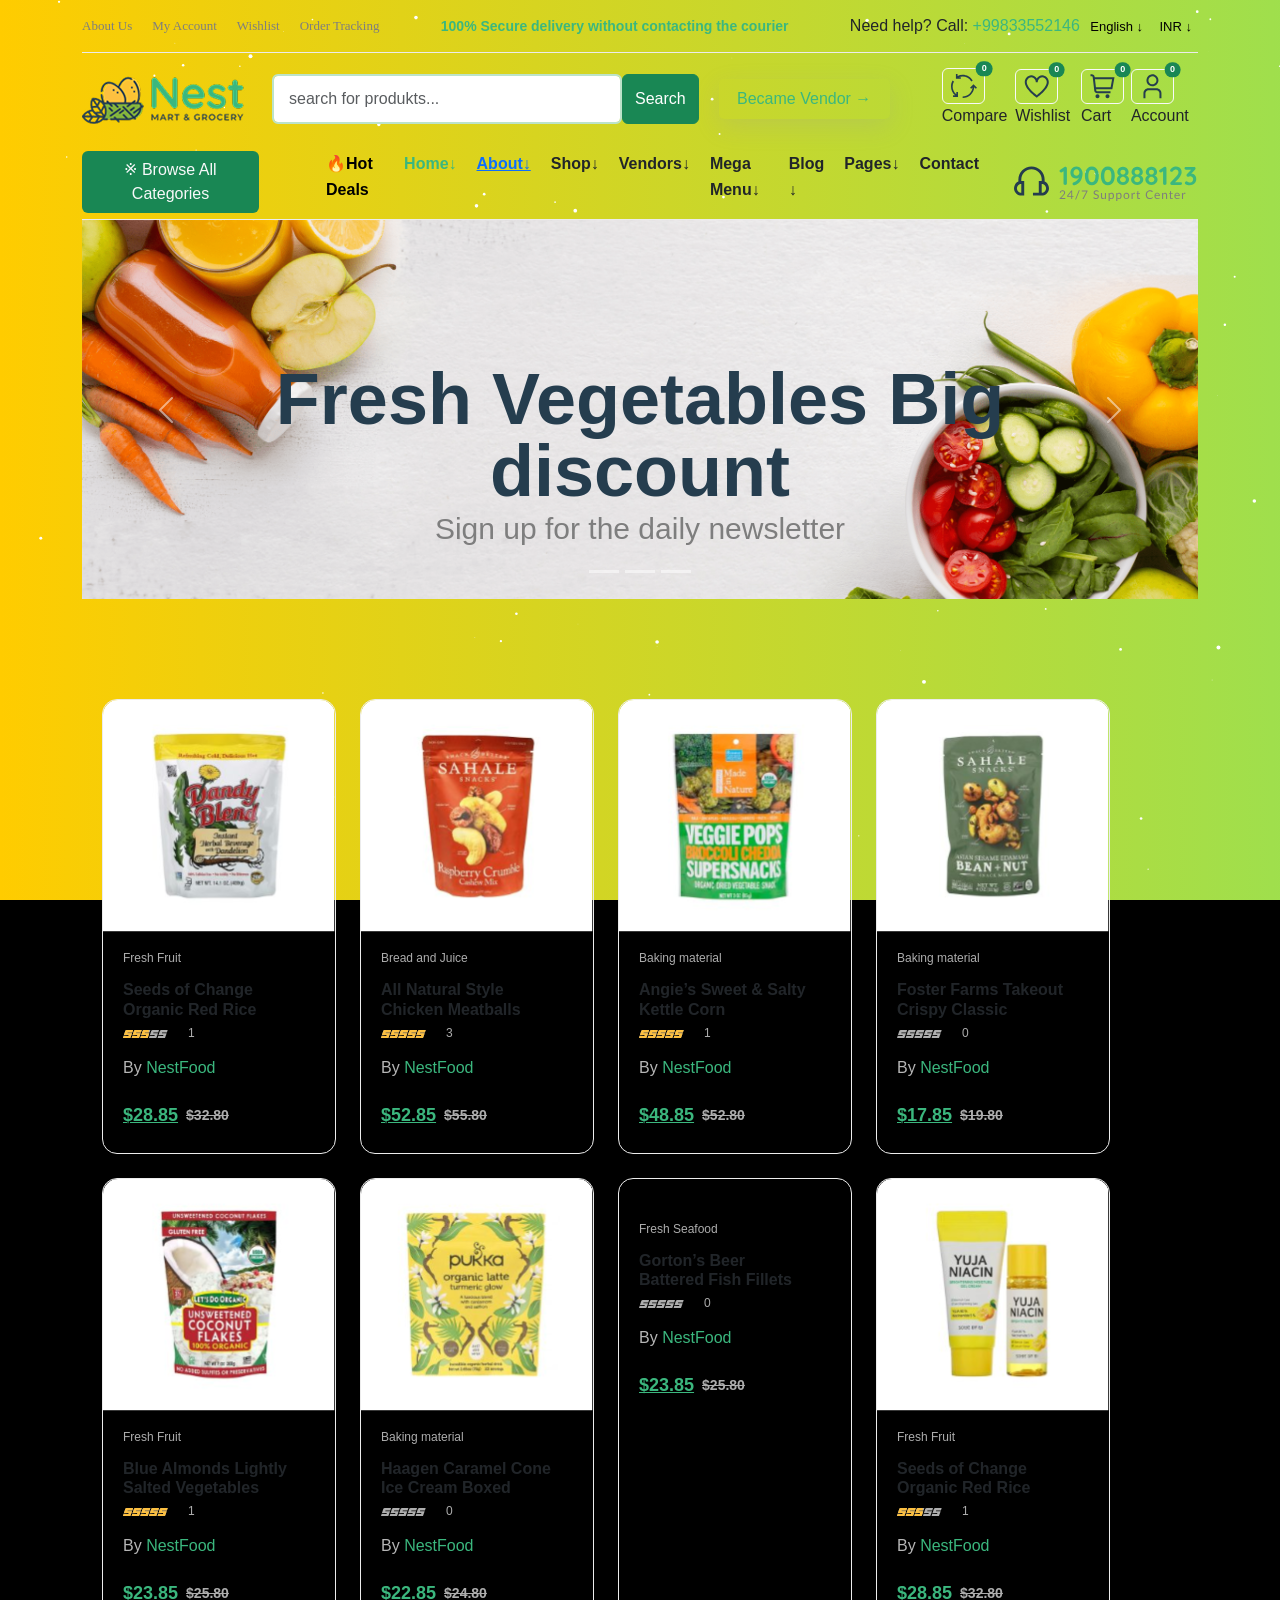
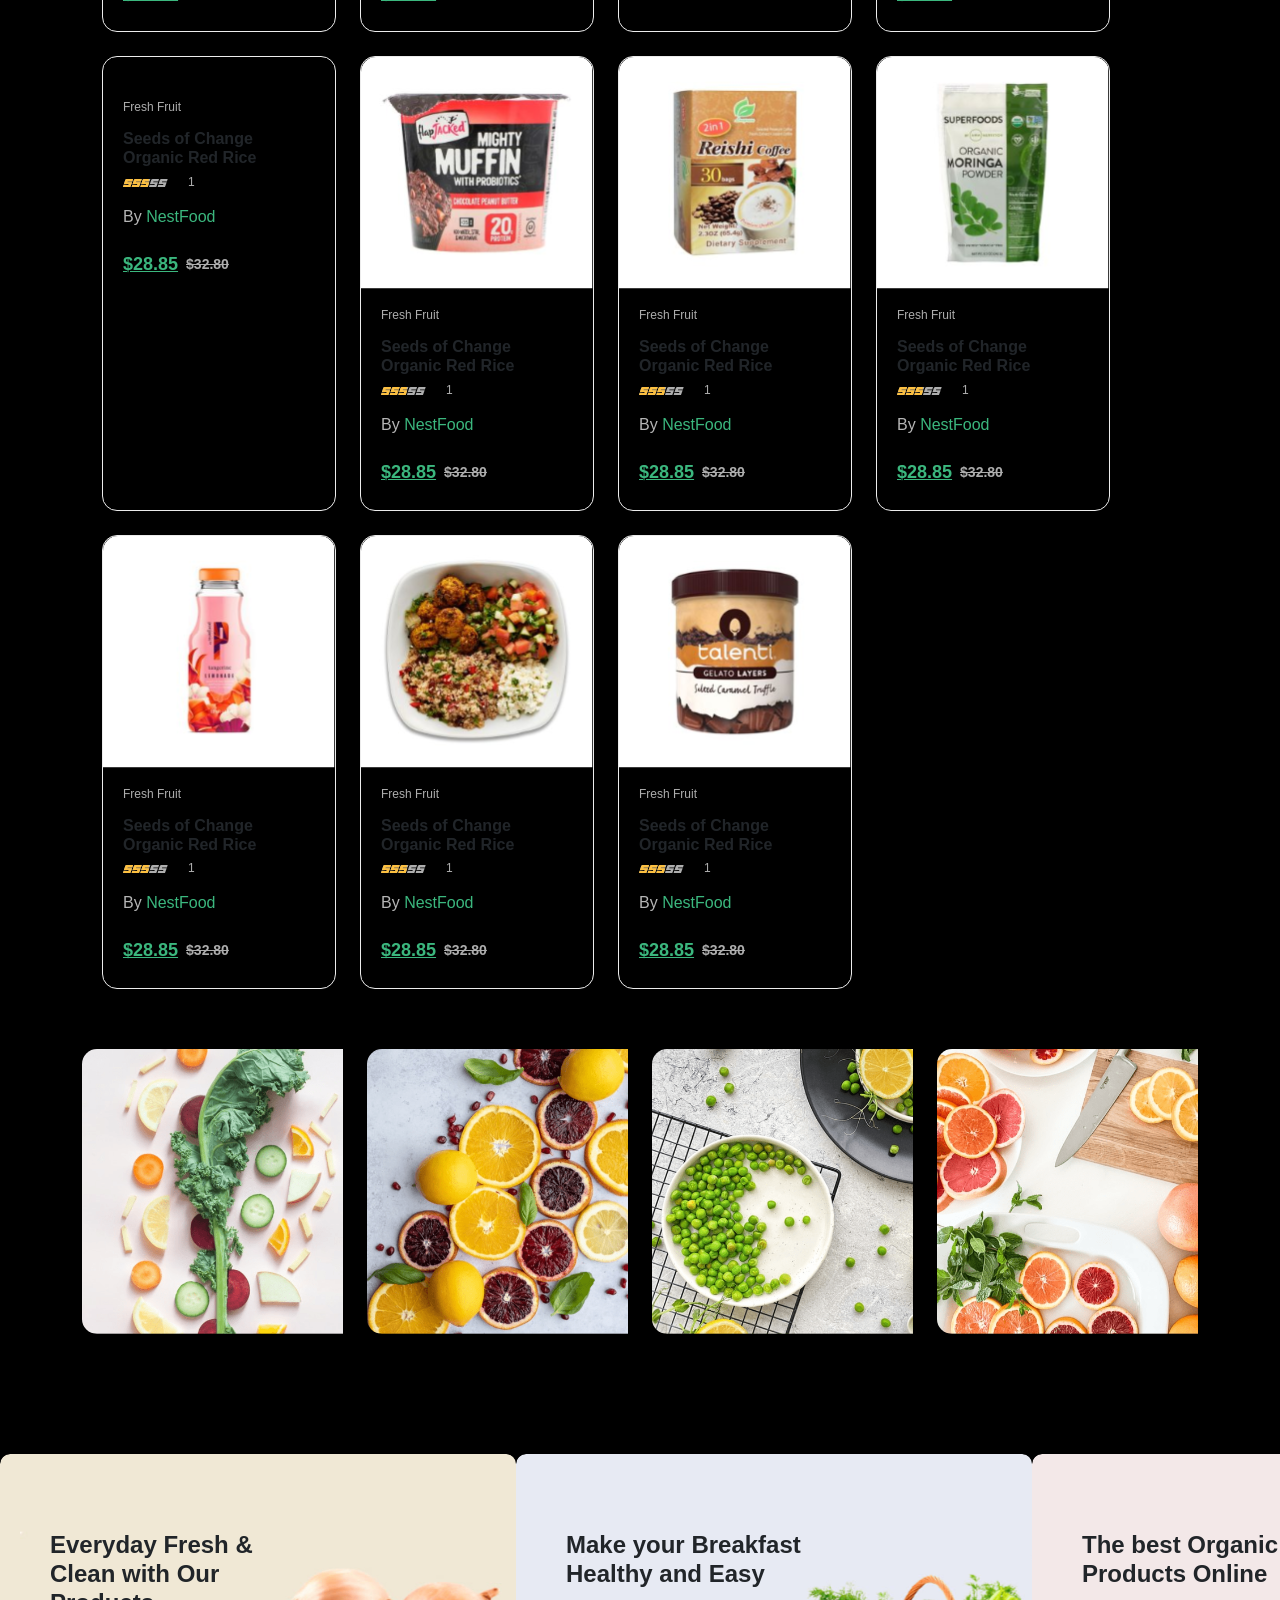
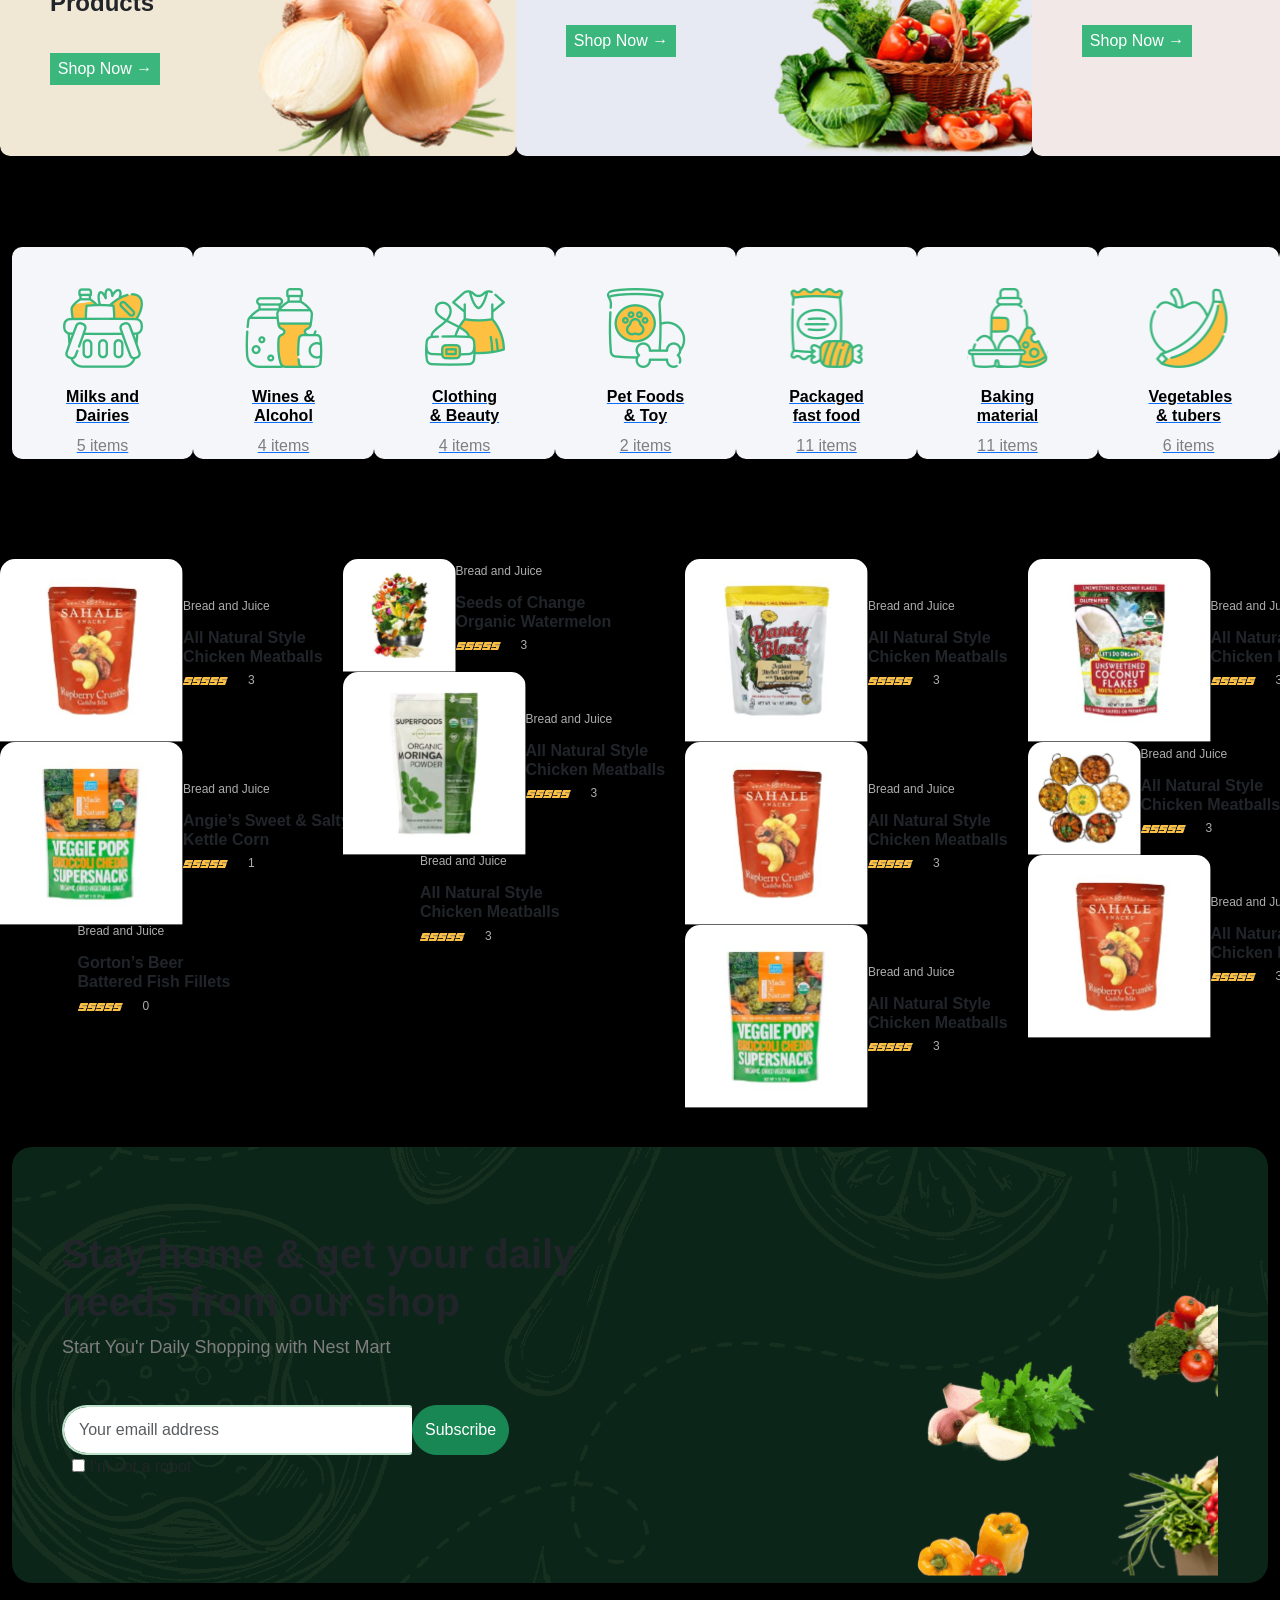
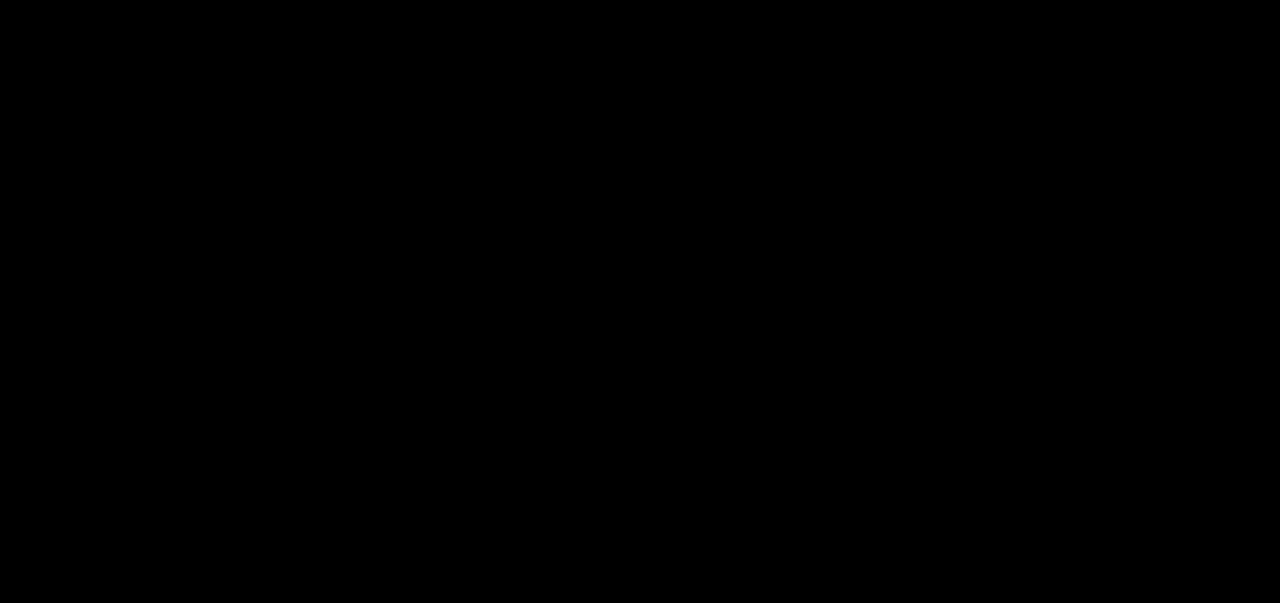
==== index.html @ d66cc002 "The site fully reaDY" ====
<!doctype html>
<html lang="en">
  <head>
    <meta charset="UTF-8" />
    <meta name="viewport" content="width=device-width, initial-scale=1.0" />
    <title>nati</title>
    <link href="https://unpkg.com/aos@2.3.1/dist/aos.css" rel="stylesheet" />
    <link
      href="https://cdn.jsdelivr.net/npm/bootstrap@5.3.8/dist/css/bootstrap.min.css"
      rel="stylesheet"
      integrity="sha384-sRIl4kxILFvY47J16cr9ZwB07vP4J8+LH7qKQnuqkuIAvNWLzeN8tE5YBujZqJLB"
      crossorigin="anonymous"
    />
    <link rel="stylesheet" href="./main.css" />
  </head>
      
               <div class="gradient-bg"></div>
          <style>
            body {
              margin: 0;
              background: black;
            }

            canvas {
              position: fixed;
              top: 0;
              left: 0;
            }
          </style>

          <canvas id="stars"></canvas>
    
  <body>
    <div id="12221" class="container" data-aos="flip-left">
      <header class="sos">
          <div class="container">
            <div class="off">
              <div>
                <img class="img1" src="./logooq.png" alt="" />
              </div>
              <div class="hoh">
                <nav id="navbar" class="navbar">
                  <ul class="azaa">
                    <li>
                      <a href="./index.html"> <span class="qa">About Us</span></a>
                    </li>
                    <li>
                      <a href="./index.html"><span class="qa">My Account</span></a>
                    </li>
                    <li>
                      <a href="./index.html"> <span class="qa">Wishlist</span></a>
                    </li>
                    <li>
                      <a href="./index.html">  <span class="qa">Order Tracking</span></a>
                    </li>
                    <li>
                      <a href="./index.html">  <span class="ll"
            >Need help? Call: 
          </span></a>
                    </li>
                    <li>
                      <a href="./index.html"><a class="abdu" href="./abdurahman.html">🔥Hot Deals</a></a>
                    </li>

                  </ul>
                </nav>
              </div>
              <button id="pilot-btn" class="btn1">⇶</button>
            </div>
          </div>
        </header>
       
       

         
      <div class="menu1">
        <div class="s1 " data-aos="fade-zoom-in"
     data-aos-easing="ease-in-back"
     data-aos-delay="300"
     data-aos-offset="0">
    
          <span class="qa">About Us</span>
          <span class="qa">My Account</span>
          <span class="qa">Wishlist</span>
          <span class="qa">Order Tracking</span>
        </div>
        <div class="s2">
          <span class="q"
            >100% Secure delivery without contacting the courier</span
          >
        </div>
        <div class="s3">
          <span class="ll"
            >Need help? Call: <Us:span class="aaa">+99833552146</Us:span>
          </span>
          <button class="sk">English ↓</button>
          <button class="sk">INR ↓</button>
        </div>
      </div>
      <div class="menu2">
       <a href="#12221"> <img class="logoq" src="./imgs/Nest.png" alt="cc" /></a>
        <form class="form-inline d-flex">
          <input
            class="form-control in2"
            placeholder="search for produkts..."
            type="search"
          />
          <button type="submit" class="btn btn-success">Search</button>
        </form>
        <a href="#12221"> <button class="btv">Became Vendor →</button></a>
        <ul class="d-flex g-5 align-items-center u">
          <li>
            <a href=""
              ><button
                type="button"
                class="badge btn btn-outline-light position-relative"
              >
                <img class="i" src="./imgs/SVG.svg" alt="" />

                <span id="bbtn"
                  class="position-absolute top-0 start-100 translate-middle badge rounded-pill bg-success "
                >
                  0
                  <span class="visually-hidden">unread messages</span>
                </span>
              </button></a
            >
            <span class="nnt">Compare</span>
          </li>
          <li>
            <a href=""
              ><button
                type="button"
                class="badge btn btn-outline-light position-relative"
              >
                <img class="i" src="./imgs/SVG (2).svg" alt="" />
                <span id="bbtn"
                  class="position-absolute top-0 start-100 translate-middle badge rounded-pill bg-success "
                >
                  0
                  <span class="visually-hidden">unread messages</span>
                </span>
              </button></a
            >
            <span class="nnt">Wishlist</span>
          </li>
          <li>
            <a href=""
              ><button
                type="button"
                class="badge btn btn-outline-light position-relative"
              >
                <img class="i" src="./imgs/SVG (3).svg" alt="" />
                <span id="bbtn"
                  class="position-absolute top-0 start-100 translate-middle badge rounded-pill bg-success caunt"
                >
                  0
                  <span class="visually-hidden">unread messages</span>
                </span>
              </button></a
            >
            <span class="nnt">Cart</span>
          </li>
          <li>
            <a href=""
              ><button
                type="button"
                class="badge btn btn-outline-light position-relative"
              >
                <img class="i" src="./imgs/SVG (4).svg" alt="" />
                <span id="bbtn"
                  class="position-absolute top-0 start-100 translate-middle badge rounded-pill bg-success "
                >
                  0
                  <span class="visually-hidden nnt">unread messages</span>
                </span>
              </button></a
            >
            <span class="nnt">Account</span>
          </li>
        </ul>
      </div>
      <div class="lila">
        <a href="#12221">
          <button class="btn -nextbtn bg-success text-light bbtb">
            ※ Browse All Categories
          </button></a
        >
        <ul class="ut" data-aos="fade-zoom-in"
     data-aos-easing="ease-in-back"
     data-aos-delay="300"
     data-aos-offset="0">
          <li class="ww"><a class="abdu" href="./abdurahman.html">🔥Hot Deals</a></li>
          <li class="ww e">Home↓</li>
          <li class="ww e">
            <a href="melodious-tarsier-891e9a.netlify.app">About↓</a>
          </li>
          <li class="ww">Shop↓</li>
          <li class="ww">Vendors↓</li>
          <li class="ww">Mega Menu↓</li>
          <li class="ww">Blog ↓</li>
          <li class="ww">Pages↓</li>
          <li class="ww">Contact</li>
        </ul>
        <img src="./imgs/Container.svg" alt="" />
      </div>
      <div id="carouselExampleCaptions" class="carousel slide">
        <div class="carousel-indicators nno">
          <button
          class="nno"
            type="button"
            data-bs-target="#carouselExampleCaptions"
            data-bs-slide-to="0"
            class="active"
            aria-current="true"
            aria-label="Slide 1"
          ></button>
          <button
             class="nno"
            type="button"
            data-bs-target="#carouselExampleCaptions"
            data-bs-slide-to="1"
            aria-label="Slide 2"
          ></button>
          <button
             class="nno"
            type="button"
            data-bs-target="#carouselExampleCaptions"
            data-bs-slide-to="2"
            aria-label="Slide 3"
          ></button>
        </div>
        <div class="carousel-inner">
          <div class="carousel-item active">
            <img
              src="./imgs/996711b7439c5fa7fdc10fc886c447ab267a5fc1.png"
              class="d-block w-100"
              alt="..."
            />
            <div class="carousel-caption d-none d-md-block">
              <h5 class="wh">Fresh Vegetables Big discount</h5>
              <p class="wh2">Sign up for the daily newsletter</p>
            </div>
          </div>
          <div class="carousel-item">
            <img
              src="./imgs/2e6930ac0a65b777d032b66cf2c7632ee9190511.png"
              class="d-block w-100"
              alt="..."
            />
            <div class="carousel-caption d-none d-md-block">
              <h5>Second slide label</h5>
              <p>
                Some representative placeholder content for the second slide.
              </p>
            </div>
          </div>
        </div>
        <button
          class="carousel-control-prev"
          type="button"
          data-bs-target="#carouselExampleCaptions"
          data-bs-slide="prev"
        >
          <span class="carousel-control-prev-icon" aria-hidden="true"></span>
          <span class="visually-hidden">Previous</span>
        </button>
        <button
          class="carousel-control-next"
          type="button"
          data-bs-target="#carouselExampleCaptions"
          data-bs-slide="next"
        >
          <span class="carousel-control-next-icon" aria-hidden="true"></span>
          <span class="visually-hidden">Next</span>
        </button>
      </div>
      <div
        class="veshi"
        data-aos="fade-down"
        data-aos-easing="linear"
        data-aos-duration="1500"
      >
        <div class="mini-v mmnb">
          <img
            class="iim"
            src="./imgs/Seeds of Change Organic Red Rice.svg"
            alt=""
          />
    <div class="dadq">      <p class="mv-v1">Fresh Fruit</p>
          <h2 class="teh">Seeds of Change Organic Red Rice</h2>
          <div class="mm">
            <img class="al" src="./imgs/Container (1).svg" alt="" />
            <p class="mv-v1">1</p>
          </div>
          <strong class="zzz"
            >By 
            <p class="zz">NestFood</p></strong
          >
          <div class="narx">
            <p class="nr1">$28.85</p>
            <del class="nd">$32.80</del>
            <a href="#12221">
              <button class="nbtn" data-aos="flip-right">🛒Add</button></a
            ></div>
          </div>
        </div>
        <div class="mini-v mmnb">
          <img
            class="iim"
            src="./imgs/All Natural Style Chicken Meatballs (1).svg"
            alt=""
          />
  <div class="dadq">        <p class="mv-v1">Bread and Juice</p>
          <h2 class="teh">All Natural Style Chicken Meatballs</h2>
          <div class="mm">
            <img class="al" src="./imgs/Container (3).svg" alt="" />
            <p class="mv-v1">3</p>
          </div>
          <strong class="zzz"
            >By 
            <p class="zz">NestFood</p></strong
          >
          <div class="narx">
            <p class="nr1">$52.85</p>
            <del class="nd">$55.80</del>
            
              <button class="nbtn" data-aos="flip-right">🛒Add</button>
            
          </div></div>
        </div>
        <div class="mini-v mmnb">
          <img
            class="iim"
            src="./imgs/Angie's  Sweet & Salty Kettle Corn.svg"
            alt=""
          />
  <div class="dadq">
            <p class="mv-v1">Baking material</p>
          <h2 class="teh">Angie’s Sweet & Salty Kettle Corn</h2>
          <div class="mm">
            <img class="al" src="./imgs/Container (3).svg" alt="" />
            <p class="mv-v1">1</p>
          </div>
          <strong class="zzz"
            >By 
            <p class="zz">NestFood</p></strong
          >
          <div class="narx">
            <p class="nr1">$48.85</p>
            <del class="nd">$52.80</del>
            
              <button class="nbtn" data-aos="flip-right">🛒Add</button>
        
  </div>
          </div>
        </div>
        <div class="mini-v mmnb">
          <img
            class="iim"
            src="./imgs/Foster Farms Takeout Crispy Classic.svg"
            alt=""
          />
         <div class="dadq"> <p class="mv-v1">Baking material</p>
          <h2 class="teh">Foster Farms Takeout Crispy Classic</h2>
          <div class="mm">
            <img class="al" src="./imgs/Container (4).svg" alt="" />
            <p class="mv-v1">0</p>
          </div>
          <strong class="zzz"
            >By 
            <p class="zz">NestFood</p></strong
          >
          <div class="narx">
            <p class="nr1">$17.85</p>
            <del class="nd">$19.80</del>
          
              <button class="nbtn" data-aos="flip-right">🛒Add</button>
            </div>
          </div>
        </div>
        <div class="mini-v mmnb">
          <img
            class="iim"
            src="./imgs/Blue Almonds Lightly Salted Vegetables.svg"
            alt=""
          />
        <div class="dadq">  <p class="mv-v1">Fresh Fruit</p>
          <h2 class="teh">Blue Almonds Lightly Salted Vegetables</h2>
          <div class="mm">
            <img class="al" src="./imgs/Container (3).svg" alt="" />
            <p class="mv-v1">1</p>
          </div>
          <strong class="zzz"
            >By 
            <p class="zz">NestFood</p></strong
          >
          <div class="narx">
            <p class="nr1">$23.85</p>
            <del class="nd">$25.80</del>
            
              <button class="nbtn" data-aos="flip-right">🛒Add</button>
            </div>
          </div>
        </div>
        <div class="mini-v mmnb">
          <img
            class="iim"
            src="./imgs/Haagen  Caramel Cone Ice Cream Boxed.svg"
            alt=""
          />
        <div class="dadq">  <p class="mv-v1">Baking material</p>
          <h2 class="teh">Haagen Caramel Cone Ice Cream Boxed</h2>
          <div class="mm">
            <img class="al" src="./imgs/Container (4).svg" alt="" />
            <p class="mv-v1">0</p>
          </div>
          <strong class="zzz"
            >By 
            <p class="zz">NestFood</p></strong
          >
          <div class="narx">
            <p class="nr1">$22.85</p>
            <del class="nd">$24.80</del>
            
              <button class="nbtn" data-aos="flip-right">🛒Add</button></div>
          </div>
        </div>
        <div class="mini-v mmnb">
          <img
            class="iim"
            src="./imgs/Gorton’s Beer Battered Fish Fillets.svg"
            alt=""
          />
         <div class="dadq"> <p class="mv-v1">Fresh Seafood</p>
          <h2 class="teh">Gorton’s Beer Battered Fish Fillets</h2>
          <div class="mm">
            <img class="al" src="./imgs/Container (4).svg" alt="" />
            <p class="mv-v1">0</p>
          </div>
          <strong class="zzz"
            >By 
            <p class="zz">NestFood</p></strong
          >
          <div class="narx">
            <p class="nr1">$23.85</p>
            <del class="nd">$25.80</del>
            
              <button class="nbtn" data-aos="flip-right">🛒Add</button></div>
          </div>
        </div>
        <div class="mini-v mmnb">
          <img
            class="iim"
            src="./imgs/Encore Seafoods Stuffed Alaskan.svg"
            alt=""
          />
        <div class="dadq">  <p class="mv-v1">Fresh Fruit</p>
          <h2 class="teh">Seeds of Change Organic Red Rice</h2>
          <div class="mm">
            <img class="al" src="./imgs/Container (1).svg" alt="" />
            <p class="mv-v1">1</p>
          </div>
          <strong class="zzz"
            >By 
            <p class="zz">NestFood</p></strong
          >
          <div class="narx">
            <p class="nr1">$28.85</p>
            <del class="nd">$32.80</del>
            
              <button class="nbtn" data-aos="flip-right">🛒Add</button></div>
          </div>
        </div>
        <div class="mini-v mmnb">
          <img
            class="iim"
            src="./imgs/Canada Dry Ginger Ale – 2 L Bottle.svg"
            alt=""
          />
        <div class="dadq">  <p class="mv-v1">Fresh Fruit</p>
          <h2 class="teh">Seeds of Change Organic Red Rice</h2>
          <div class="mm">
            <img class="al" src="./imgs/Container (1).svg" alt="" />
            <p class="mv-v1">1</p>
          </div>
          <strong class="zzz"
            >By 
            <p class="zz">NestFood</p></strong
          >
          <div class="narx">
            <p class="nr1">$28.85</p>
            <del class="nd">$32.80</del>
            
              <button class="nbtn" data-aos="flip-right">🛒Add</button></div>
          </div>
        </div>
        <div class="mini-v mmnb">
          <img
            class="iim"
            src="./imgs/Chobani Complete Vanilla Greek Yogurt.svg"
            alt=""
          />
        <div class="dadq">  <p class="mv-v1">Fresh Fruit</p>
          <h2 class="teh">Seeds of Change Organic Red Rice</h2>
          <div class="mm">
            <img class="al" src="./imgs/Container (1).svg" alt="" />
            <p class="mv-v1">1</p>
          </div>
          <strong class="zzz"
            >By 
            <p class="zz">NestFood</p></strong
          >
          <div class="narx">
            <p class="nr1">$28.85</p>
            <del class="nd">$32.80</del>
            
              <button class="nbtn" data-aos="flip-right">🛒Add</button></div>
          </div>
        </div>
        <div class="mini-v mmnb">
          <img
            class="iim"
            src="./imgs/Extra virgin olive oil, canola oil, nonfat.svg"
            alt=""
          />
          <div class="dadq"><p class="mv-v1">Fresh Fruit</p>
          <h2 class="teh">Seeds of Change Organic Red Rice</h2>
          <div class="mm">
            <img class="al" src="./imgs/Container (1).svg" alt="" />
            <p class="mv-v1">1</p>
          </div>
          <strong class="zzz"
            >By 
            <p class="zz">NestFood</p></strong
          >
          <div class="narx">
            <p class="nr1">$28.85</p>
            <del class="nd">$32.80</del> 
                   <button class="nbtn" data-aos="flip-right">🛒Add</button></div>
          </div>
        </div>
        <div class="mini-v mmnb">
          <img
            class="iim"
            src="./imgs/Frozen vegetables broccoli, spinach (2).svg"
            alt=""
          />
          <div class="dadq"><p class="mv-v1">Fresh Fruit</p>
          <h2 class="teh">Seeds of Change Organic Red Rice</h2>
          <div class="mm">
            <img class="al" src="./imgs/Container (1).svg" alt="" />
            <p class="mv-v1">1</p>
          </div>
          <strong class="zzz"
            >By 
            <p class="zz">NestFood</p></strong
          >
          <div class="narx">
            <p class="nr1">$28.85</p>
            <del class="nd">$32.80</del>
            
              <button class="nbtn" data-aos="flip-right">🛒Add</button></div>
          </div>
        </div>
        <div class="mini-v mmnb">
          <img
            class="iim"
            src="./imgs/Frozen fruit strawberry, berries (2).svg"
            alt=""
          />
         <div class="dadq"> <p class="mv-v1">Fresh Fruit</p>
          <h2 class="teh">Seeds of Change Organic Red Rice</h2>
          <div class="mm">
            <img class="al" src="./imgs/Container (1).svg" alt="" />
            <p class="mv-v1">1</p>
          </div>
          <strong class="zzz"
            >By 
            <p class="zz">NestFood</p></strong
          >
          <div class="narx">
            <p class="nr1">$28.85</p>
            <del class="nd">$32.80</del>
            
              <button class="nbtn" data-aos="flip-right">🛒Add</button></div>
          </div>
        </div>
        <div class="mini-v mmnb">
          <img
            class="iim"
            src="./imgs/Pre-portioned, low-fat ice cream yogurt (1).svg"
            alt=""
          />
 <div class="dadq">         <p class="mv-v1">Fresh Fruit</p>
          <h2 class="teh">Seeds of Change Organic Red Rice</h2>
          <div class="mm">
            <img class="al" src="./imgs/Container (1).svg" alt="" />
            <p class="mv-v1">1</p>
          </div>
          <strong class="zzz"
            >By 
            <p class="zz">NestFood</p></strong
          >
          <div class="narx">
            <p class="nr1">$28.85</p>
            <del class="nd">$32.80</del>
            
              <button class="nbtn" data-aos="flip-right">🛒Add</button></div>
          </div>
        </div>
        <div class="mini-v mmnb">
          <img
            class="iim"
            src="./imgs/Dried fruit_ apricots, figs, prunes (4).svg"
            alt=""
          />
       <div class="dadq">   <p class="mv-v1">Fresh Fruit</p>
          <h2 class="teh">Seeds of Change Organic Red Rice</h2>
          <div class="mm">
            <img class="al" src="./imgs/Container (1).svg" alt="" />
            <p class="mv-v1">1</p>
          </div>
          <strong class="zzz"
            >By 
            <p class="zz">NestFood</p></strong
          >
          <div class="narx">
            <p class="nr1">$28.85</p>
            <del class="nd">$32.80</del>
            
              <button class="nbtn" data-aos="flip-right">🛒Add</button></a
            ></div>
          </div>
        </div>
      </div>
      <div class="kotta-div">
        <div
          class="kotta-d"
          data-aos="fade-down"
          data-aos-easing="linear"
          data-aos-duration="1500"
        >
          <div class="kotta-m" data-aos="flip-down">
            <h2 class="h22">Organic Cage Grade A Large Eggs</h2>
            <p class="p22">By <strong class="s22">Hambger Hel</strong></p>
            <div class="narx">
              <p class="nr1">$21.00</p>
              <del class="nd">$24.00</del>
             
                <button class="nbtn" data-aos="flip-right">🛒Add</button>
              
            </div>
          </div>
        </div>
        <div
          class="kotta-d ahr"
          data-aos="fade-down"
          data-aos-easing="linear"
          data-aos-duration="1500"
        >
          <div id="4444" class="kotta-m" data-aos="flip-down">
            <h2 class="h22">Organic Cage Grade A Large Eggs</h2>
            <p class="p22">By <strong class="s22">Hambger Hel</strong></p>
            <div class="narx">
              <p class="nr1">$21.00</p>
              <del class="nd">$24.00</del>
            
                <button class="nbtn" data-aos="flip-right">🛒Add</button>
              
            </div>
          </div>
        </div>
        <div
          class="kotta-d ahrr"
          data-aos="fade-down"
          data-aos-easing="linear"
          data-aos-duration="1500"
        >
          <div class="kotta-m" data-aos="flip-down">
            <h2 class="h22">Organic Cage Grade A Large Eggs</h2>
            <p class="p22">By <strong class="s22">Hambger Hel</strong></p>
            <div class="narx">
              <p class="nr1">$21.00</p>
              <del class="nd">$24.00</del>
            
                <button class="nbtn" data-aos="flip-right">🛒Add</button>
              
            </div>
          </div>
        </div>
        <div
          class="kotta-d ahrrr"
          data-aos="fade-down"
          data-aos-easing="linear"
          data-aos-duration="1500"
        >
          <div class="kotta-m" data-aos="flip-down">
            <h2 class="h22">Organic Cage Grade A Large Eggs</h2>
            <p class="p22">By <strong class="s22">Hambger Hel</strong></p>
            <div class="narx">
              <p class="nr1">$21.00</p>
              <del class="nd">$24.00</del>
          
                <button class="nbtn" data-aos="flip-right">🛒Add</button>
              
            </div>
          </div>
        </div>
      </div>
    </div>
    <div class="pyoz">
      <div class="pyoz-m" data-aos="zoom-in-right">
        <div class="qis">
          <h2 class="my">Everyday Fresh & Clean with Our Products</h2>
          <button class="bbttn">Shop Now →</button>
        </div>
      </div>
      <div class="pyoz-m mmmm" data-aos="zoom-in-right">
        <div class="qis">
          <h2 class="my">Make your Breakfast Healthy and Easy</h2>
          <button class="bbttn">Shop Now →</button>
        </div>
      </div>
      <div class="pyoz-m mmm" data-aos="zoom-in-right">
        <div class="qis">
          <h2 class="my">The best Organic Products Online</h2>
          <button class="bbttn">Shop Now →</button>
        </div>
      </div>
    </div>
    <div class="qwertyu" >
      <a href="#4444"><div class="qwertyu_m " data-aos="zoom-in-up">
        <img src="./imgs/alt.svg" alt="/">
      <div>  <h2 class="mika-h2">Milks and Dairies</h2>
<strong class="mika-str">5 items</strong></div>
      </div></a>
      <a href="#4444"><div class="qwertyu_m" data-aos="zoom-in-up">
        <img src="./imgs/alt (4).svg" alt="/">
      <div>  <h2 class="mika-h2">Wines & Alcohol</h2>
<strong class="mika-str">4 items</strong></div>
      </div></a>
      <a href="#4444"><div class="qwertyu_m" data-aos="zoom-in-up">
        <img src="./imgs/alt (6).svg" alt="/">
      <div>  <h2 class="mika-h2">Clothing &
Beauty</h2>
<strong class="mika-str">4 items</strong></div>
      </div></a>
      <a href="#4444"><div class="qwertyu_m" data-aos="zoom-in-up">
        <img src="./imgs/alt (7).svg" alt="/">
      <div>  <h2 class="mika-h2">Pet Foods &
Toy</h2>
<strong class="mika-str">2 items</strong></div>
      </div></a>
    <a href="#4444">  <div class="qwertyu_m" data-aos="zoom-in-up">
        <img src="./imgs/Figure.svg" alt="/">
      <div>  <h2 class="mika-h2">Packaged fast
food</h2>
<strong class="mika-str">11 items</strong></div>
      </div></a>
     <a href="#4444"> <div class="qwertyu_m" data-aos="zoom-in-up">
        <img src="./imgs/151.svg" alt="/">
      <div>  <h2 class="mika-h2">Baking material</h2>
<strong class="mika-str">11 items</strong></div>
      </div></a>
      <a href="#4444"><div class="qwertyu_m" data-aos="zoom-in-up">
        <img src="./imgs/149.svg" alt="/">
      <div>  <h2 class="mika-h2">Vegetables & tubers</h2>
<strong class="mika-str">6 items</strong></div>
      </div></a>
     <a href="#4444"> <div class="qwertyu_m" data-aos="zoom-in-up">
        <img src="./imgs/alt (8).svg" alt="/">
      <div>  <h2 class="mika-h2">Fresh
Seafood</h2>
<strong class="mika-str">5 items</strong></div>
      </div></a>
    </div>
    <div class="onini-two " data-aos="fade-right"
     data-aos-offset="300"
     data-aos-easing="ease-in-sine">
      <div class="colum">
        <div class="minnn">
            <img
            class="iim"
            src="./imgs/All Natural Style Chicken Meatballs (1).svg"
            alt=""
          />
          <div> <p class="mv-v1">Bread and Juice</p>
          <h2 class="teh">All Natural Style Chicken Meatballs</h2>
          <div class="mm">
            <img class="al" src="./imgs/Container (3).svg" alt="" />
            <p class="mv-v1">3</p>
          </div></div>
        </div>
        <div class="minnn">
            <img
            class="iim"
            src="./imgs/Angie's  Sweet & Salty Kettle Corn.svg"
            alt=""
          />
          <div> <p class="mv-v1">Bread and Juice</p>
          <h2 class="teh">Angie’s Sweet & Salty Kettle Corn</h2>
          <div class="mm">
            <img class="al" src="./imgs/Container (3).svg" alt="" />
            <p class="mv-v1">1</p>
          </div></div>
        </div> <div class="minnn">
            <img
            class="iim"
            src="./imgs/Gorton’s Beer Battered Fish Fillets.svg"
            alt=""
          />
          <div> <p class="mv-v1">Bread and Juice</p>
          <h2 class="teh">Gorton’s Beer Battered Fish
Fillets</h2>
          <div class="mm">
            <img class="al" src="./imgs/Container (3).svg" alt="" />
            <p class="mv-v1">0</p>
          </div></div>
        </div>
        
      </div>
       <div class="colum">
        <div class="minnn">
            <img
            class="iim pakash"
            src="./imgs/Seeds of Change Organic Watermelon.svg"
            alt=""
          />
          <div> <p class="mv-v1">Bread and Juice</p>
          <h2 class="teh">Seeds of Change Organic
Watermelon </h2>
          <div class="mm">
            <img class="al" src="./imgs/Container (3).svg" alt="" />
            <p class="mv-v1">3</p>
          </div></div>
        </div>
        <div class="minnn">
            <img
            class="iim"
            src="./imgs/Frozen vegetables broccoli, spinach (2).svg"
            alt=""
          />
          <div> <p class="mv-v1">Bread and Juice</p>
          <h2 class="teh">All Natural Style Chicken Meatballs</h2>
          <div class="mm">
            <img class="al" src="./imgs/Container (3).svg" alt="" />
            <p class="mv-v1">3</p>
          </div></div>
        </div> <div class="minnn">
            <img
            class="iim"
            src="./imgs/Gorton’s Beer Battered Fish Fillets.svg"
            alt=""
          />
          <div> <p class="mv-v1">Bread and Juice</p>
          <h2 class="teh">All Natural Style Chicken Meatballs</h2>
          <div class="mm">
            <img class="al" src="./imgs/Container (3).svg" alt="" />
            <p class="mv-v1">3</p>
          </div></div>
        </div>
        
      </div>
       <div class="colum">
        <div class="minnn">
            <img
            class="iim"
            src="./imgs/Seeds of Change Organic Red Rice.svg"
            alt=""
          />
          <div> <p class="mv-v1">Bread and Juice</p>
          <h2 class="teh">All Natural Style Chicken Meatballs</h2>
          <div class="mm">
            <img class="al" src="./imgs/Container (3).svg" alt="" />
            <p class="mv-v1">3</p>
          </div></div>
        </div>
        <div class="minnn">
            <img
            class="iim"
            src="./imgs/All Natural Style Chicken Meatballs (1).svg"
            alt=""
          />
          <div> <p class="mv-v1">Bread and Juice</p>
          <h2 class="teh">All Natural Style Chicken Meatballs</h2>
          <div class="mm">
            <img class="al" src="./imgs/Container (3).svg" alt="" />
            <p class="mv-v1">3</p>
          </div></div>
        </div> <div class="minnn">
            <img
            class="iim"
            src="./imgs/Angie's  Sweet & Salty Kettle Corn.svg"
            alt=""
          />
          <div> <p class="mv-v1">Bread and Juice</p>
          <h2 class="teh">All Natural Style Chicken Meatballs</h2>
          <div class="mm">
            <img class="al" src="./imgs/Container (3).svg" alt="" />
            <p class="mv-v1">3</p>
          </div></div>
        </div>
        
      </div>
      <div class="colum">
        <div class="minnn">
            <img
            class="iim"
            src="./imgs/Blue Almonds Lightly Salted Vegetables.svg"
            alt=""
          />
          <div> <p class="mv-v1">Bread and Juice</p>
          <h2 class="teh">All Natural Style Chicken Meatballs</h2>
          <div class="mm">
            <img class="al" src="./imgs/Container (3).svg" alt="" />
            <p class="mv-v1">3</p>
          </div></div>
        </div>
        <div class="minnn">
            <img
            class="iim pakash"
            src="./imgs/Organic Cage Grade A Large  Eggs (2).svg"
            alt=""
          />
          <div> <p class="mv-v1">Bread and Juice</p>
          <h2 class="teh">All Natural Style Chicken Meatballs</h2>
          <div class="mm">
            <img class="al" src="./imgs/Container (3).svg" alt="" />
            <p class="mv-v1">3</p>
          </div></div>
        </div> <div class="minnn">
            <img
            class="iim"
            src="./imgs/All Natural Style Chicken Meatballs (1).svg"
            alt=""
          />
          <div> <p class="mv-v1">Bread and Juice</p>
          <h2 class="teh">All Natural Style Chicken Meatballs</h2>
          <div class="mm">
            <img class="al" src="./imgs/Container (3).svg" alt="" />
            <p class="mv-v1">3</p>
          </div></div>
        </div>
        
      </div>
    </div>
    <div>
      <div class="header" data-aos="fade-up"
     data-aos-duration="3000">
<div class="df"><div>      <h2 class="header-h">Stay home & get your daily
needs from our shop</h2>
<strong class="header-str">Start You'r Daily Shopping with Nest Mart</strong></div>
<div class="flex-hh"><div>
  <div class="ortolla"><input
  id="input"
            class="form-control in2 in3 "
            placeholder="Your emaill address"
            type="email"
          />
          
          <button type="submit" class="btn btn-success bttv">Subscribe</button></div>
          <input id="hahaha" class="chekk" type="checkbox" >
          <label for="hahaha">I'm not a robot</label>
</div>
         </div>
        
        </div>
          <div class="bagraunt"></div>
    </div>
    <div class="header2"  data-aos="flip-left"
     data-aos-easing="ease-out-cubic"
     data-aos-duration="3000">
      <div class="chast1">
        <div class="en1">
          <img class="ozida" src="./imgs/Nest.png" alt="">
          <strong class="h2-sr">Awesome grocery store website
template</strong>
 <strong class="h2-sr">Address 5171 W Campbell Ave undefined Kent, Utah 53127 United States</strong>
 <strong class="h2-sr"> Call Us<strong class="h2-sr gov">(+998)-33-552-1446</strong></strong>
 <strong class="h2-sr"> Email<strong class="h2-sr gov">sale@Nest.com</strong></strong>
  <strong class="h2-sr">Hours 10:00 - 18:00, Mon - Sat</strong>

        </div>
         </div>
        <div class="en2">
          <ul class="qq1">
            <li class="qq2"><h2 class="safari">Company</h2></li>
            <li class="qq2"><strong class="h2-sr">About Us</strong></li>
            <li class="qq2"><strong class="h2-sr">Delivery Information</strong></li>
            <li class="qq2"><strong class="h2-sr">Privacy Policy</strong></li>
            <li class="qq2"><strong class="h2-sr">Terms & Conditions</strong></li>
            <li class="qq2"><strong class="h2-sr">Contact Us</strong></li>
            <li class="qq2"><strong class="h2-sr">Support Center</strong></li>
            <li class="qq2"><strong class="h2-sr">Careers</strong></li>
          </ul>
        </div>
         <div class="en2">
          <ul class="qq1">
            <li class="qq2"><h2 class="safari">Company</h2></li>
            <li class="qq2"><strong class="h2-sr">About Us</strong></li>
            <li class="qq2"><strong class="h2-sr">Delivery Information</strong></li>
            <li class="qq2"><strong class="h2-sr">Privacy Policy</strong></li>
            <li class="qq2"><strong class="h2-sr">Terms & Conditions</strong></li>
            <li class="qq2"><strong class="h2-sr">Contact Us</strong></li>
            <li class="qq2"><strong class="h2-sr">Support Center</strong></li>
            <li class="qq2"><strong class="h2-sr">Careers</strong></li>
          </ul>
        </div>
         <div class="en2">
          <ul class="qq1">
            <li class="qq2"><h2 class="safari">Company</h2></li>
            <li class="qq2"><strong class="h2-sr">About Us</strong></li>
            <li class="qq2"><strong class="h2-sr">Delivery Information</strong></li>
            <li class="qq2"><strong class="h2-sr">Privacy Policy</strong></li>
            <li class="qq2"><strong class="h2-sr">Terms & Conditions</strong></li>
            <li class="qq2"><strong class="h2-sr">Contact Us</strong></li>
            <li class="qq2"><strong class="h2-sr">Support Center</strong></li>
            <li class="qq2"><strong class="h2-sr">Careers</strong></li>
          </ul>
        </div>
         <div class="en2">
          <ul class="qq1">
            <li class="qq2"><h2 class="safari">Company</h2></li>
            <li class="qq2"><strong class="h2-sr">About Us</strong></li>
            <li class="qq2"><strong class="h2-sr">Delivery Information</strong></li>
            <li class="qq2"><strong class="h2-sr">Privacy Policy</strong></li>
            <li class="qq2"><strong class="h2-sr">Terms & Conditions</strong></li>
            <li class="qq2"><strong class="h2-sr">Contact Us</strong></li>
            <li class="qq2"><strong class="h2-sr">Support Center</strong></li>
            <li class="qq2"><strong class="h2-sr">Careers</strong></li>
          </ul>
        </div>
         <div class="en2">
          <ul class="qq1">
            <li class="qq2"><h2 class="safari">Company</h2></li>
            <li class="qq2"><strong class="h2-sr">From App Store or Google Play</strong></li>
            <li class="qq2"><a href="/"><img src="./imgs/img.svg" alt=""></a> <a href="/"><img src="./imgs/img (1).svg" alt=""></a></li>
            <li class="qq2"><strong class="h2-sr">Secured Payment Gateways</strong></li>
            <li class="qq2"><strong class="h2-sr"><a href="/"><img src="./imgs/img (2).svg" alt=""></a></strong></li>
            
        
          </ul>
        </div>
     
    </div>

    
    </div>

    


    

    <script src="./main.js"></script>
    <script src="https://cdn.jsdelivr.net/npm/bootstrap@5.3.8/dist/js/bootstrap.bundle.min.js"></script>
    <script src="https://unpkg.com/aos@2.3.1/dist/aos.js"></script>
    <script>
      AOS.init();
    </script>
  </body>
</html>
---- main.css ----
* {
  box-sizing: border-box;
}
body {
  margin: 0;
}

.menu1 {
  display: flex;
  align-items: center;
  justify-content: space-between;
  padding-top: 13.5px;
  border-bottom: 1px solid #ececec;
  padding-bottom: 14.5px;
}
.s1 {
  display: flex;
  color: #7e7e7e;
  gap: 20px;
}
.qa {
  font-family: Lato;
  font-weight: 400;

  font-size: 13px;

  line-height: 13px;
  letter-spacing: 0%;
  vertical-align: middle;
}
.q {
  font-weight: 700;
  font-style: Bold;
  font-size: 14px;
  line-height: 10px;
  letter-spacing: 0%;
  text-align: center;
  vertical-align: middle;
  color: #3bb77e;
}
.aaa {
  color: #3bb77e;
}
.ll {
  align-items: center;
}

.sk {
  align-items: center;
  border: none;

  font-weight: 400;

  font-size: 13px;

  line-height: 13px;
  letter-spacing: 0%;
  vertical-align: middle;
  background-color: white;
}
.menu2 {
  display: flex;
  align-items: center;
  gap: 20px;
  border-bottom: 1px solid #ececec;
}
.s2 {
  display: flex;
  gap: 20px;
  align-items: center;
}
.in2 {
  width: 350px;
  height: 50px;
  padding-left: 15px;
  border: 2px solid #bce3c9;
}
.sb2 {
  padding: 13px 22px;
  border: none;
  border-radius: 3px;
  color: white;
  background-color: #3bb77e;
}
.btv {
  border: none;
  box-shadow: rgba(149, 157, 165, 0.2) 0px 8px 24px;
  background-color: transparent;
  width: 171px;
  height: 40px;
  border-radius: 5px;
  color: #3bb77e;
}
.u {
  list-style-type: none;
  padding-top: 15px;
}
.i {
  border: none;
}
.ww {
  list-style-type: none;

  font-weight: 900;
  font-style: Bold;
  font-size: 16px;

  line-height: 26px;
  letter-spacing: 0%;
  vertical-align: middle;
}
.ut {
  display: flex;
  gap: 20px;
  padding-top: 7px;
  
}
.lila {
  display: flex;
  gap: 35px;
  align-items: center;
  border-bottom: 1px solid #ececec;
}
.e {
  color: #3bb77e;
}
.wh {
  font-weight: 700;
  font-style: Bold;
  font-size: 72px;

  line-height: 72px;
  letter-spacing: 0%;
  text-align: center;
  vertical-align: middle;
  color: #253d4e;
}
.wh2 {
  font-weight: 400;
  font-style: Regular;
  font-size: 30px;

  line-height: 28px;
  letter-spacing: 0%;
  text-align: center;
  vertical-align: middle;
  color: #7e7e7e;
}
.mini-v {
  width: 234px;
  border-radius: 15px;
  border: 1px solid #ececec;
}
.mv-v1 {
  color: #adadad;

  font-weight: 400;

  font-size: 12px;

  line-height: 100%;
  letter-spacing: 0%;
  vertical-align: middle;
}

.teh {
  width: 175px;
  font-weight: 700;

  font-size: 16px;

  line-height: 19.2px;
  letter-spacing: 0%;
  vertical-align: middle;
}
.mm {
  display: flex;
}
.al {
  padding-bottom: 12px;
}
.zzz {
  color: #b6b6b6;
  display: flex;
  font-weight: 400;
  font-size: 16px;

  line-height: 26px;
  letter-spacing: 0%;
  vertical-align: middle;
}
.zz {
  color: #3bb77e;

  font-weight: 400;
  font-size: 16px;

  line-height: 26px;
  letter-spacing: 0%;
  vertical-align: middle;
}
.nr1 {
  color: #3bb77e;

  font-weight: 700;
  font-style: Bold;
  font-size: 18px;

  line-height: 26px;
  letter-spacing: 0%;
  vertical-align: middle;
  text-decoration: underline;
  text-decoration-style: solid;

  text-decoration-thickness: 0%;
  text-decoration-skip-ink: auto;
  margin: 0;
  padding: 0;
}
.nd {
  color: #adadad;

  font-weight: 600;

  font-size: 14px;

  line-height: 26px;
  letter-spacing: 0%;
  vertical-align: middle;
  text-decoration: line-through;
  margin: 0;
  padding: 0;
}
.nbtn {
  border: none;
  color: #3bb77e;
  width: 78px;
  height: 36px;

  opacity: 1;
  border-radius: 4px;
  background-color: #def9ec;
  align-items: center;
}
.narx {
  display: flex;
  gap: 8px;
  align-items: center;
}
.mini-v {
  padding: 25px;
}
.veshi {
  display: flex;
  gap: 24px;
  flex-wrap: wrap;
  padding-left: 20px;
  padding-top: 100px;
}

.nbtn:hover {
  background-color: aquamarine;
  width: 80px;
}
.btv:focus {
  background-color: black;
  color: white;
  border: 1px solid white;
}
.bbtb:focus {
  width: 250px;
}
.kotta-d {
  width: 310px;
  background-repeat: no-repeat;
  height: 285px;
  background-image: url("./imgs/Organic\ Cage\ Grade\ A\ Large\ \ Eggs.svg");
  position: relative;
}
.h22 {
  width: 190px;
  height: 39px;

  opacity: 1;

  font-weight: 700;
  font-style: Bold;
  font-size: 16px;

  line-height: 19.2px;
  letter-spacing: 0%;
  vertical-align: middle;
}
.p22 {
  color: #b6b6b6;

  font-weight: 400;

  font-size: 16px;

  line-height: 26px;
  letter-spacing: 0%;
  vertical-align: middle;
}
.s22 {
  color: #3bb77e;

  font-weight: 400;

  font-size: 16px;

  line-height: 26px;
  letter-spacing: 0%;
  vertical-align: middle;
}
.kotta-m {
  background-color: white;
  position: absolute;
  bottom: -50px;
  right: 24px;
  padding: 24px 30px;
  border-radius: 10px;
  box-shadow: rgba(149, 157, 165, 0.2) 0px 8px 24px;
}
.kotta-div {
  display: flex;
  gap: 24px;
  margin-top: 60px;
}
.ahr {
  background-image: url("./imgs/Naturally\ Flavored\ Cinnamon\ Vanilla.svg");
}
.ahrr {
  background-image: url("./imgs/Seeds\ of\ Change\ Organic\ Watermelon\ \(1\).svg");
}
.ahrrr {
  background-image: url("./imgs/Nestle\ Coffee\ Mate\ Coffee\ Creamer.svg");
}
.pyoz {
  padding-top: 120px;
  display: flex;
  justify-content: space-around;
}
.pyoz-m {
  background-image: url("./imgs/alt\ \(1\).svg");
  width: 516px;
  height: 302px;
  border-radius: 10px;
}
.my {
  width: 240px;
  font-weight: 700;
  font-style: Bold;
  font-size: 24px;

  line-height: 28.8px;
  letter-spacing: 0%;
  vertical-align: middle;
}
.bbttn {
  color: white;
  width: 110px;
  height: 32px;
  background-color: #3bb77e;
  border: none;
  margin-top: 28px;
}
.qis {
  padding: 77px 263px 77px 50px;
}
.mmmm {
  background-image: url("./imgs/alt\ \(2\).svg");
}
.mmm {
  background-image: url("./imgs/alt\ \(3\).svg");
}
.qwertyu{
  display: flex;
  justify-content: space-around;
  margin-left: 12px;
  margin-right: 12px;
  margin-top: 91px;
}
.qwertyu_m{
  background-color: #F4F6FA;
  width: 181px;
  display: flex;
  flex-direction: column;
  text-align: center;
  align-items: center;
  padding-top: 41px;
 
  gap: 19px;
  border-radius: 10px;
}
.mika-h2{
width: 80px;
font-weight: 700;
font-style: Bold;
font-size: 16px;

line-height: 19.2px;
letter-spacing: 0%;
text-align: center;
vertical-align: middle;

}
.mika-str{
font-weight: 400;
font-size: 16px;
line-height: 26px;
letter-spacing: 0%;
text-align: center;
vertical-align: middle;
color: #7E7E7E;
 padding-bottom: 29.5;

}
.minnn{
  display: flex;
  align-items: center;
}
.onini-two{
  display: flex;
  gap: 90px;
  margin-top: 100px;
}
.pakash{
  width: 182px;
}
.mika-h2{
  
  text-decoration-line: none;
  color: black;
  list-style-type: none;
 
  
}
.header-h{
  width: 527px;
font-weight: 700;
font-style: Bold;
font-size: 40px;
line-height: 48px;
letter-spacing: 0%;
vertical-align: middle;

}
.header-str{
font-weight: 400;
font-size: 18px;
line-height: 24px;
letter-spacing: 0%;
vertical-align: middle;
color: #7E7E7E;
}

.flex-hh {
  display: flex;
  
  border-radius: 50%;
  margin-bottom: none;
}
.in3{
  border-bottom-left-radius: 50px;
  border-top-left-radius: 50px;
  border-right: none;
  
}
.bttv{
  border-radius: 50px;
}
.df{
  display: flex;
  flex-direction: column;
  gap: 46px;
}
.bagraunt{
  width: 635px;
  height: 346px;
  background-image: url(./imgs/banner-9.png.svg);
}
.header{
  display: flex;
  gap: 295px;
  background-image: url("./imgs/873dc368ab905c42ffa13dd8cdae0c7a05e4deec.png");
  padding: 83px 50px;
  margin-top: 39px;
  border-radius: 20px;
  margin-left: 12px;
  margin-right: 12px;
  margin-bottom: 32px;
  height: 436px;

}
.h2-sr{

font-weight: 400;

font-size: 17px;

line-height: 24px;
letter-spacing: 0%;
vertical-align: middle;

}
.en1{
  width: 360px;
  display: flex;
  flex-direction: column;
  gap: 30px;
}
.ozida{
  width: 215px;
}
.gov{
  color: #3BB77E;
}
.chekk{
  margin: none;
  margin-left: 10px;
}
.ortolla{
  display: flex;
  
}
.safari{
font-weight: 700;
font-style: Bold;
font-size: 24px;
line-height: 28.8px;
letter-spacing: 0%;
vertical-align: middle;

}
.header2{
  display: flex;
  gap: 50px;
  padding-bottom: 70px;
  margin-top: 35px;
  border-bottom: 1px solid #BCE3C9;
}
.qq1{
  display: flex;
  flex-direction: column;
  gap: 15px;
}
.qq2{
  list-style-type: none;
}
.abdu{
  color: black;
text-decoration-line: none;

}
.uchyuz{
  width: 331px;
  height: 331px;
}
.uc{
  padding:0;
  width: 350px;
  height: 350px;
}
.kichkina{
font-weight: 400;
font-size: 16px;

line-height: 24px;
letter-spacing: 0%;
vertical-align: middle;
color: #ADADAD;


}
.kottta{
font-weight: 700;
font-style: Bold;
font-size: 32px;
line-height: 38.4px;
letter-spacing: 0%;
vertical-align: middle;

}
.ortancha{
font-weight: 400;
font-size: 16px;
line-height: 24px;
letter-spacing: 0%;
vertical-align: middle;
color: #7E7E7E;
width: 700px;

}
.hamam{
  margin-top: 31px;
  display: flex;
  align-items: center;
  gap: 20px;
}
.milka{
font-weight: 400;
font-size: 14px;
line-height: 21px;
letter-spacing: 0%;
vertical-align: middle;

}
.oruchi{

margin-bottom: 30px;
 
}
.mmmmini{
box-shadow: rgba(149, 157, 165, 0.2) 0px 8px 24px;
  display: flex;
  gap: 6.5px;
  align-items: center;
  padding: 10px 19px;
  border-radius: 5px;

}
.columm{

  display: flex;
  flex-direction: column;
  gap: 15px;
}
.ppa{
  margin-bottom: 50px;
}
.sos{
  display: none;
}
.mini-v:hover{
  background-color: #adadad;
}
.kotta-m:hover{

    background-color: #adadad;

}
.qwertyu_m:hover{
  background-color: white;
}
.minnn:hover{
  background-image: url("https://st3.depositphotos.com/1000874/13916/i/450/depositphotos_139163196-stock-photo-set-of-food-products.jpg");
  border-radius: 30px;
}
.mmmmini:hover{
    background-color: #adadad;
}


@media only screen and (max-width: 375px) {

  .veshi{
    display: flex;
    flex-wrap: wrap;
  }
  .bbtn{
   display: none;
   
  }
    .btn{
   display: none;
   
  }
  .ut{
    flex-direction: column;
  }
  .lila{
    flex-direction: column;
  }
  .pyoz{
     flex-direction: column;
     gap: 30px;
  }
  .kotta-div{
    flex-direction: column;
     gap: 100px;
     
  }
  .qwertyu{
    flex-wrap: wrap;
    margin: 0;
    gap: 10px;
    text-align: center;
  text-align: center;
  margin: 0 auto;
  text-align: center;

  }
  .menu1{
    display: none;
  }
  .menu2{
    flex-direction: column;
  }
  * {
  box-sizing: border-box;
}
body {
  margin: 0;
}
.container {
  max-width: 1414px;
  margin: 0 auto;
  padding: 0px 20px;
}
.ota-sn {
  background-repeat: no-repeat;
  background-color: transparent;
  background-size: cover;
  background-position: center;
  position: relative;
  background-image: url("imgs/873dc368ab905c42ffa13dd8cdae0c7a05e4deec.png");

  z-index: 2;
}

.sos {
    background-image: url(imgs/873dc368ab905c42ffa13dd8cdae0c7a05e4deec.png);
  padding: 29px 0px;
}
.off {
  display: flex;
  align-items: center;
  justify-content: space-between;
}

.navbar {
  z-index: 3;
  transform: translateY(-300px);
  padding: 30px 0;
  width: 100%;
  position: absolute;
  background: rgb(46, 230, 247);
  top: 65px;
  left: 0;
  transition: transform 1s linear;
}
.open {
  transform: translateY(27px);
}
.hoh {
  display: flex;
  align-items: center;
  color: white;
}
ul {
  margin: 0px;
  padding: 0px;
  text-align: center;
  list-style-type: none;
  text-decoration: none;
}
a {
  list-style-type: none;
  text-decoration: none;
  color: white;
}
.btn1 {
  border: none;
  width: 21px;
  height: 21px;
  background: none;
  color: white;
}
.img1 {
  width: 150px;
}
.close-btn {
  background-image: url("./closebtn.svg");
}
.sos{
  display: block;
}
.lila{
  display: none;
}
.btv{
 display: none;
}
.nnt{
   display: none;
}
.abdu{
  color: white;
}
.pyoz-m{
  width: 350px;
}
.header{
   display: none;
}
.onini-two{
  flex-direction: column;
}
.header2{
    flex-direction: column;
}
body{
  text-align: center;
}
.hamam{
  flex-direction: column;
}
.huh{
  width: 375px;

  text-align: center;
}
.mmmmini{
  width: 236px;
  text-align: center;
}
.ortancha{
    width: 236px; text-align: center;
    margin-left: 70px;
}
.narx{
   margin-left: 70px;
}

.kotta-m{
    text-align: center;
    align-items: center;
  width: 280px;
  
}
.kotta-d{
  margin: 0 auto; 
  text-align: center;
  
  
}
.header2{
  margin: 0 auto; 
  text-align: center;
    margin-top: 60px;

}
.narxx{

  margin-left: 1px;
}
.en1{
  margin-top: 30px;
}
.mini-v{
    margin: 0 auto; 
  
    text-align: center;
}
.narx{

  margin-left: 1px;
}
.pyoz-m{
    margin: 0 auto; 
  
    text-align: center;
}
.nnna{
  padding-left: 70px;
}
.navbar{
  padding-left: 130px;
}

}
.menu2{
  position:sticky;
  top:0px;
  z-index: 2;
  border-bottom: none;
}
.dark{
  background:black;
  color:white;
}
.s1{
  align-items: center;
}
.ssdi{
  background-color: black;
  padding: 5px;
  border-radius: 19px;
  color: white;
  border: none;
}
body {
  margin: 0;
  font-family: sans-serif;
  overflow-x: hidden;
}

.gradient-bg {
  position: fixed;
  top: 0;
  left: 0;
  width: 100%;
  height: 100%;
  z-index: -1;
  background: linear-gradient(270deg, #ff00cc, #3333ff, #00ffcc, #ffcc00);
  background-size: 800% 800%;
  animation: gradientMove 15s ease infinite;
}

@keyframes gradientMove {
  0% {
    background-position: 0% 50%;
  }
  50% {
    background-position: 100% 50%;
  }
  100% {
    background-position: 0% 50%;
  }
}

.title {
  text-align: center;
  margin-top: 200px;
  color: white;
  font-size: 50px;
}
.sk{
  background-color: transparent;
}
.iim{
  width: 100%;
  border-top-right-radius: 15px;
    border-top-left-radius: 15px;
}
.mmnb{
  padding: 0px;
}
.dadq{
  padding: 20px;
}
.uc{
  border: none;
}
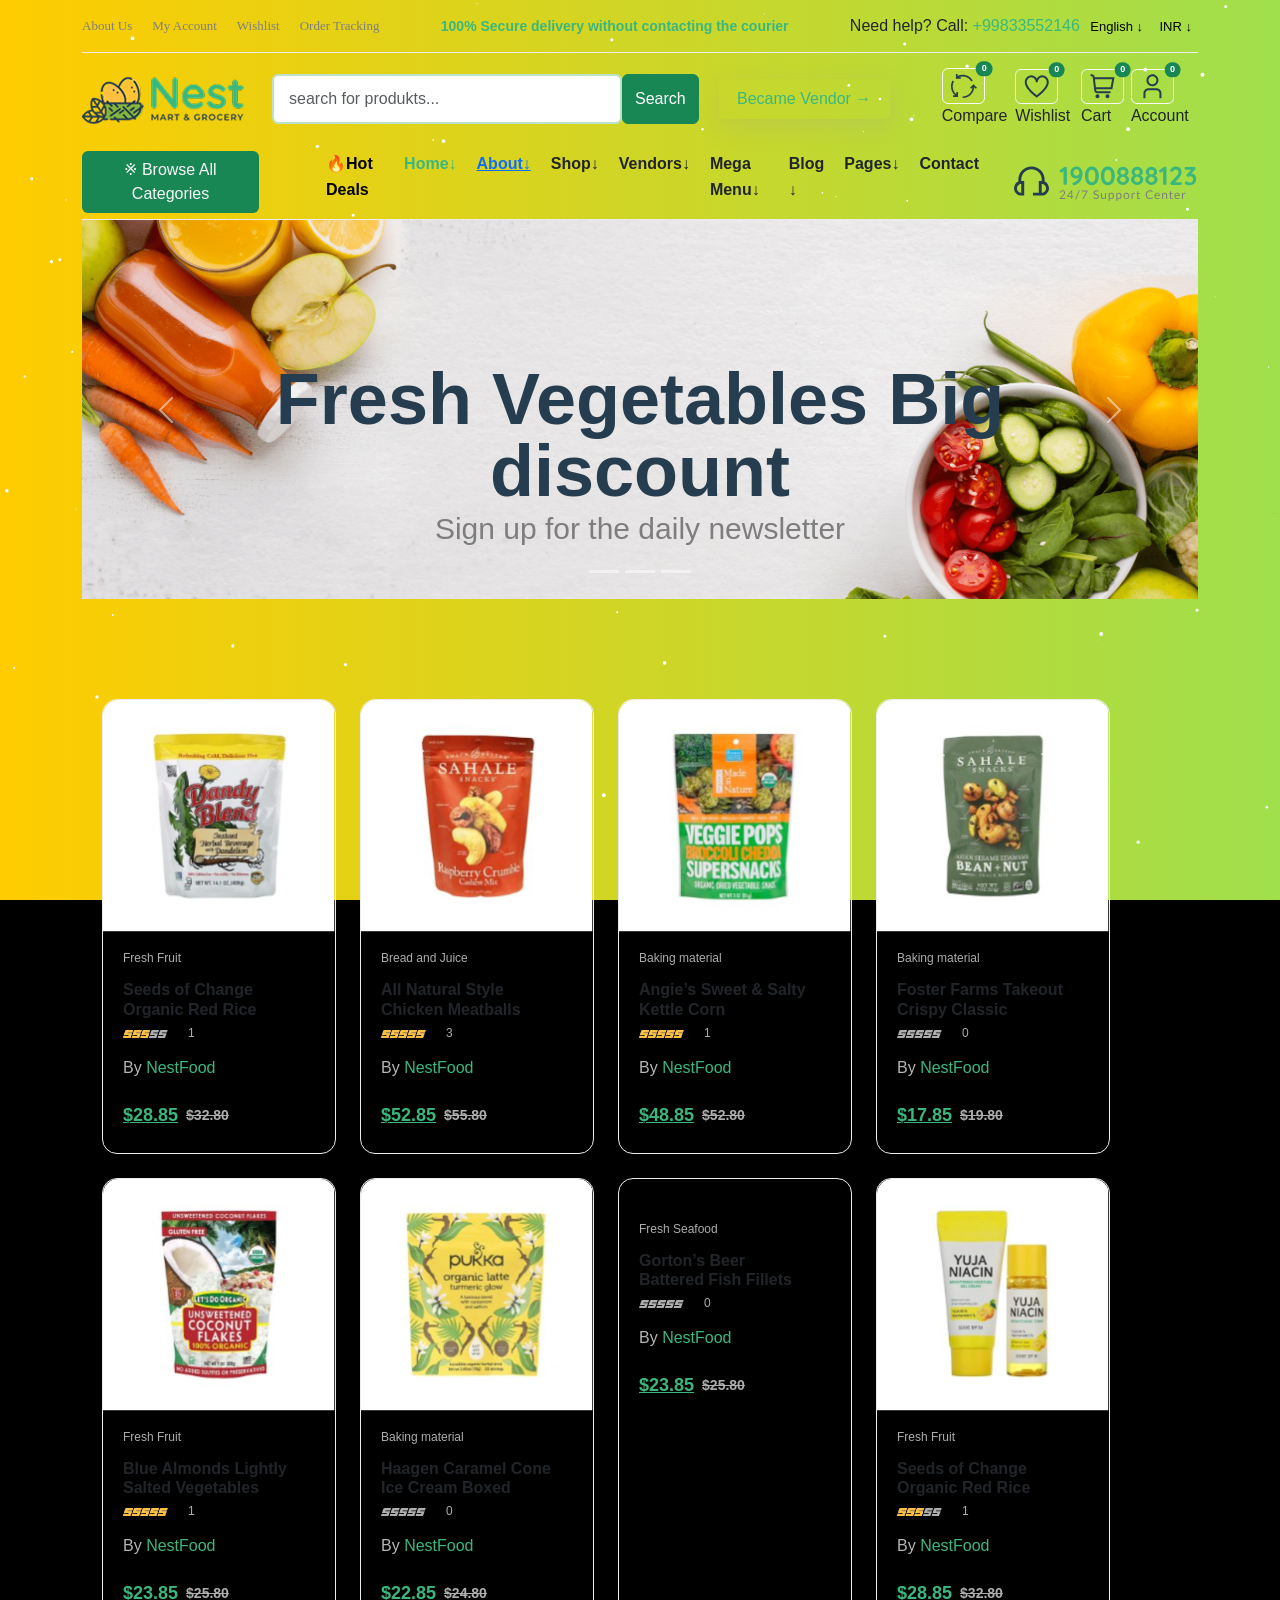
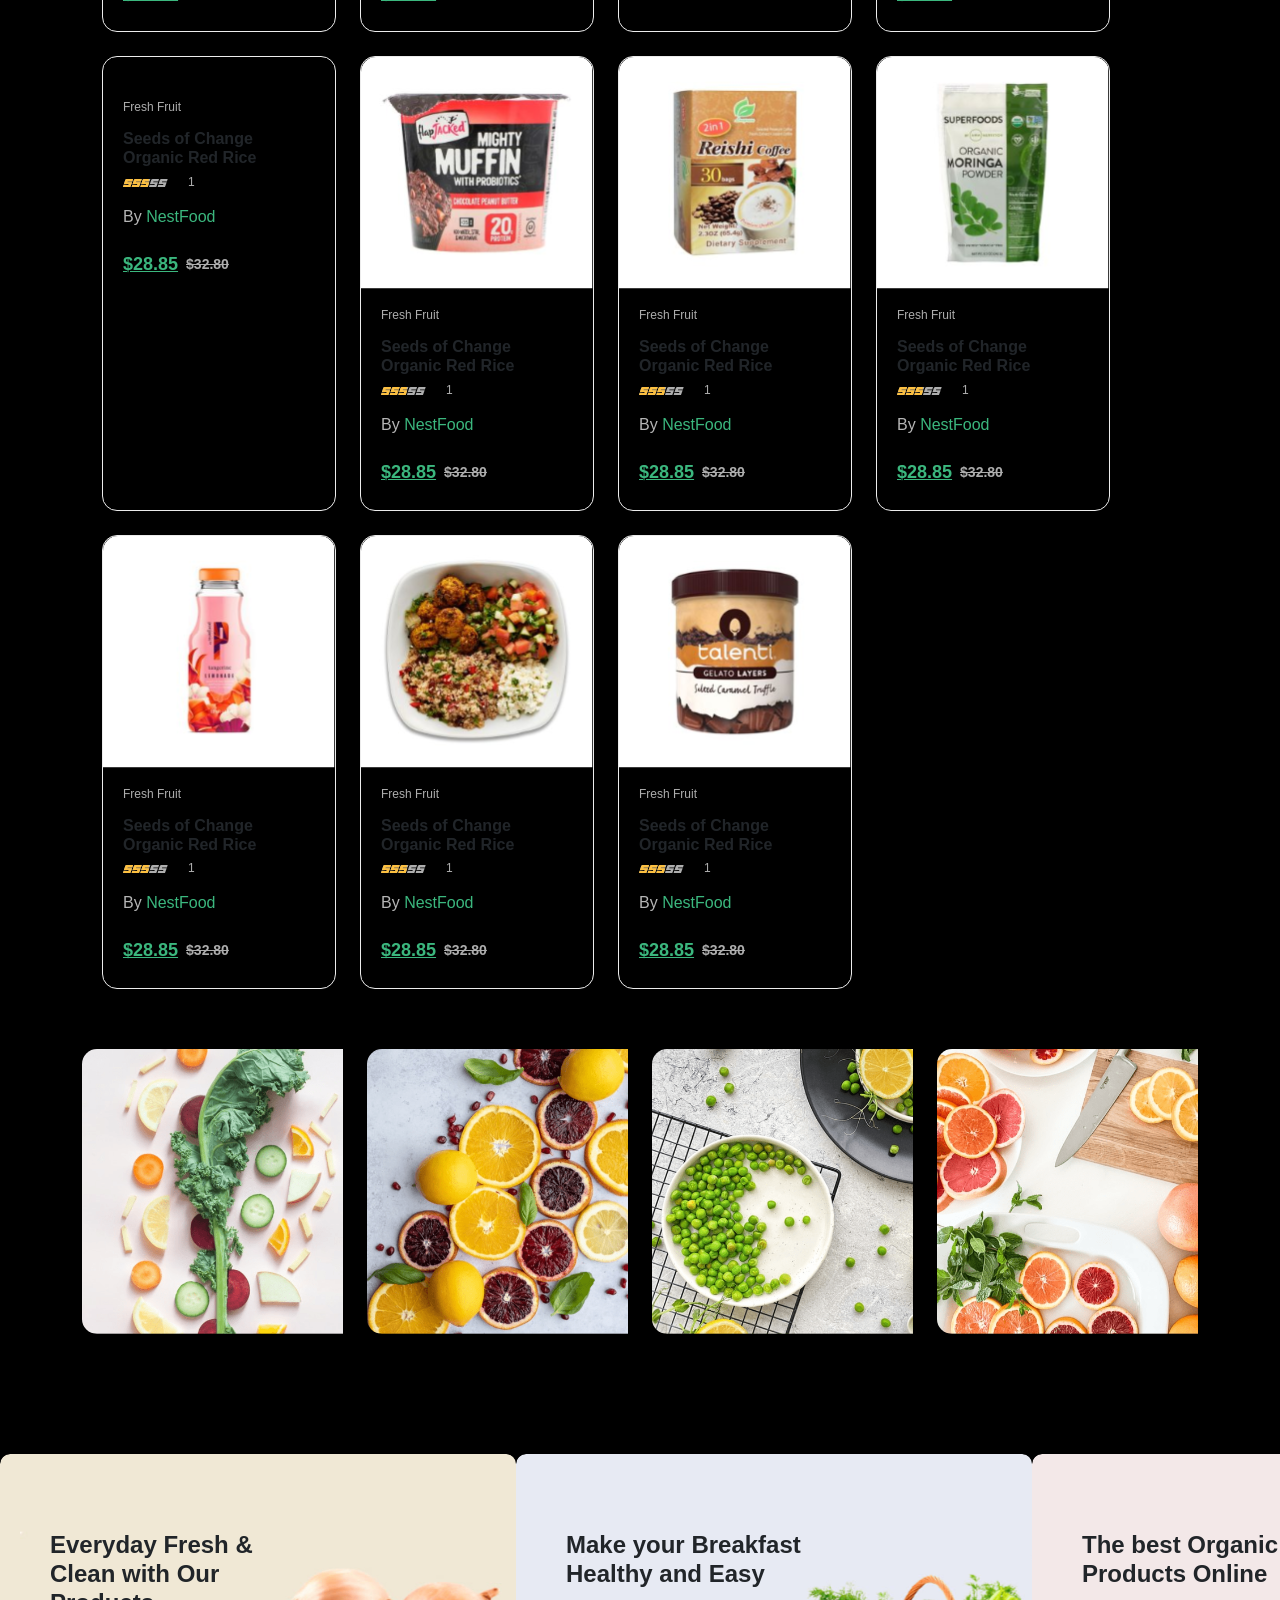
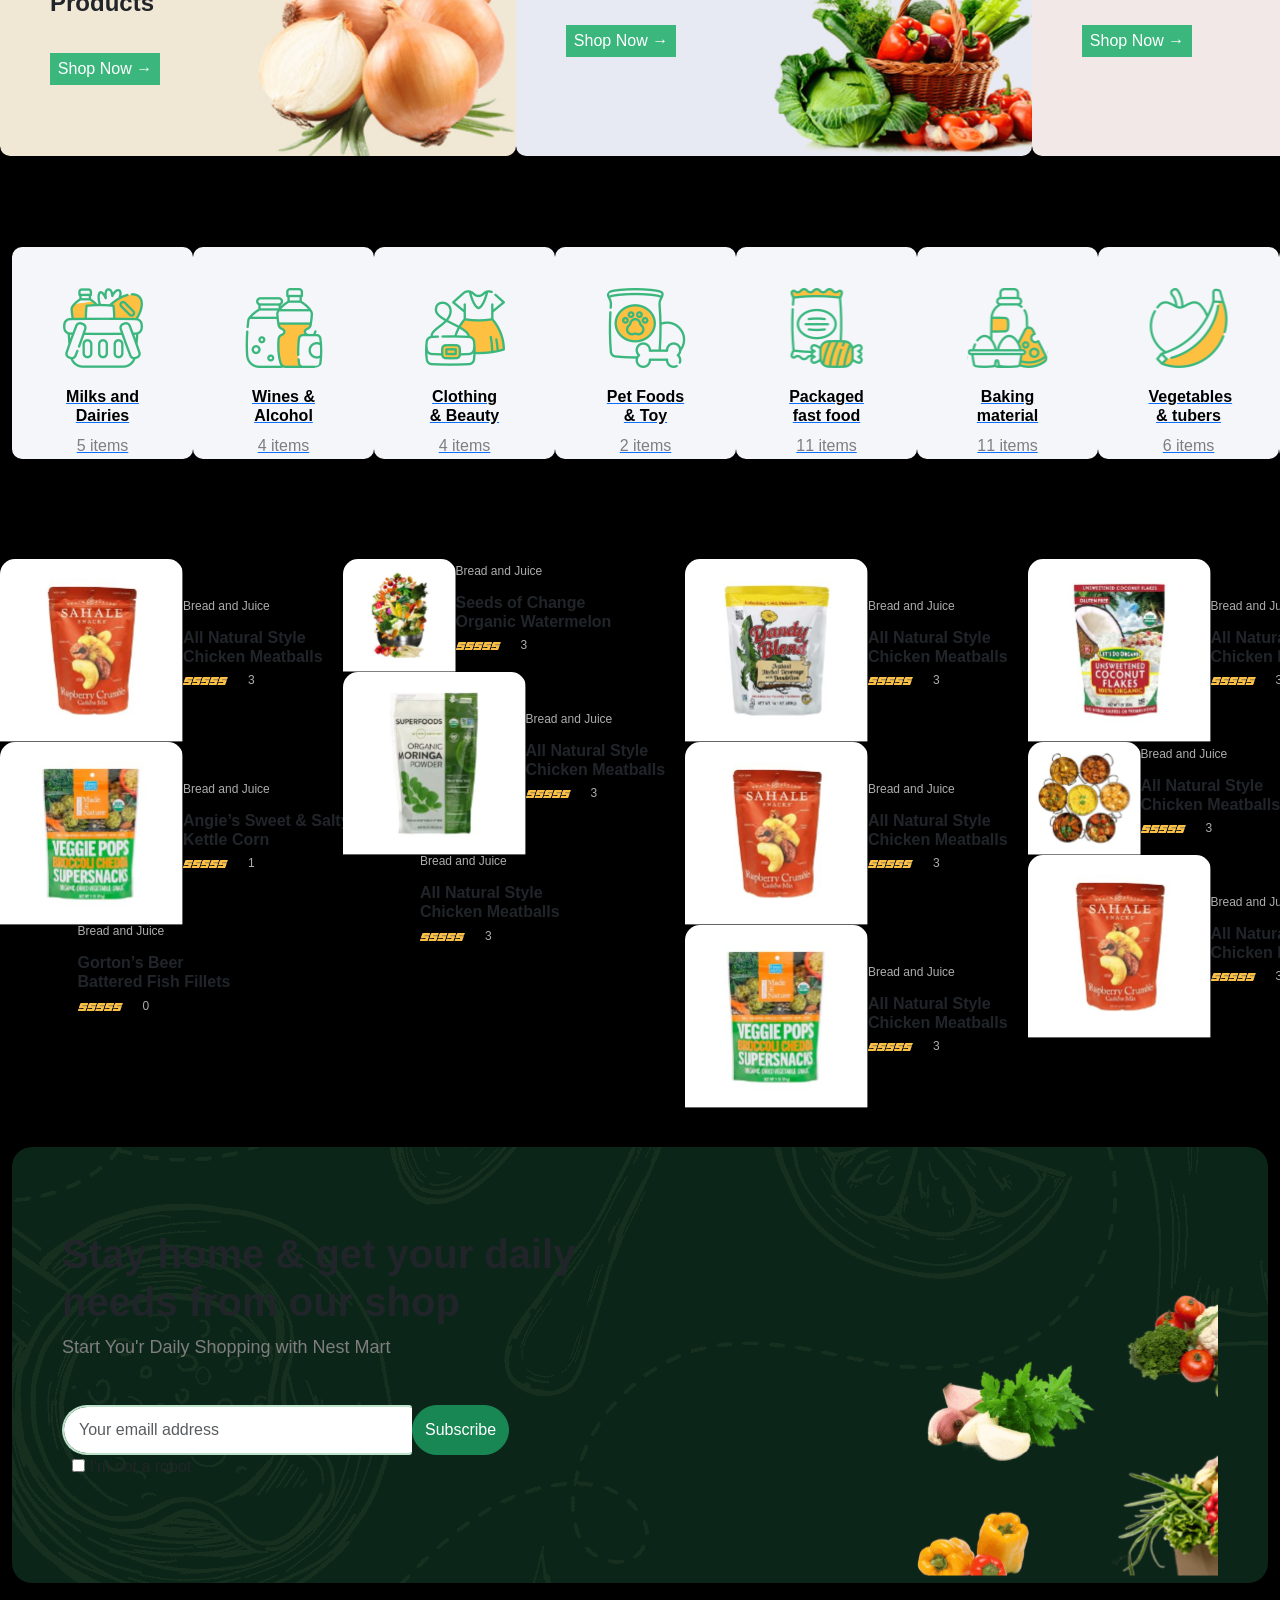
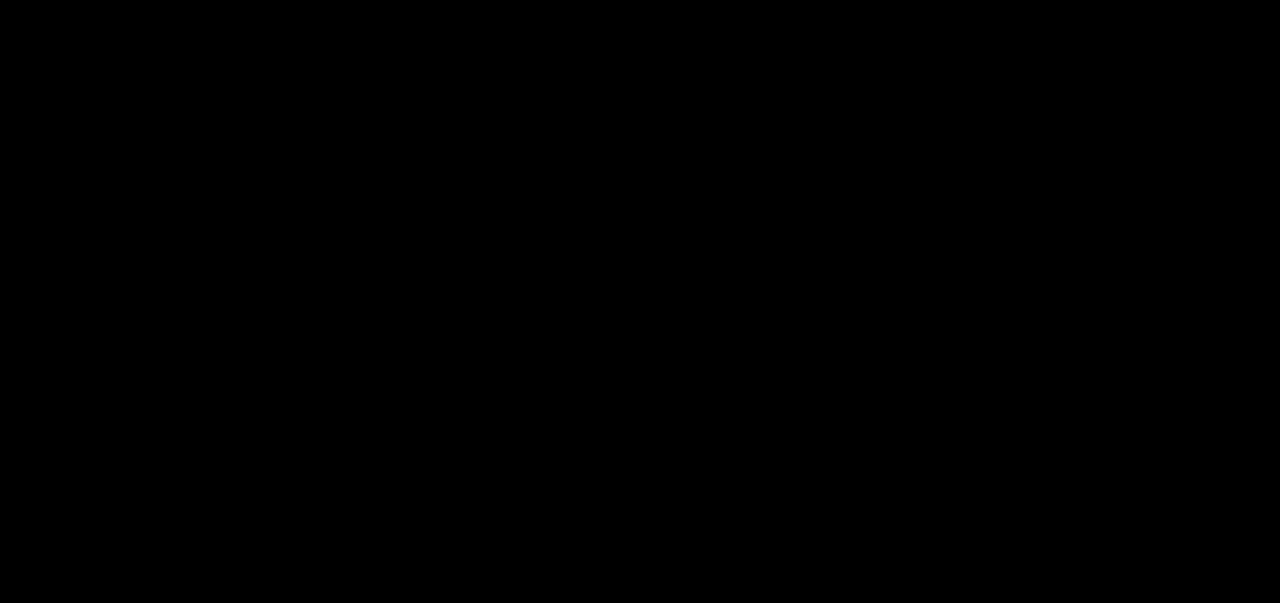
==== commit f8e61acf: "ready the site" ====
--- a/index.html
+++ b/index.html
@@ -1,1063 +1,929 @@
 <!doctype html>
 <html lang="en">
-  <head>
-    <meta charset="UTF-8" />
-    <meta name="viewport" content="width=device-width, initial-scale=1.0" />
-    <title>nati</title>
-    <link href="https://unpkg.com/aos@2.3.1/dist/aos.css" rel="stylesheet" />
-    <link
-      href="https://cdn.jsdelivr.net/npm/bootstrap@5.3.8/dist/css/bootstrap.min.css"
-      rel="stylesheet"
-      integrity="sha384-sRIl4kxILFvY47J16cr9ZwB07vP4J8+LH7qKQnuqkuIAvNWLzeN8tE5YBujZqJLB"
-      crossorigin="anonymous"
-    />
-    <link rel="stylesheet" href="./main.css" />
-  </head>
-      
-               <div class="gradient-bg"></div>
-          <style>
-            body {
-              margin: 0;
-              background: black;
-            }
-
-            canvas {
-              position: fixed;
-              top: 0;
-              left: 0;
-            }
-          </style>
-
-          <canvas id="stars"></canvas>
-    
-  <body>
-    <div id="12221" class="container" data-aos="flip-left">
-      <header class="sos">
-          <div class="container">
-            <div class="off">
-              <div>
-                <img class="img1" src="./logooq.png" alt="" />
-              </div>
-              <div class="hoh">
-                <nav id="navbar" class="navbar">
-                  <ul class="azaa">
-                    <li>
-                      <a href="./index.html"> <span class="qa">About Us</span></a>
-                    </li>
-                    <li>
-                      <a href="./index.html"><span class="qa">My Account</span></a>
-                    </li>
-                    <li>
-                      <a href="./index.html"> <span class="qa">Wishlist</span></a>
-                    </li>
-                    <li>
-                      <a href="./index.html">  <span class="qa">Order Tracking</span></a>
-                    </li>
-                    <li>
-                      <a href="./index.html">  <span class="ll"
-            >Need help? Call: 
-          </span></a>
-                    </li>
-                    <li>
-                      <a href="./index.html"><a class="abdu" href="./abdurahman.html">🔥Hot Deals</a></a>
-                    </li>
-
-                  </ul>
-                </nav>
-              </div>
-              <button id="pilot-btn" class="btn1">⇶</button>
-            </div>
-          </div>
-        </header>
-       
-       
-
-         
-      <div class="menu1">
-        <div class="s1 " data-aos="fade-zoom-in"
-     data-aos-easing="ease-in-back"
-     data-aos-delay="300"
-     data-aos-offset="0">
-    
-          <span class="qa">About Us</span>
-          <span class="qa">My Account</span>
-          <span class="qa">Wishlist</span>
-          <span class="qa">Order Tracking</span>
-        </div>
-        <div class="s2">
-          <span class="q"
-            >100% Secure delivery without contacting the courier</span
-          >
-        </div>
-        <div class="s3">
-          <span class="ll"
-            >Need help? Call: <Us:span class="aaa">+99833552146</Us:span>
-          </span>
-          <button class="sk">English ↓</button>
-          <button class="sk">INR ↓</button>
-        </div>
-      </div>
-      <div class="menu2">
-       <a href="#12221"> <img class="logoq" src="./imgs/Nest.png" alt="cc" /></a>
-        <form class="form-inline d-flex">
-          <input
-            class="form-control in2"
-            placeholder="search for produkts..."
-            type="search"
-          />
-          <button type="submit" class="btn btn-success">Search</button>
-        </form>
-        <a href="#12221"> <button class="btv">Became Vendor →</button></a>
-        <ul class="d-flex g-5 align-items-center u">
-          <li>
-            <a href=""
-              ><button
-                type="button"
-                class="badge btn btn-outline-light position-relative"
-              >
-                <img class="i" src="./imgs/SVG.svg" alt="" />
-
-                <span id="bbtn"
-                  class="position-absolute top-0 start-100 translate-middle badge rounded-pill bg-success "
-                >
-                  0
-                  <span class="visually-hidden">unread messages</span>
-                </span>
-              </button></a
-            >
-            <span class="nnt">Compare</span>
-          </li>
-          <li>
-            <a href=""
-              ><button
-                type="button"
-                class="badge btn btn-outline-light position-relative"
-              >
-                <img class="i" src="./imgs/SVG (2).svg" alt="" />
-                <span id="bbtn"
-                  class="position-absolute top-0 start-100 translate-middle badge rounded-pill bg-success "
-                >
-                  0
-                  <span class="visually-hidden">unread messages</span>
-                </span>
-              </button></a
-            >
-            <span class="nnt">Wishlist</span>
-          </li>
-          <li>
-            <a href=""
-              ><button
-                type="button"
-                class="badge btn btn-outline-light position-relative"
-              >
-                <img class="i" src="./imgs/SVG (3).svg" alt="" />
-                <span id="bbtn"
-                  class="position-absolute top-0 start-100 translate-middle badge rounded-pill bg-success caunt"
-                >
-                  0
-                  <span class="visually-hidden">unread messages</span>
-                </span>
-              </button></a
-            >
-            <span class="nnt">Cart</span>
-          </li>
-          <li>
-            <a href=""
-              ><button
-                type="button"
-                class="badge btn btn-outline-light position-relative"
-              >
-                <img class="i" src="./imgs/SVG (4).svg" alt="" />
-                <span id="bbtn"
-                  class="position-absolute top-0 start-100 translate-middle badge rounded-pill bg-success "
-                >
-                  0
-                  <span class="visually-hidden nnt">unread messages</span>
-                </span>
-              </button></a
-            >
-            <span class="nnt">Account</span>
-          </li>
-        </ul>
-      </div>
-      <div class="lila">
-        <a href="#12221">
-          <button class="btn -nextbtn bg-success text-light bbtb">
-            ※ Browse All Categories
-          </button></a
-        >
-        <ul class="ut" data-aos="fade-zoom-in"
-     data-aos-easing="ease-in-back"
-     data-aos-delay="300"
-     data-aos-offset="0">
-          <li class="ww"><a class="abdu" href="./abdurahman.html">🔥Hot Deals</a></li>
-          <li class="ww e">Home↓</li>
-          <li class="ww e">
-            <a href="melodious-tarsier-891e9a.netlify.app">About↓</a>
-          </li>
-          <li class="ww">Shop↓</li>
-          <li class="ww">Vendors↓</li>
-          <li class="ww">Mega Menu↓</li>
-          <li class="ww">Blog ↓</li>
-          <li class="ww">Pages↓</li>
-          <li class="ww">Contact</li>
-        </ul>
-        <img src="./imgs/Container.svg" alt="" />
-      </div>
-      <div id="carouselExampleCaptions" class="carousel slide">
-        <div class="carousel-indicators nno">
-          <button
-          class="nno"
-            type="button"
-            data-bs-target="#carouselExampleCaptions"
-            data-bs-slide-to="0"
-            class="active"
-            aria-current="true"
-            aria-label="Slide 1"
-          ></button>
-          <button
-             class="nno"
-            type="button"
-            data-bs-target="#carouselExampleCaptions"
-            data-bs-slide-to="1"
-            aria-label="Slide 2"
-          ></button>
-          <button
-             class="nno"
-            type="button"
-            data-bs-target="#carouselExampleCaptions"
-            data-bs-slide-to="2"
-            aria-label="Slide 3"
-          ></button>
-        </div>
-        <div class="carousel-inner">
-          <div class="carousel-item active">
-            <img
-              src="./imgs/996711b7439c5fa7fdc10fc886c447ab267a5fc1.png"
-              class="d-block w-100"
-              alt="..."
-            />
-            <div class="carousel-caption d-none d-md-block">
-              <h5 class="wh">Fresh Vegetables Big discount</h5>
-              <p class="wh2">Sign up for the daily newsletter</p>
-            </div>
-          </div>
-          <div class="carousel-item">
-            <img
-              src="./imgs/2e6930ac0a65b777d032b66cf2c7632ee9190511.png"
-              class="d-block w-100"
-              alt="..."
-            />
-            <div class="carousel-caption d-none d-md-block">
-              <h5>Second slide label</h5>
-              <p>
-                Some representative placeholder content for the second slide.
-              </p>
-            </div>
-          </div>
-        </div>
-        <button
-          class="carousel-control-prev"
-          type="button"
-          data-bs-target="#carouselExampleCaptions"
-          data-bs-slide="prev"
-        >
-          <span class="carousel-control-prev-icon" aria-hidden="true"></span>
-          <span class="visually-hidden">Previous</span>
-        </button>
-        <button
-          class="carousel-control-next"
-          type="button"
-          data-bs-target="#carouselExampleCaptions"
-          data-bs-slide="next"
-        >
-          <span class="carousel-control-next-icon" aria-hidden="true"></span>
-          <span class="visually-hidden">Next</span>
-        </button>
-      </div>
-      <div
-        class="veshi"
-        data-aos="fade-down"
-        data-aos-easing="linear"
-        data-aos-duration="1500"
-      >
-        <div class="mini-v mmnb">
-          <img
-            class="iim"
-            src="./imgs/Seeds of Change Organic Red Rice.svg"
-            alt=""
-          />
-    <div class="dadq">      <p class="mv-v1">Fresh Fruit</p>
+
+<head>
+  <meta charset="UTF-8" />
+  <meta name="viewport" content="width=device-width, initial-scale=1.0" />
+  <title>nati</title>
+  <link href="https://unpkg.com/aos@2.3.1/dist/aos.css" rel="stylesheet" />
+  <link href="https://cdn.jsdelivr.net/npm/bootstrap@5.3.8/dist/css/bootstrap.min.css" rel="stylesheet"
+    integrity="sha384-sRIl4kxILFvY47J16cr9ZwB07vP4J8+LH7qKQnuqkuIAvNWLzeN8tE5YBujZqJLB" crossorigin="anonymous" />
+  <link rel="stylesheet" href="./main.css" />
+</head>
+
+<div class="gradient-bg"></div>
+<style>
+  body {
+    margin: 0;
+    background: black;
+  }
+
+  canvas {
+    position: fixed;
+    top: 0;
+    left: 0;
+  }
+</style>
+
+<canvas id="stars"></canvas>
+
+<body>
+  <div id="12221" class="container" data-aos="flip-left">
+    <header class="sos">
+      <div class="container">
+        <div class="off">
+          <div>
+            <img class="img1" src="./logooq.png" alt="" />
+          </div>
+          <div class="hoh">
+            <nav id="navbar" class="navbar">
+              <ul class="azaa">
+                <li>
+                  <a href="./index.html"> <span class="qa">About Us</span></a>
+                </li>
+                <li>
+                  <a href="./index.html"><span class="qa">My Account</span></a>
+                </li>
+                <li>
+                  <a href="./index.html"> <span class="qa">Wishlist</span></a>
+                </li>
+                <li>
+                  <a href="./index.html"> <span class="qa">Order Tracking</span></a>
+                </li>
+                <li>
+                  <a href="./index.html"> <span class="ll">Need help? Call:
+                    </span></a>
+                </li>
+                <li>
+                  <a href="./index.html"><a class="abdu" href="./abdurahman.html">🔥Hot Deals</a></a>
+                </li>
+
+              </ul>
+            </nav>
+          </div>
+          <button id="pilot-btn" class="btn1">⇶</button>
+        </div>
+      </div>
+    </header>
+
+
+
+
+    <div class="menu1">
+      <div class="s1 " data-aos="fade-zoom-in" data-aos-easing="ease-in-back" data-aos-delay="300" data-aos-offset="0">
+
+        <span class="qa">About Us</span>
+        <span class="qa">My Account</span>
+        <span class="qa">Wishlist</span>
+        <span class="qa">Order Tracking</span>
+      </div>
+      <div class="s2">
+        <span class="q">100% Secure delivery without contacting the courier</span>
+      </div>
+      <div class="s3">
+        <span class="ll">Need help? Call: <Us:span class="aaa">+99833552146</Us:span>
+        </span>
+        <button class="sk">English ↓</button>
+        <button class="sk">INR ↓</button>
+      </div>
+    </div>
+    <div class="menu2">
+      <a href="#12221"> <img class="logoq" src="./imgs/Nest.png" alt="cc" /></a>
+      <form class="form-inline d-flex">
+        <input class="form-control in2" placeholder="search for produkts..." type="search" />
+        <button type="submit" class="btn btn-success">Search</button>
+      </form>
+      <a href="#12221"> <button class="btv">Became Vendor →</button></a>
+      <ul class="d-flex g-5 align-items-center u">
+        <li>
+          <a href=""><button type="button" class="badge btn btn-outline-light position-relative">
+              <img class="i" src="./imgs/SVG.svg" alt="" />
+
+              <span id="bbtn" class="position-absolute top-0 start-100 translate-middle badge rounded-pill bg-success ">
+                0
+                <span class="visually-hidden">unread messages</span>
+              </span>
+            </button></a>
+          <span class="nnt">Compare</span>
+        </li>
+        <li>
+          <a href=""><button type="button" class="badge btn btn-outline-light position-relative">
+              <img class="i" src="./imgs/SVG (2).svg" alt="" />
+              <span id="bbtn" class="position-absolute top-0 start-100 translate-middle badge rounded-pill bg-success ">
+                0
+                <span class="visually-hidden">unread messages</span>
+              </span>
+            </button></a>
+          <span class="nnt">Wishlist</span>
+        </li>
+        <li>
+          <a href=""><button type="button" class="badge btn btn-outline-light position-relative">
+              <img class="i" src="./imgs/SVG (3).svg" alt="" />
+              <span id="bbtn"
+                class="position-absolute top-0 start-100 translate-middle badge rounded-pill bg-success caunt">
+                0
+                <span class="visually-hidden">unread messages</span>
+              </span>
+            </button></a>
+          <span class="nnt">Cart</span>
+        </li>
+        <li>
+          <a href=""><button type="button" class="badge btn btn-outline-light position-relative">
+              <img class="i" src="./imgs/SVG (4).svg" alt="" />
+              <span id="bbtn" class="position-absolute top-0 start-100 translate-middle badge rounded-pill bg-success ">
+                0
+                <span class="visually-hidden nnt">unread messages</span>
+              </span>
+            </button></a>
+          <span class="nnt">Account</span>
+        </li>
+      </ul>
+    </div>
+    <div class="lila">
+      <a href="#12221">
+        <button class="btn -nextbtn bg-success text-light bbtb">
+          ※ Browse All Categories
+        </button></a>
+      <ul class="ut" data-aos="fade-zoom-in" data-aos-easing="ease-in-back" data-aos-delay="300" data-aos-offset="0">
+        <li class="ww"><a class="abdu" href="./abdurahman.html">🔥Hot Deals</a></li>
+        <li class="ww e">Home↓</li>
+        <li class="ww e">
+          <a href="https://melodious-tarsier-891e9a.netlify.app/">About↓</a>
+        </li>
+        <li class="ww">Shop↓</li>
+        <li class="ww">Vendors↓</li>
+        <li class="ww">Mega Menu↓</li>
+        <li class="ww">Blog ↓</li>
+        <li class="ww">Pages↓</li>
+        <li class="ww">Contact</li>
+      </ul>
+      <img src="./imgs/Container.svg" alt="" />
+    </div>
+    <div id="carouselExampleCaptions" class="carousel slide">
+      <div class="carousel-indicators nno">
+        <button class="nno" type="button" data-bs-target="#carouselExampleCaptions" data-bs-slide-to="0" class="active"
+          aria-current="true" aria-label="Slide 1"></button>
+        <button class="nno" type="button" data-bs-target="#carouselExampleCaptions" data-bs-slide-to="1"
+          aria-label="Slide 2"></button>
+        <button class="nno" type="button" data-bs-target="#carouselExampleCaptions" data-bs-slide-to="2"
+          aria-label="Slide 3"></button>
+      </div>
+      <div class="carousel-inner">
+        <div class="carousel-item active">
+          <img src="./imgs/996711b7439c5fa7fdc10fc886c447ab267a5fc1.png" class="d-block w-100" alt="..." />
+          <div class="carousel-caption d-none d-md-block">
+            <h5 class="wh">Fresh Vegetables Big discount</h5>
+            <p class="wh2">Sign up for the daily newsletter</p>
+          </div>
+        </div>
+        <div class="carousel-item">
+          <img src="./imgs/2e6930ac0a65b777d032b66cf2c7632ee9190511.png" class="d-block w-100" alt="..." />
+          <div class="carousel-caption d-none d-md-block">
+            <h5>Second slide label</h5>
+            <p>
+              Some representative placeholder content for the second slide.
+            </p>
+          </div>
+        </div>
+      </div>
+      <button class="carousel-control-prev" type="button" data-bs-target="#carouselExampleCaptions"
+        data-bs-slide="prev">
+        <span class="carousel-control-prev-icon" aria-hidden="true"></span>
+        <span class="visually-hidden">Previous</span>
+      </button>
+      <button class="carousel-control-next" type="button" data-bs-target="#carouselExampleCaptions"
+        data-bs-slide="next">
+        <span class="carousel-control-next-icon" aria-hidden="true"></span>
+        <span class="visually-hidden">Next</span>
+      </button>
+    </div>
+    <div class="veshi" data-aos="fade-down" data-aos-easing="linear" data-aos-duration="1500">
+      <div class="mini-v mmnb">
+        <img class="iim" src="./imgs/Seeds of Change Organic Red Rice.svg" alt="" />
+        <div class="dadq">
+          <p class="mv-v1">Fresh Fruit</p>
           <h2 class="teh">Seeds of Change Organic Red Rice</h2>
           <div class="mm">
             <img class="al" src="./imgs/Container (1).svg" alt="" />
             <p class="mv-v1">1</p>
           </div>
-          <strong class="zzz"
-            >By 
-            <p class="zz">NestFood</p></strong
-          >
+          <strong class="zzz">By 
+            <p class="zz">NestFood</p>
+          </strong>
           <div class="narx">
             <p class="nr1">$28.85</p>
             <del class="nd">$32.80</del>
             <a href="#12221">
-              <button class="nbtn" data-aos="flip-right">🛒Add</button></a
-            ></div>
-          </div>
-        </div>
-        <div class="mini-v mmnb">
-          <img
-            class="iim"
-            src="./imgs/All Natural Style Chicken Meatballs (1).svg"
-            alt=""
-          />
-  <div class="dadq">        <p class="mv-v1">Bread and Juice</p>
+              <button class="nbtn" data-aos="flip-right">🛒Add</button></a>
+          </div>
+        </div>
+      </div>
+      <div class="mini-v mmnb">
+        <img class="iim" src="./imgs/All Natural Style Chicken Meatballs (1).svg" alt="" />
+        <div class="dadq">
+          <p class="mv-v1">Bread and Juice</p>
           <h2 class="teh">All Natural Style Chicken Meatballs</h2>
           <div class="mm">
             <img class="al" src="./imgs/Container (3).svg" alt="" />
             <p class="mv-v1">3</p>
           </div>
-          <strong class="zzz"
-            >By 
-            <p class="zz">NestFood</p></strong
-          >
+          <strong class="zzz">By 
+            <p class="zz">NestFood</p>
+          </strong>
           <div class="narx">
             <p class="nr1">$52.85</p>
             <del class="nd">$55.80</del>
-            
-              <button class="nbtn" data-aos="flip-right">🛒Add</button>
-            
-          </div></div>
-        </div>
-        <div class="mini-v mmnb">
-          <img
-            class="iim"
-            src="./imgs/Angie's  Sweet & Salty Kettle Corn.svg"
-            alt=""
-          />
-  <div class="dadq">
-            <p class="mv-v1">Baking material</p>
+
+            <button class="nbtn" data-aos="flip-right">🛒Add</button>
+
+          </div>
+        </div>
+      </div>
+      <div class="mini-v mmnb">
+        <img class="iim" src="./imgs/Angie's  Sweet & Salty Kettle Corn.svg" alt="" />
+        <div class="dadq">
+          <p class="mv-v1">Baking material</p>
           <h2 class="teh">Angie’s Sweet & Salty Kettle Corn</h2>
           <div class="mm">
             <img class="al" src="./imgs/Container (3).svg" alt="" />
             <p class="mv-v1">1</p>
           </div>
-          <strong class="zzz"
-            >By 
-            <p class="zz">NestFood</p></strong
-          >
+          <strong class="zzz">By 
+            <p class="zz">NestFood</p>
+          </strong>
           <div class="narx">
             <p class="nr1">$48.85</p>
             <del class="nd">$52.80</del>
-            
-              <button class="nbtn" data-aos="flip-right">🛒Add</button>
-        
-  </div>
-          </div>
-        </div>
-        <div class="mini-v mmnb">
-          <img
-            class="iim"
-            src="./imgs/Foster Farms Takeout Crispy Classic.svg"
-            alt=""
-          />
-         <div class="dadq"> <p class="mv-v1">Baking material</p>
+
+            <button class="nbtn" data-aos="flip-right">🛒Add</button>
+
+          </div>
+        </div>
+      </div>
+      <div class="mini-v mmnb">
+        <img class="iim" src="./imgs/Foster Farms Takeout Crispy Classic.svg" alt="" />
+        <div class="dadq">
+          <p class="mv-v1">Baking material</p>
           <h2 class="teh">Foster Farms Takeout Crispy Classic</h2>
           <div class="mm">
             <img class="al" src="./imgs/Container (4).svg" alt="" />
             <p class="mv-v1">0</p>
           </div>
-          <strong class="zzz"
-            >By 
-            <p class="zz">NestFood</p></strong
-          >
+          <strong class="zzz">By 
+            <p class="zz">NestFood</p>
+          </strong>
           <div class="narx">
             <p class="nr1">$17.85</p>
             <del class="nd">$19.80</del>
-          
-              <button class="nbtn" data-aos="flip-right">🛒Add</button>
-            </div>
-          </div>
-        </div>
-        <div class="mini-v mmnb">
-          <img
-            class="iim"
-            src="./imgs/Blue Almonds Lightly Salted Vegetables.svg"
-            alt=""
-          />
-        <div class="dadq">  <p class="mv-v1">Fresh Fruit</p>
+
+            <button class="nbtn" data-aos="flip-right">🛒Add</button>
+          </div>
+        </div>
+      </div>
+      <div class="mini-v mmnb">
+        <img class="iim" src="./imgs/Blue Almonds Lightly Salted Vegetables.svg" alt="" />
+        <div class="dadq">
+          <p class="mv-v1">Fresh Fruit</p>
           <h2 class="teh">Blue Almonds Lightly Salted Vegetables</h2>
           <div class="mm">
             <img class="al" src="./imgs/Container (3).svg" alt="" />
             <p class="mv-v1">1</p>
           </div>
-          <strong class="zzz"
-            >By 
-            <p class="zz">NestFood</p></strong
-          >
+          <strong class="zzz">By 
+            <p class="zz">NestFood</p>
+          </strong>
           <div class="narx">
             <p class="nr1">$23.85</p>
             <del class="nd">$25.80</del>
-            
-              <button class="nbtn" data-aos="flip-right">🛒Add</button>
-            </div>
-          </div>
-        </div>
-        <div class="mini-v mmnb">
-          <img
-            class="iim"
-            src="./imgs/Haagen  Caramel Cone Ice Cream Boxed.svg"
-            alt=""
-          />
-        <div class="dadq">  <p class="mv-v1">Baking material</p>
+
+            <button class="nbtn" data-aos="flip-right">🛒Add</button>
+          </div>
+        </div>
+      </div>
+      <div class="mini-v mmnb">
+        <img class="iim" src="./imgs/Haagen  Caramel Cone Ice Cream Boxed.svg" alt="" />
+        <div class="dadq">
+          <p class="mv-v1">Baking material</p>
           <h2 class="teh">Haagen Caramel Cone Ice Cream Boxed</h2>
           <div class="mm">
             <img class="al" src="./imgs/Container (4).svg" alt="" />
             <p class="mv-v1">0</p>
           </div>
-          <strong class="zzz"
-            >By 
-            <p class="zz">NestFood</p></strong
-          >
+          <strong class="zzz">By 
+            <p class="zz">NestFood</p>
+          </strong>
           <div class="narx">
             <p class="nr1">$22.85</p>
             <del class="nd">$24.80</del>
-            
-              <button class="nbtn" data-aos="flip-right">🛒Add</button></div>
-          </div>
-        </div>
-        <div class="mini-v mmnb">
-          <img
-            class="iim"
-            src="./imgs/Gorton’s Beer Battered Fish Fillets.svg"
-            alt=""
-          />
-         <div class="dadq"> <p class="mv-v1">Fresh Seafood</p>
+
+            <button class="nbtn" data-aos="flip-right">🛒Add</button>
+          </div>
+        </div>
+      </div>
+      <div class="mini-v mmnb">
+        <img class="iim" src="./imgs/Gorton’s Beer Battered Fish Fillets.svg" alt="" />
+        <div class="dadq">
+          <p class="mv-v1">Fresh Seafood</p>
           <h2 class="teh">Gorton’s Beer Battered Fish Fillets</h2>
           <div class="mm">
             <img class="al" src="./imgs/Container (4).svg" alt="" />
             <p class="mv-v1">0</p>
           </div>
-          <strong class="zzz"
-            >By 
-            <p class="zz">NestFood</p></strong
-          >
+          <strong class="zzz">By 
+            <p class="zz">NestFood</p>
+          </strong>
           <div class="narx">
             <p class="nr1">$23.85</p>
             <del class="nd">$25.80</del>
-            
-              <button class="nbtn" data-aos="flip-right">🛒Add</button></div>
-          </div>
-        </div>
-        <div class="mini-v mmnb">
-          <img
-            class="iim"
-            src="./imgs/Encore Seafoods Stuffed Alaskan.svg"
-            alt=""
-          />
-        <div class="dadq">  <p class="mv-v1">Fresh Fruit</p>
+
+            <button class="nbtn" data-aos="flip-right">🛒Add</button>
+          </div>
+        </div>
+      </div>
+      <div class="mini-v mmnb">
+        <img class="iim" src="./imgs/Encore Seafoods Stuffed Alaskan.svg" alt="" />
+        <div class="dadq">
+          <p class="mv-v1">Fresh Fruit</p>
           <h2 class="teh">Seeds of Change Organic Red Rice</h2>
           <div class="mm">
             <img class="al" src="./imgs/Container (1).svg" alt="" />
             <p class="mv-v1">1</p>
           </div>
-          <strong class="zzz"
-            >By 
-            <p class="zz">NestFood</p></strong
-          >
+          <strong class="zzz">By 
+            <p class="zz">NestFood</p>
+          </strong>
           <div class="narx">
             <p class="nr1">$28.85</p>
             <del class="nd">$32.80</del>
-            
-              <button class="nbtn" data-aos="flip-right">🛒Add</button></div>
-          </div>
-        </div>
-        <div class="mini-v mmnb">
-          <img
-            class="iim"
-            src="./imgs/Canada Dry Ginger Ale – 2 L Bottle.svg"
-            alt=""
-          />
-        <div class="dadq">  <p class="mv-v1">Fresh Fruit</p>
+
+            <button class="nbtn" data-aos="flip-right">🛒Add</button>
+          </div>
+        </div>
+      </div>
+      <div class="mini-v mmnb">
+        <img class="iim" src="./imgs/Canada Dry Ginger Ale – 2 L Bottle.svg" alt="" />
+        <div class="dadq">
+          <p class="mv-v1">Fresh Fruit</p>
           <h2 class="teh">Seeds of Change Organic Red Rice</h2>
           <div class="mm">
             <img class="al" src="./imgs/Container (1).svg" alt="" />
             <p class="mv-v1">1</p>
           </div>
-          <strong class="zzz"
-            >By 
-            <p class="zz">NestFood</p></strong
-          >
+          <strong class="zzz">By 
+            <p class="zz">NestFood</p>
+          </strong>
           <div class="narx">
             <p class="nr1">$28.85</p>
             <del class="nd">$32.80</del>
-            
-              <button class="nbtn" data-aos="flip-right">🛒Add</button></div>
-          </div>
-        </div>
-        <div class="mini-v mmnb">
-          <img
-            class="iim"
-            src="./imgs/Chobani Complete Vanilla Greek Yogurt.svg"
-            alt=""
-          />
-        <div class="dadq">  <p class="mv-v1">Fresh Fruit</p>
+
+            <button class="nbtn" data-aos="flip-right">🛒Add</button>
+          </div>
+        </div>
+      </div>
+      <div class="mini-v mmnb">
+        <img class="iim" src="./imgs/Chobani Complete Vanilla Greek Yogurt.svg" alt="" />
+        <div class="dadq">
+          <p class="mv-v1">Fresh Fruit</p>
           <h2 class="teh">Seeds of Change Organic Red Rice</h2>
           <div class="mm">
             <img class="al" src="./imgs/Container (1).svg" alt="" />
             <p class="mv-v1">1</p>
           </div>
-          <strong class="zzz"
-            >By 
-            <p class="zz">NestFood</p></strong
-          >
+          <strong class="zzz">By 
+            <p class="zz">NestFood</p>
+          </strong>
           <div class="narx">
             <p class="nr1">$28.85</p>
             <del class="nd">$32.80</del>
-            
-              <button class="nbtn" data-aos="flip-right">🛒Add</button></div>
-          </div>
-        </div>
-        <div class="mini-v mmnb">
-          <img
-            class="iim"
-            src="./imgs/Extra virgin olive oil, canola oil, nonfat.svg"
-            alt=""
-          />
-          <div class="dadq"><p class="mv-v1">Fresh Fruit</p>
+
+            <button class="nbtn" data-aos="flip-right">🛒Add</button>
+          </div>
+        </div>
+      </div>
+      <div class="mini-v mmnb">
+        <img class="iim" src="./imgs/Extra virgin olive oil, canola oil, nonfat.svg" alt="" />
+        <div class="dadq">
+          <p class="mv-v1">Fresh Fruit</p>
           <h2 class="teh">Seeds of Change Organic Red Rice</h2>
           <div class="mm">
             <img class="al" src="./imgs/Container (1).svg" alt="" />
             <p class="mv-v1">1</p>
           </div>
-          <strong class="zzz"
-            >By 
-            <p class="zz">NestFood</p></strong
-          >
-          <div class="narx">
-            <p class="nr1">$28.85</p>
-            <del class="nd">$32.80</del> 
-                   <button class="nbtn" data-aos="flip-right">🛒Add</button></div>
-          </div>
-        </div>
-        <div class="mini-v mmnb">
-          <img
-            class="iim"
-            src="./imgs/Frozen vegetables broccoli, spinach (2).svg"
-            alt=""
-          />
-          <div class="dadq"><p class="mv-v1">Fresh Fruit</p>
-          <h2 class="teh">Seeds of Change Organic Red Rice</h2>
-          <div class="mm">
-            <img class="al" src="./imgs/Container (1).svg" alt="" />
-            <p class="mv-v1">1</p>
-          </div>
-          <strong class="zzz"
-            >By 
-            <p class="zz">NestFood</p></strong
-          >
+          <strong class="zzz">By 
+            <p class="zz">NestFood</p>
+          </strong>
           <div class="narx">
             <p class="nr1">$28.85</p>
             <del class="nd">$32.80</del>
-            
-              <button class="nbtn" data-aos="flip-right">🛒Add</button></div>
-          </div>
-        </div>
-        <div class="mini-v mmnb">
-          <img
-            class="iim"
-            src="./imgs/Frozen fruit strawberry, berries (2).svg"
-            alt=""
-          />
-         <div class="dadq"> <p class="mv-v1">Fresh Fruit</p>
+            <button class="nbtn" data-aos="flip-right">🛒Add</button>
+          </div>
+        </div>
+      </div>
+      <div class="mini-v mmnb">
+        <img class="iim" src="./imgs/Frozen vegetables broccoli, spinach (2).svg" alt="" />
+        <div class="dadq">
+          <p class="mv-v1">Fresh Fruit</p>
           <h2 class="teh">Seeds of Change Organic Red Rice</h2>
           <div class="mm">
             <img class="al" src="./imgs/Container (1).svg" alt="" />
             <p class="mv-v1">1</p>
           </div>
-          <strong class="zzz"
-            >By 
-            <p class="zz">NestFood</p></strong
-          >
+          <strong class="zzz">By 
+            <p class="zz">NestFood</p>
+          </strong>
           <div class="narx">
             <p class="nr1">$28.85</p>
             <del class="nd">$32.80</del>
-            
-              <button class="nbtn" data-aos="flip-right">🛒Add</button></div>
-          </div>
-        </div>
-        <div class="mini-v mmnb">
-          <img
-            class="iim"
-            src="./imgs/Pre-portioned, low-fat ice cream yogurt (1).svg"
-            alt=""
-          />
- <div class="dadq">         <p class="mv-v1">Fresh Fruit</p>
+
+            <button class="nbtn" data-aos="flip-right">🛒Add</button>
+          </div>
+        </div>
+      </div>
+      <div class="mini-v mmnb">
+        <img class="iim" src="./imgs/Frozen fruit strawberry, berries (2).svg" alt="" />
+        <div class="dadq">
+          <p class="mv-v1">Fresh Fruit</p>
           <h2 class="teh">Seeds of Change Organic Red Rice</h2>
           <div class="mm">
             <img class="al" src="./imgs/Container (1).svg" alt="" />
             <p class="mv-v1">1</p>
           </div>
-          <strong class="zzz"
-            >By 
-            <p class="zz">NestFood</p></strong
-          >
+          <strong class="zzz">By 
+            <p class="zz">NestFood</p>
+          </strong>
           <div class="narx">
             <p class="nr1">$28.85</p>
             <del class="nd">$32.80</del>
-            
-              <button class="nbtn" data-aos="flip-right">🛒Add</button></div>
-          </div>
-        </div>
-        <div class="mini-v mmnb">
-          <img
-            class="iim"
-            src="./imgs/Dried fruit_ apricots, figs, prunes (4).svg"
-            alt=""
-          />
-       <div class="dadq">   <p class="mv-v1">Fresh Fruit</p>
+
+            <button class="nbtn" data-aos="flip-right">🛒Add</button>
+          </div>
+        </div>
+      </div>
+      <div class="mini-v mmnb">
+        <img class="iim" src="./imgs/Pre-portioned, low-fat ice cream yogurt (1).svg" alt="" />
+        <div class="dadq">
+          <p class="mv-v1">Fresh Fruit</p>
           <h2 class="teh">Seeds of Change Organic Red Rice</h2>
           <div class="mm">
             <img class="al" src="./imgs/Container (1).svg" alt="" />
             <p class="mv-v1">1</p>
           </div>
-          <strong class="zzz"
-            >By 
-            <p class="zz">NestFood</p></strong
-          >
+          <strong class="zzz">By 
+            <p class="zz">NestFood</p>
+          </strong>
           <div class="narx">
             <p class="nr1">$28.85</p>
             <del class="nd">$32.80</del>
-            
-              <button class="nbtn" data-aos="flip-right">🛒Add</button></a
-            ></div>
-          </div>
-        </div>
-      </div>
-      <div class="kotta-div">
-        <div
-          class="kotta-d"
-          data-aos="fade-down"
-          data-aos-easing="linear"
-          data-aos-duration="1500"
-        >
-          <div class="kotta-m" data-aos="flip-down">
-            <h2 class="h22">Organic Cage Grade A Large Eggs</h2>
-            <p class="p22">By <strong class="s22">Hambger Hel</strong></p>
-            <div class="narx">
-              <p class="nr1">$21.00</p>
-              <del class="nd">$24.00</del>
-             
-                <button class="nbtn" data-aos="flip-right">🛒Add</button>
-              
+
+            <button class="nbtn" data-aos="flip-right">🛒Add</button>
+          </div>
+        </div>
+      </div>
+      <div class="mini-v mmnb">
+        <img class="iim" src="./imgs/Dried fruit_ apricots, figs, prunes (4).svg" alt="" />
+        <div class="dadq">
+          <p class="mv-v1">Fresh Fruit</p>
+          <h2 class="teh">Seeds of Change Organic Red Rice</h2>
+          <div class="mm">
+            <img class="al" src="./imgs/Container (1).svg" alt="" />
+            <p class="mv-v1">1</p>
+          </div>
+          <strong class="zzz">By 
+            <p class="zz">NestFood</p>
+          </strong>
+          <div class="narx">
+            <p class="nr1">$28.85</p>
+            <del class="nd">$32.80</del>
+
+            <button class="nbtn" data-aos="flip-right">🛒Add</button></a>
+          </div>
+        </div>
+      </div>
+    </div>
+    <div class="kotta-div">
+      <div class="kotta-d" data-aos="fade-down" data-aos-easing="linear" data-aos-duration="1500">
+        <div class="kotta-m" data-aos="flip-down">
+          <h2 class="h22">Organic Cage Grade A Large Eggs</h2>
+          <p class="p22">By <strong class="s22">Hambger Hel</strong></p>
+          <div class="narx">
+            <p class="nr1">$21.00</p>
+            <del class="nd">$24.00</del>
+
+            <button class="nbtn" data-aos="flip-right">🛒Add</button>
+
+          </div>
+        </div>
+      </div>
+      <div class="kotta-d ahr" data-aos="fade-down" data-aos-easing="linear" data-aos-duration="1500">
+        <div id="4444" class="kotta-m" data-aos="flip-down">
+          <h2 class="h22">Organic Cage Grade A Large Eggs</h2>
+          <p class="p22">By <strong class="s22">Hambger Hel</strong></p>
+          <div class="narx">
+            <p class="nr1">$21.00</p>
+            <del class="nd">$24.00</del>
+
+            <button class="nbtn" data-aos="flip-right">🛒Add</button>
+
+          </div>
+        </div>
+      </div>
+      <div class="kotta-d ahrr" data-aos="fade-down" data-aos-easing="linear" data-aos-duration="1500">
+        <div class="kotta-m" data-aos="flip-down">
+          <h2 class="h22">Organic Cage Grade A Large Eggs</h2>
+          <p class="p22">By <strong class="s22">Hambger Hel</strong></p>
+          <div class="narx">
+            <p class="nr1">$21.00</p>
+            <del class="nd">$24.00</del>
+
+            <button class="nbtn" data-aos="flip-right">🛒Add</button>
+
+          </div>
+        </div>
+      </div>
+      <div class="kotta-d ahrrr" data-aos="fade-down" data-aos-easing="linear" data-aos-duration="1500">
+        <div class="kotta-m" data-aos="flip-down">
+          <h2 class="h22">Organic Cage Grade A Large Eggs</h2>
+          <p class="p22">By <strong class="s22">Hambger Hel</strong></p>
+          <div class="narx">
+            <p class="nr1">$21.00</p>
+            <del class="nd">$24.00</del>
+
+            <button class="nbtn" data-aos="flip-right">🛒Add</button>
+
+          </div>
+        </div>
+      </div>
+    </div>
+  </div>
+  <div class="pyoz">
+    <div class="pyoz-m" data-aos="zoom-in-right">
+      <div class="qis">
+        <h2 class="my">Everyday Fresh & Clean with Our Products</h2>
+        <button class="bbttn">Shop Now →</button>
+      </div>
+    </div>
+    <div class="pyoz-m mmmm" data-aos="zoom-in-right">
+      <div class="qis">
+        <h2 class="my">Make your Breakfast Healthy and Easy</h2>
+        <button class="bbttn">Shop Now →</button>
+      </div>
+    </div>
+    <div class="pyoz-m mmm" data-aos="zoom-in-right">
+      <div class="qis">
+        <h2 class="my">The best Organic Products Online</h2>
+        <button class="bbttn">Shop Now →</button>
+      </div>
+    </div>
+  </div>
+  <div class="qwertyu">
+    <a href="#4444">
+      <div class="qwertyu_m " data-aos="zoom-in-up">
+        <img src="./imgs/alt.svg" alt="/">
+        <div>
+          <h2 class="mika-h2">Milks and Dairies</h2>
+          <strong class="mika-str">5 items</strong>
+        </div>
+      </div>
+    </a>
+    <a href="#4444">
+      <div class="qwertyu_m" data-aos="zoom-in-up">
+        <img src="./imgs/alt (4).svg" alt="/">
+        <div>
+          <h2 class="mika-h2">Wines & Alcohol</h2>
+          <strong class="mika-str">4 items</strong>
+        </div>
+      </div>
+    </a>
+    <a href="#4444">
+      <div class="qwertyu_m" data-aos="zoom-in-up">
+        <img src="./imgs/alt (6).svg" alt="/">
+        <div>
+          <h2 class="mika-h2">Clothing &
+            Beauty</h2>
+          <strong class="mika-str">4 items</strong>
+        </div>
+      </div>
+    </a>
+    <a href="#4444">
+      <div class="qwertyu_m" data-aos="zoom-in-up">
+        <img src="./imgs/alt (7).svg" alt="/">
+        <div>
+          <h2 class="mika-h2">Pet Foods &
+            Toy</h2>
+          <strong class="mika-str">2 items</strong>
+        </div>
+      </div>
+    </a>
+    <a href="#4444">
+      <div class="qwertyu_m" data-aos="zoom-in-up">
+        <img src="./imgs/Figure.svg" alt="/">
+        <div>
+          <h2 class="mika-h2">Packaged fast
+            food</h2>
+          <strong class="mika-str">11 items</strong>
+        </div>
+      </div>
+    </a>
+    <a href="#4444">
+      <div class="qwertyu_m" data-aos="zoom-in-up">
+        <img src="./imgs/151.svg" alt="/">
+        <div>
+          <h2 class="mika-h2">Baking material</h2>
+          <strong class="mika-str">11 items</strong>
+        </div>
+      </div>
+    </a>
+    <a href="#4444">
+      <div class="qwertyu_m" data-aos="zoom-in-up">
+        <img src="./imgs/149.svg" alt="/">
+        <div>
+          <h2 class="mika-h2">Vegetables & tubers</h2>
+          <strong class="mika-str">6 items</strong>
+        </div>
+      </div>
+    </a>
+    <a href="#4444">
+      <div class="qwertyu_m" data-aos="zoom-in-up">
+        <img src="./imgs/alt (8).svg" alt="/">
+        <div>
+          <h2 class="mika-h2">Fresh
+            Seafood</h2>
+          <strong class="mika-str">5 items</strong>
+        </div>
+      </div>
+    </a>
+  </div>
+  <div class="onini-two " data-aos="fade-right" data-aos-offset="300" data-aos-easing="ease-in-sine">
+    <div class="colum">
+      <div class="minnn">
+        <img class="iim" src="./imgs/All Natural Style Chicken Meatballs (1).svg" alt="" />
+        <div>
+          <p class="mv-v1">Bread and Juice</p>
+          <h2 class="teh">All Natural Style Chicken Meatballs</h2>
+          <div class="mm">
+            <img class="al" src="./imgs/Container (3).svg" alt="" />
+            <p class="mv-v1">3</p>
+          </div>
+        </div>
+      </div>
+      <div class="minnn">
+        <img class="iim" src="./imgs/Angie's  Sweet & Salty Kettle Corn.svg" alt="" />
+        <div>
+          <p class="mv-v1">Bread and Juice</p>
+          <h2 class="teh">Angie’s Sweet & Salty Kettle Corn</h2>
+          <div class="mm">
+            <img class="al" src="./imgs/Container (3).svg" alt="" />
+            <p class="mv-v1">1</p>
+          </div>
+        </div>
+      </div>
+      <div class="minnn">
+        <img class="iim" src="./imgs/Gorton’s Beer Battered Fish Fillets.svg" alt="" />
+        <div>
+          <p class="mv-v1">Bread and Juice</p>
+          <h2 class="teh">Gorton’s Beer Battered Fish
+            Fillets</h2>
+          <div class="mm">
+            <img class="al" src="./imgs/Container (3).svg" alt="" />
+            <p class="mv-v1">0</p>
+          </div>
+        </div>
+      </div>
+
+    </div>
+    <div class="colum">
+      <div class="minnn">
+        <img class="iim pakash" src="./imgs/Seeds of Change Organic Watermelon.svg" alt="" />
+        <div>
+          <p class="mv-v1">Bread and Juice</p>
+          <h2 class="teh">Seeds of Change Organic
+            Watermelon </h2>
+          <div class="mm">
+            <img class="al" src="./imgs/Container (3).svg" alt="" />
+            <p class="mv-v1">3</p>
+          </div>
+        </div>
+      </div>
+      <div class="minnn">
+        <img class="iim" src="./imgs/Frozen vegetables broccoli, spinach (2).svg" alt="" />
+        <div>
+          <p class="mv-v1">Bread and Juice</p>
+          <h2 class="teh">All Natural Style Chicken Meatballs</h2>
+          <div class="mm">
+            <img class="al" src="./imgs/Container (3).svg" alt="" />
+            <p class="mv-v1">3</p>
+          </div>
+        </div>
+      </div>
+      <div class="minnn">
+        <img class="iim" src="./imgs/Gorton’s Beer Battered Fish Fillets.svg" alt="" />
+        <div>
+          <p class="mv-v1">Bread and Juice</p>
+          <h2 class="teh">All Natural Style Chicken Meatballs</h2>
+          <div class="mm">
+            <img class="al" src="./imgs/Container (3).svg" alt="" />
+            <p class="mv-v1">3</p>
+          </div>
+        </div>
+      </div>
+
+    </div>
+    <div class="colum">
+      <div class="minnn">
+        <img class="iim" src="./imgs/Seeds of Change Organic Red Rice.svg" alt="" />
+        <div>
+          <p class="mv-v1">Bread and Juice</p>
+          <h2 class="teh">All Natural Style Chicken Meatballs</h2>
+          <div class="mm">
+            <img class="al" src="./imgs/Container (3).svg" alt="" />
+            <p class="mv-v1">3</p>
+          </div>
+        </div>
+      </div>
+      <div class="minnn">
+        <img class="iim" src="./imgs/All Natural Style Chicken Meatballs (1).svg" alt="" />
+        <div>
+          <p class="mv-v1">Bread and Juice</p>
+          <h2 class="teh">All Natural Style Chicken Meatballs</h2>
+          <div class="mm">
+            <img class="al" src="./imgs/Container (3).svg" alt="" />
+            <p class="mv-v1">3</p>
+          </div>
+        </div>
+      </div>
+      <div class="minnn">
+        <img class="iim" src="./imgs/Angie's  Sweet & Salty Kettle Corn.svg" alt="" />
+        <div>
+          <p class="mv-v1">Bread and Juice</p>
+          <h2 class="teh">All Natural Style Chicken Meatballs</h2>
+          <div class="mm">
+            <img class="al" src="./imgs/Container (3).svg" alt="" />
+            <p class="mv-v1">3</p>
+          </div>
+        </div>
+      </div>
+
+    </div>
+    <div class="colum">
+      <div class="minnn">
+        <img class="iim" src="./imgs/Blue Almonds Lightly Salted Vegetables.svg" alt="" />
+        <div>
+          <p class="mv-v1">Bread and Juice</p>
+          <h2 class="teh">All Natural Style Chicken Meatballs</h2>
+          <div class="mm">
+            <img class="al" src="./imgs/Container (3).svg" alt="" />
+            <p class="mv-v1">3</p>
+          </div>
+        </div>
+      </div>
+      <div class="minnn">
+        <img class="iim pakash" src="./imgs/Organic Cage Grade A Large  Eggs (2).svg" alt="" />
+        <div>
+          <p class="mv-v1">Bread and Juice</p>
+          <h2 class="teh">All Natural Style Chicken Meatballs</h2>
+          <div class="mm">
+            <img class="al" src="./imgs/Container (3).svg" alt="" />
+            <p class="mv-v1">3</p>
+          </div>
+        </div>
+      </div>
+      <div class="minnn">
+        <img class="iim" src="./imgs/All Natural Style Chicken Meatballs (1).svg" alt="" />
+        <div>
+          <p class="mv-v1">Bread and Juice</p>
+          <h2 class="teh">All Natural Style Chicken Meatballs</h2>
+          <div class="mm">
+            <img class="al" src="./imgs/Container (3).svg" alt="" />
+            <p class="mv-v1">3</p>
+          </div>
+        </div>
+      </div>
+
+    </div>
+  </div>
+  <div>
+    <div class="header" data-aos="fade-up" data-aos-duration="3000">
+      <div class="df">
+        <div>
+          <h2 class="header-h">Stay home & get your daily
+            needs from our shop</h2>
+          <strong class="header-str">Start You'r Daily Shopping with Nest Mart</strong>
+        </div>
+        <div class="flex-hh">
+          <div>
+            <div class="ortolla"><input id="input" class="form-control in2 in3 " placeholder="Your emaill address"
+                type="email" />
+
+              <button type="submit" class="btn btn-success bttv">Subscribe</button>
             </div>
-          </div>
-        </div>
-        <div
-          class="kotta-d ahr"
-          data-aos="fade-down"
-          data-aos-easing="linear"
-          data-aos-duration="1500"
-        >
-          <div id="4444" class="kotta-m" data-aos="flip-down">
-            <h2 class="h22">Organic Cage Grade A Large Eggs</h2>
-            <p class="p22">By <strong class="s22">Hambger Hel</strong></p>
-            <div class="narx">
-              <p class="nr1">$21.00</p>
-              <del class="nd">$24.00</del>
-            
-                <button class="nbtn" data-aos="flip-right">🛒Add</button>
-              
-            </div>
-          </div>
-        </div>
-        <div
-          class="kotta-d ahrr"
-          data-aos="fade-down"
-          data-aos-easing="linear"
-          data-aos-duration="1500"
-        >
-          <div class="kotta-m" data-aos="flip-down">
-            <h2 class="h22">Organic Cage Grade A Large Eggs</h2>
-            <p class="p22">By <strong class="s22">Hambger Hel</strong></p>
-            <div class="narx">
-              <p class="nr1">$21.00</p>
-              <del class="nd">$24.00</del>
-            
-                <button class="nbtn" data-aos="flip-right">🛒Add</button>
-              
-            </div>
-          </div>
-        </div>
-        <div
-          class="kotta-d ahrrr"
-          data-aos="fade-down"
-          data-aos-easing="linear"
-          data-aos-duration="1500"
-        >
-          <div class="kotta-m" data-aos="flip-down">
-            <h2 class="h22">Organic Cage Grade A Large Eggs</h2>
-            <p class="p22">By <strong class="s22">Hambger Hel</strong></p>
-            <div class="narx">
-              <p class="nr1">$21.00</p>
-              <del class="nd">$24.00</del>
-          
-                <button class="nbtn" data-aos="flip-right">🛒Add</button>
-              
-            </div>
-          </div>
-        </div>
-      </div>
-    </div>
-    <div class="pyoz">
-      <div class="pyoz-m" data-aos="zoom-in-right">
-        <div class="qis">
-          <h2 class="my">Everyday Fresh & Clean with Our Products</h2>
-          <button class="bbttn">Shop Now →</button>
-        </div>
-      </div>
-      <div class="pyoz-m mmmm" data-aos="zoom-in-right">
-        <div class="qis">
-          <h2 class="my">Make your Breakfast Healthy and Easy</h2>
-          <button class="bbttn">Shop Now →</button>
-        </div>
-      </div>
-      <div class="pyoz-m mmm" data-aos="zoom-in-right">
-        <div class="qis">
-          <h2 class="my">The best Organic Products Online</h2>
-          <button class="bbttn">Shop Now →</button>
-        </div>
-      </div>
-    </div>
-    <div class="qwertyu" >
-      <a href="#4444"><div class="qwertyu_m " data-aos="zoom-in-up">
-        <img src="./imgs/alt.svg" alt="/">
-      <div>  <h2 class="mika-h2">Milks and Dairies</h2>
-<strong class="mika-str">5 items</strong></div>
-      </div></a>
-      <a href="#4444"><div class="qwertyu_m" data-aos="zoom-in-up">
-        <img src="./imgs/alt (4).svg" alt="/">
-      <div>  <h2 class="mika-h2">Wines & Alcohol</h2>
-<strong class="mika-str">4 items</strong></div>
-      </div></a>
-      <a href="#4444"><div class="qwertyu_m" data-aos="zoom-in-up">
-        <img src="./imgs/alt (6).svg" alt="/">
-      <div>  <h2 class="mika-h2">Clothing &
-Beauty</h2>
-<strong class="mika-str">4 items</strong></div>
-      </div></a>
-      <a href="#4444"><div class="qwertyu_m" data-aos="zoom-in-up">
-        <img src="./imgs/alt (7).svg" alt="/">
-      <div>  <h2 class="mika-h2">Pet Foods &
-Toy</h2>
-<strong class="mika-str">2 items</strong></div>
-      </div></a>
-    <a href="#4444">  <div class="qwertyu_m" data-aos="zoom-in-up">
-        <img src="./imgs/Figure.svg" alt="/">
-      <div>  <h2 class="mika-h2">Packaged fast
-food</h2>
-<strong class="mika-str">11 items</strong></div>
-      </div></a>
-     <a href="#4444"> <div class="qwertyu_m" data-aos="zoom-in-up">
-        <img src="./imgs/151.svg" alt="/">
-      <div>  <h2 class="mika-h2">Baking material</h2>
-<strong class="mika-str">11 items</strong></div>
-      </div></a>
-      <a href="#4444"><div class="qwertyu_m" data-aos="zoom-in-up">
-        <img src="./imgs/149.svg" alt="/">
-      <div>  <h2 class="mika-h2">Vegetables & tubers</h2>
-<strong class="mika-str">6 items</strong></div>
-      </div></a>
-     <a href="#4444"> <div class="qwertyu_m" data-aos="zoom-in-up">
-        <img src="./imgs/alt (8).svg" alt="/">
-      <div>  <h2 class="mika-h2">Fresh
-Seafood</h2>
-<strong class="mika-str">5 items</strong></div>
-      </div></a>
-    </div>
-    <div class="onini-two " data-aos="fade-right"
-     data-aos-offset="300"
-     data-aos-easing="ease-in-sine">
-      <div class="colum">
-        <div class="minnn">
-            <img
-            class="iim"
-            src="./imgs/All Natural Style Chicken Meatballs (1).svg"
-            alt=""
-          />
-          <div> <p class="mv-v1">Bread and Juice</p>
-          <h2 class="teh">All Natural Style Chicken Meatballs</h2>
-          <div class="mm">
-            <img class="al" src="./imgs/Container (3).svg" alt="" />
-            <p class="mv-v1">3</p>
-          </div></div>
-        </div>
-        <div class="minnn">
-            <img
-            class="iim"
-            src="./imgs/Angie's  Sweet & Salty Kettle Corn.svg"
-            alt=""
-          />
-          <div> <p class="mv-v1">Bread and Juice</p>
-          <h2 class="teh">Angie’s Sweet & Salty Kettle Corn</h2>
-          <div class="mm">
-            <img class="al" src="./imgs/Container (3).svg" alt="" />
-            <p class="mv-v1">1</p>
-          </div></div>
-        </div> <div class="minnn">
-            <img
-            class="iim"
-            src="./imgs/Gorton’s Beer Battered Fish Fillets.svg"
-            alt=""
-          />
-          <div> <p class="mv-v1">Bread and Juice</p>
-          <h2 class="teh">Gorton’s Beer Battered Fish
-Fillets</h2>
-          <div class="mm">
-            <img class="al" src="./imgs/Container (3).svg" alt="" />
-            <p class="mv-v1">0</p>
-          </div></div>
-        </div>
-        
-      </div>
-       <div class="colum">
-        <div class="minnn">
-            <img
-            class="iim pakash"
-            src="./imgs/Seeds of Change Organic Watermelon.svg"
-            alt=""
-          />
-          <div> <p class="mv-v1">Bread and Juice</p>
-          <h2 class="teh">Seeds of Change Organic
-Watermelon </h2>
-          <div class="mm">
-            <img class="al" src="./imgs/Container (3).svg" alt="" />
-            <p class="mv-v1">3</p>
-          </div></div>
-        </div>
-        <div class="minnn">
-            <img
-            class="iim"
-            src="./imgs/Frozen vegetables broccoli, spinach (2).svg"
-            alt=""
-          />
-          <div> <p class="mv-v1">Bread and Juice</p>
-          <h2 class="teh">All Natural Style Chicken Meatballs</h2>
-          <div class="mm">
-            <img class="al" src="./imgs/Container (3).svg" alt="" />
-            <p class="mv-v1">3</p>
-          </div></div>
-        </div> <div class="minnn">
-            <img
-            class="iim"
-            src="./imgs/Gorton’s Beer Battered Fish Fillets.svg"
-            alt=""
-          />
-          <div> <p class="mv-v1">Bread and Juice</p>
-          <h2 class="teh">All Natural Style Chicken Meatballs</h2>
-          <div class="mm">
-            <img class="al" src="./imgs/Container (3).svg" alt="" />
-            <p class="mv-v1">3</p>
-          </div></div>
-        </div>
-        
-      </div>
-       <div class="colum">
-        <div class="minnn">
-            <img
-            class="iim"
-            src="./imgs/Seeds of Change Organic Red Rice.svg"
-            alt=""
-          />
-          <div> <p class="mv-v1">Bread and Juice</p>
-          <h2 class="teh">All Natural Style Chicken Meatballs</h2>
-          <div class="mm">
-            <img class="al" src="./imgs/Container (3).svg" alt="" />
-            <p class="mv-v1">3</p>
-          </div></div>
-        </div>
-        <div class="minnn">
-            <img
-            class="iim"
-            src="./imgs/All Natural Style Chicken Meatballs (1).svg"
-            alt=""
-          />
-          <div> <p class="mv-v1">Bread and Juice</p>
-          <h2 class="teh">All Natural Style Chicken Meatballs</h2>
-          <div class="mm">
-            <img class="al" src="./imgs/Container (3).svg" alt="" />
-            <p class="mv-v1">3</p>
-          </div></div>
-        </div> <div class="minnn">
-            <img
-            class="iim"
-            src="./imgs/Angie's  Sweet & Salty Kettle Corn.svg"
-            alt=""
-          />
-          <div> <p class="mv-v1">Bread and Juice</p>
-          <h2 class="teh">All Natural Style Chicken Meatballs</h2>
-          <div class="mm">
-            <img class="al" src="./imgs/Container (3).svg" alt="" />
-            <p class="mv-v1">3</p>
-          </div></div>
-        </div>
-        
-      </div>
-      <div class="colum">
-        <div class="minnn">
-            <img
-            class="iim"
-            src="./imgs/Blue Almonds Lightly Salted Vegetables.svg"
-            alt=""
-          />
-          <div> <p class="mv-v1">Bread and Juice</p>
-          <h2 class="teh">All Natural Style Chicken Meatballs</h2>
-          <div class="mm">
-            <img class="al" src="./imgs/Container (3).svg" alt="" />
-            <p class="mv-v1">3</p>
-          </div></div>
-        </div>
-        <div class="minnn">
-            <img
-            class="iim pakash"
-            src="./imgs/Organic Cage Grade A Large  Eggs (2).svg"
-            alt=""
-          />
-          <div> <p class="mv-v1">Bread and Juice</p>
-          <h2 class="teh">All Natural Style Chicken Meatballs</h2>
-          <div class="mm">
-            <img class="al" src="./imgs/Container (3).svg" alt="" />
-            <p class="mv-v1">3</p>
-          </div></div>
-        </div> <div class="minnn">
-            <img
-            class="iim"
-            src="./imgs/All Natural Style Chicken Meatballs (1).svg"
-            alt=""
-          />
-          <div> <p class="mv-v1">Bread and Juice</p>
-          <h2 class="teh">All Natural Style Chicken Meatballs</h2>
-          <div class="mm">
-            <img class="al" src="./imgs/Container (3).svg" alt="" />
-            <p class="mv-v1">3</p>
-          </div></div>
-        </div>
-        
-      </div>
-    </div>
-    <div>
-      <div class="header" data-aos="fade-up"
-     data-aos-duration="3000">
-<div class="df"><div>      <h2 class="header-h">Stay home & get your daily
-needs from our shop</h2>
-<strong class="header-str">Start You'r Daily Shopping with Nest Mart</strong></div>
-<div class="flex-hh"><div>
-  <div class="ortolla"><input
-  id="input"
-            class="form-control in2 in3 "
-            placeholder="Your emaill address"
-            type="email"
-          />
-          
-          <button type="submit" class="btn btn-success bttv">Subscribe</button></div>
-          <input id="hahaha" class="chekk" type="checkbox" >
-          <label for="hahaha">I'm not a robot</label>
-</div>
-         </div>
-        
-        </div>
-          <div class="bagraunt"></div>
-    </div>
-    <div class="header2"  data-aos="flip-left"
-     data-aos-easing="ease-out-cubic"
-     data-aos-duration="3000">
+            <input id="hahaha" class="chekk" type="checkbox">
+            <label for="hahaha">I'm not a robot</label>
+          </div>
+        </div>
+
+      </div>
+      <div class="bagraunt"></div>
+    </div>
+    <div class="header2" data-aos="flip-left" data-aos-easing="ease-out-cubic" data-aos-duration="3000">
       <div class="chast1">
         <div class="en1">
           <img class="ozida" src="./imgs/Nest.png" alt="">
           <strong class="h2-sr">Awesome grocery store website
-template</strong>
- <strong class="h2-sr">Address 5171 W Campbell Ave undefined Kent, Utah 53127 United States</strong>
- <strong class="h2-sr"> Call Us<strong class="h2-sr gov">(+998)-33-552-1446</strong></strong>
- <strong class="h2-sr"> Email<strong class="h2-sr gov">sale@Nest.com</strong></strong>
-  <strong class="h2-sr">Hours 10:00 - 18:00, Mon - Sat</strong>
-
-        </div>
-         </div>
-        <div class="en2">
-          <ul class="qq1">
-            <li class="qq2"><h2 class="safari">Company</h2></li>
-            <li class="qq2"><strong class="h2-sr">About Us</strong></li>
-            <li class="qq2"><strong class="h2-sr">Delivery Information</strong></li>
-            <li class="qq2"><strong class="h2-sr">Privacy Policy</strong></li>
-            <li class="qq2"><strong class="h2-sr">Terms & Conditions</strong></li>
-            <li class="qq2"><strong class="h2-sr">Contact Us</strong></li>
-            <li class="qq2"><strong class="h2-sr">Support Center</strong></li>
-            <li class="qq2"><strong class="h2-sr">Careers</strong></li>
-          </ul>
-        </div>
-         <div class="en2">
-          <ul class="qq1">
-            <li class="qq2"><h2 class="safari">Company</h2></li>
-            <li class="qq2"><strong class="h2-sr">About Us</strong></li>
-            <li class="qq2"><strong class="h2-sr">Delivery Information</strong></li>
-            <li class="qq2"><strong class="h2-sr">Privacy Policy</strong></li>
-            <li class="qq2"><strong class="h2-sr">Terms & Conditions</strong></li>
-            <li class="qq2"><strong class="h2-sr">Contact Us</strong></li>
-            <li class="qq2"><strong class="h2-sr">Support Center</strong></li>
-            <li class="qq2"><strong class="h2-sr">Careers</strong></li>
-          </ul>
-        </div>
-         <div class="en2">
-          <ul class="qq1">
-            <li class="qq2"><h2 class="safari">Company</h2></li>
-            <li class="qq2"><strong class="h2-sr">About Us</strong></li>
-            <li class="qq2"><strong class="h2-sr">Delivery Information</strong></li>
-            <li class="qq2"><strong class="h2-sr">Privacy Policy</strong></li>
-            <li class="qq2"><strong class="h2-sr">Terms & Conditions</strong></li>
-            <li class="qq2"><strong class="h2-sr">Contact Us</strong></li>
-            <li class="qq2"><strong class="h2-sr">Support Center</strong></li>
-            <li class="qq2"><strong class="h2-sr">Careers</strong></li>
-          </ul>
-        </div>
-         <div class="en2">
-          <ul class="qq1">
-            <li class="qq2"><h2 class="safari">Company</h2></li>
-            <li class="qq2"><strong class="h2-sr">About Us</strong></li>
-            <li class="qq2"><strong class="h2-sr">Delivery Information</strong></li>
-            <li class="qq2"><strong class="h2-sr">Privacy Policy</strong></li>
-            <li class="qq2"><strong class="h2-sr">Terms & Conditions</strong></li>
-            <li class="qq2"><strong class="h2-sr">Contact Us</strong></li>
-            <li class="qq2"><strong class="h2-sr">Support Center</strong></li>
-            <li class="qq2"><strong class="h2-sr">Careers</strong></li>
-          </ul>
-        </div>
-         <div class="en2">
-          <ul class="qq1">
-            <li class="qq2"><h2 class="safari">Company</h2></li>
-            <li class="qq2"><strong class="h2-sr">From App Store or Google Play</strong></li>
-            <li class="qq2"><a href="/"><img src="./imgs/img.svg" alt=""></a> <a href="/"><img src="./imgs/img (1).svg" alt=""></a></li>
-            <li class="qq2"><strong class="h2-sr">Secured Payment Gateways</strong></li>
-            <li class="qq2"><strong class="h2-sr"><a href="/"><img src="./imgs/img (2).svg" alt=""></a></strong></li>
-            
-        
-          </ul>
-        </div>
-     
-    </div>
-
-    
-    </div>
-
-    
-
-
-    
-
-    <script src="./main.js"></script>
-    <script src="https://cdn.jsdelivr.net/npm/bootstrap@5.3.8/dist/js/bootstrap.bundle.min.js"></script>
-    <script src="https://unpkg.com/aos@2.3.1/dist/aos.js"></script>
-    <script>
-      AOS.init();
-    </script>
-  </body>
-</html>
+            template</strong>
+          <strong class="h2-sr">Address 5171 W Campbell Ave undefined Kent, Utah 53127 United States</strong>
+          <strong class="h2-sr"> Call Us<strong class="h2-sr gov">(+998)-33-552-1446</strong></strong>
+          <strong class="h2-sr"> Email<strong class="h2-sr gov">sale@Nest.com</strong></strong>
+          <strong class="h2-sr">Hours 10:00 - 18:00, Mon - Sat</strong>
+
+        </div>
+      </div>
+      <div class="en2">
+        <ul class="qq1">
+          <li class="qq2">
+            <h2 class="safari">Company</h2>
+          </li>
+          <li class="qq2"><strong class="h2-sr">About Us</strong></li>
+          <li class="qq2"><strong class="h2-sr">Delivery Information</strong></li>
+          <li class="qq2"><strong class="h2-sr">Privacy Policy</strong></li>
+          <li class="qq2"><strong class="h2-sr">Terms & Conditions</strong></li>
+          <li class="qq2"><strong class="h2-sr">Contact Us</strong></li>
+          <li class="qq2"><strong class="h2-sr">Support Center</strong></li>
+          <li class="qq2"><strong class="h2-sr">Careers</strong></li>
+        </ul>
+      </div>
+      <div class="en2">
+        <ul class="qq1">
+          <li class="qq2">
+            <h2 class="safari">Company</h2>
+          </li>
+          <li class="qq2"><strong class="h2-sr">About Us</strong></li>
+          <li class="qq2"><strong class="h2-sr">Delivery Information</strong></li>
+          <li class="qq2"><strong class="h2-sr">Privacy Policy</strong></li>
+          <li class="qq2"><strong class="h2-sr">Terms & Conditions</strong></li>
+          <li class="qq2"><strong class="h2-sr">Contact Us</strong></li>
+          <li class="qq2"><strong class="h2-sr">Support Center</strong></li>
+          <li class="qq2"><strong class="h2-sr">Careers</strong></li>
+        </ul>
+      </div>
+      <div class="en2">
+        <ul class="qq1">
+          <li class="qq2">
+            <h2 class="safari">Company</h2>
+          </li>
+          <li class="qq2"><strong class="h2-sr">About Us</strong></li>
+          <li class="qq2"><strong class="h2-sr">Delivery Information</strong></li>
+          <li class="qq2"><strong class="h2-sr">Privacy Policy</strong></li>
+          <li class="qq2"><strong class="h2-sr">Terms & Conditions</strong></li>
+          <li class="qq2"><strong class="h2-sr">Contact Us</strong></li>
+          <li class="qq2"><strong class="h2-sr">Support Center</strong></li>
+          <li class="qq2"><strong class="h2-sr">Careers</strong></li>
+        </ul>
+      </div>
+      <div class="en2">
+        <ul class="qq1">
+          <li class="qq2">
+            <h2 class="safari">Company</h2>
+          </li>
+          <li class="qq2"><strong class="h2-sr">About Us</strong></li>
+          <li class="qq2"><strong class="h2-sr">Delivery Information</strong></li>
+          <li class="qq2"><strong class="h2-sr">Privacy Policy</strong></li>
+          <li class="qq2"><strong class="h2-sr">Terms & Conditions</strong></li>
+          <li class="qq2"><strong class="h2-sr">Contact Us</strong></li>
+          <li class="qq2"><strong class="h2-sr">Support Center</strong></li>
+          <li class="qq2"><strong class="h2-sr">Careers</strong></li>
+        </ul>
+      </div>
+      <div class="en2">
+        <ul class="qq1">
+          <li class="qq2">
+            <h2 class="safari">Company</h2>
+          </li>
+          <li class="qq2"><strong class="h2-sr">From App Store or Google Play</strong></li>
+          <li class="qq2"><a href="/"><img src="./imgs/img.svg" alt=""></a> <a href="/"><img src="./imgs/img (1).svg"
+                alt=""></a></li>
+          <li class="qq2"><strong class="h2-sr">Secured Payment Gateways</strong></li>
+          <li class="qq2"><strong class="h2-sr"><a href="/"><img src="./imgs/img (2).svg" alt=""></a></strong></li>
+
+
+        </ul>
+      </div>
+
+    </div>
+
+
+  </div>
+
+
+
+
+
+
+  <script src="./main.js"></script>
+  <script src="https://cdn.jsdelivr.net/npm/bootstrap@5.3.8/dist/js/bootstrap.bundle.min.js"></script>
+  <script src="https://unpkg.com/aos@2.3.1/dist/aos.js"></script>
+  <script>
+    AOS.init();
+  </script>
+</body>
+
+</html>
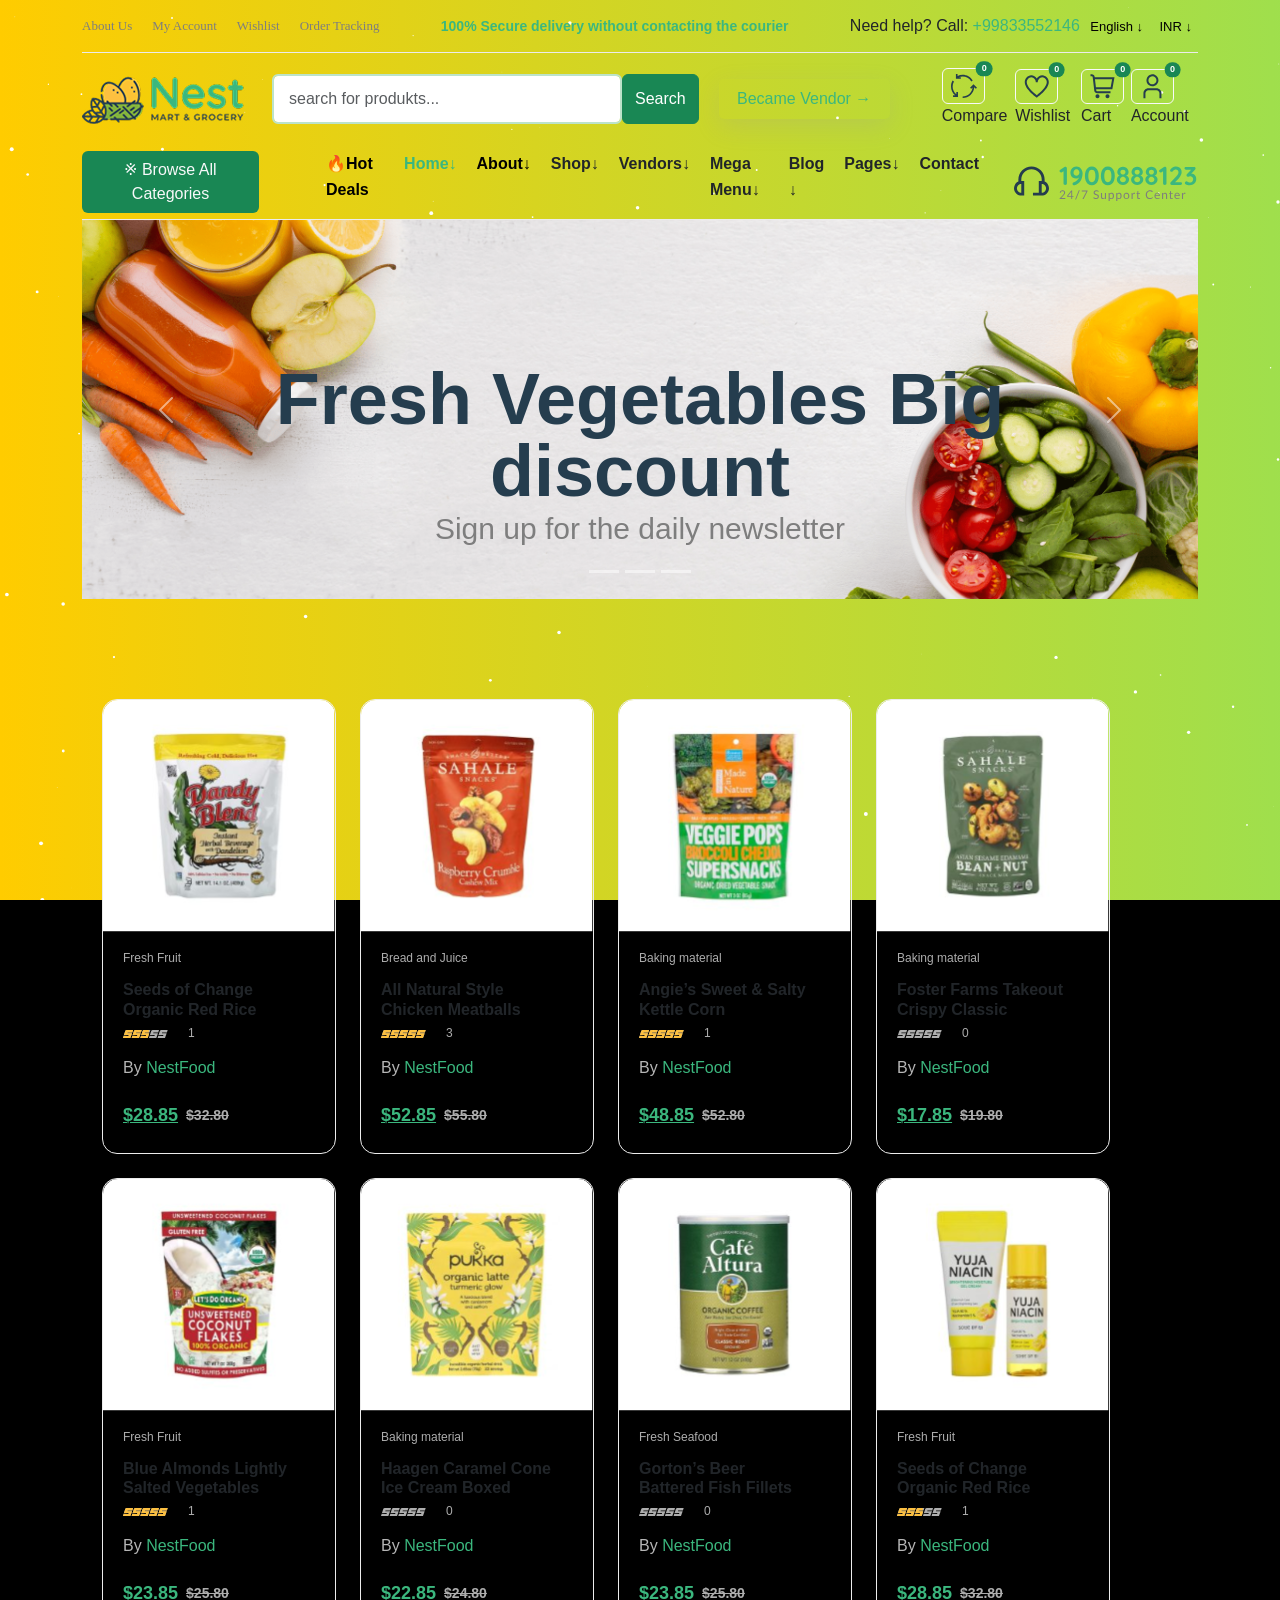
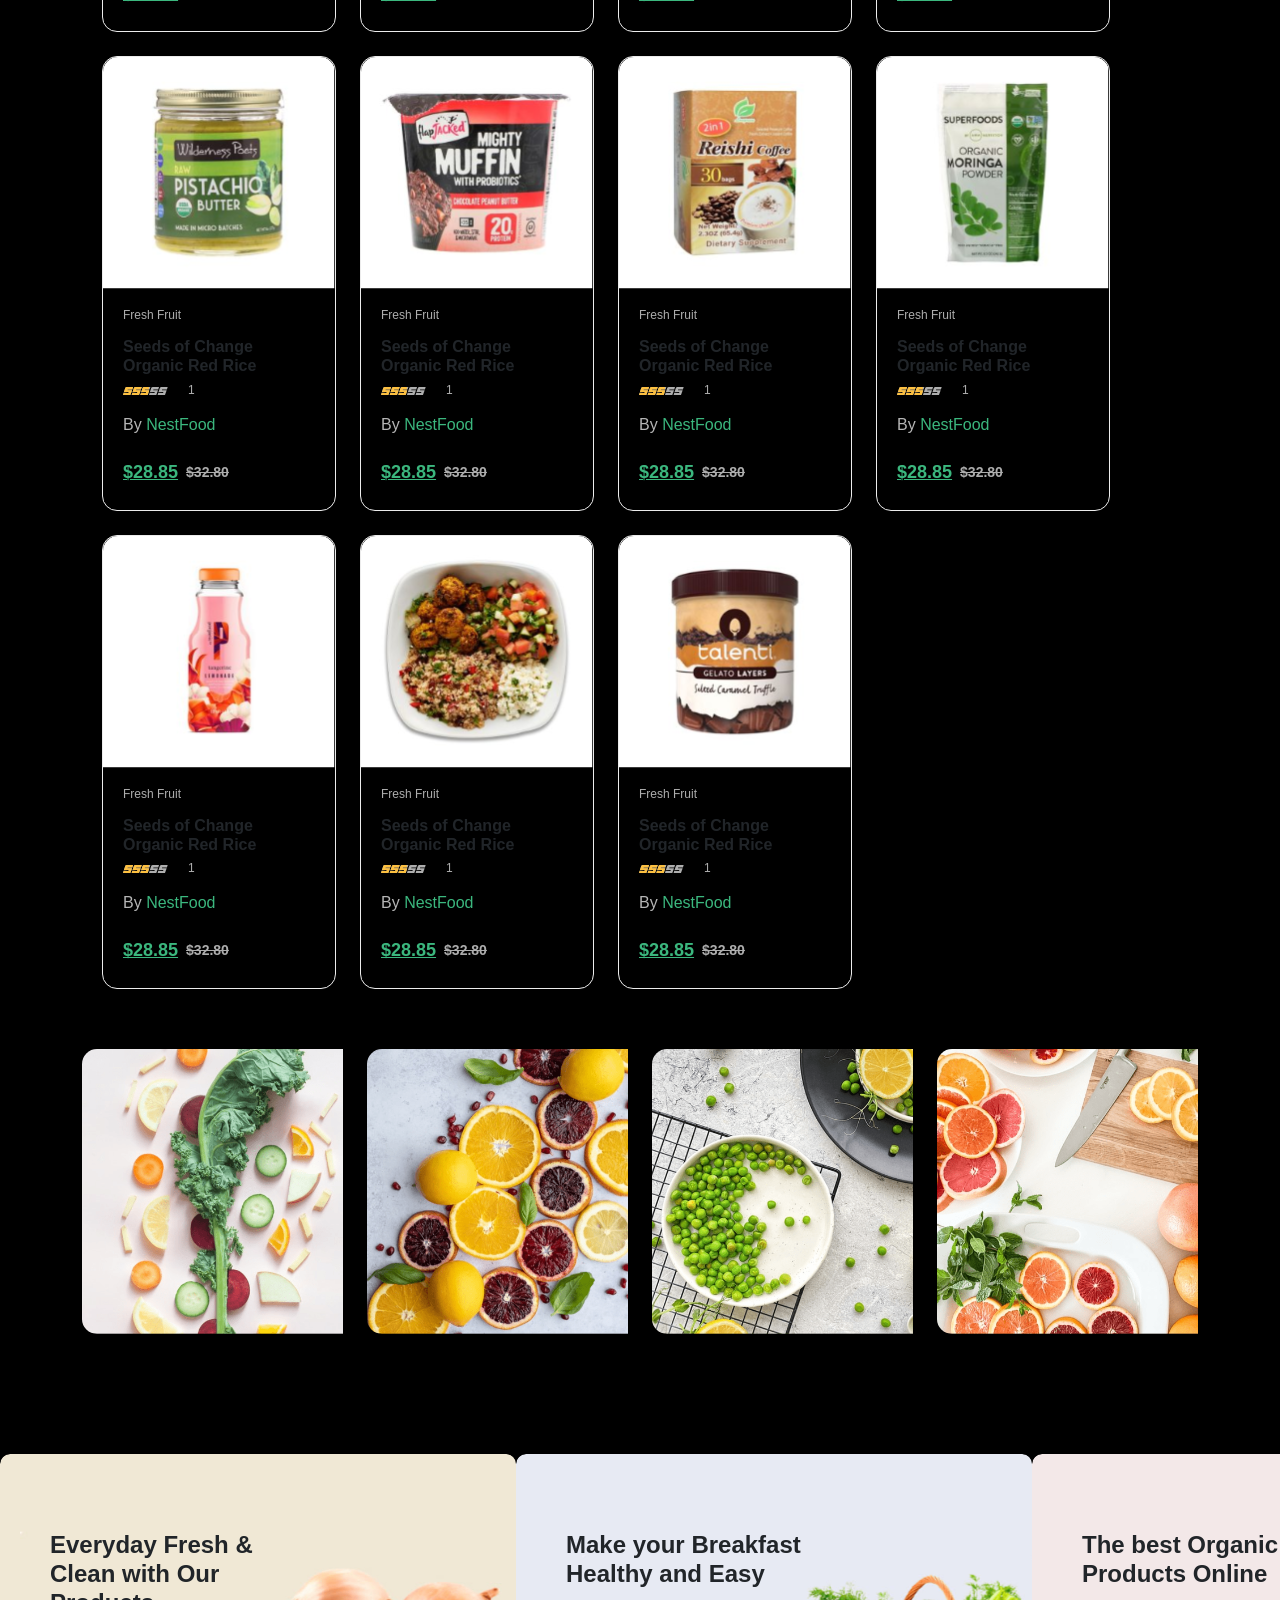
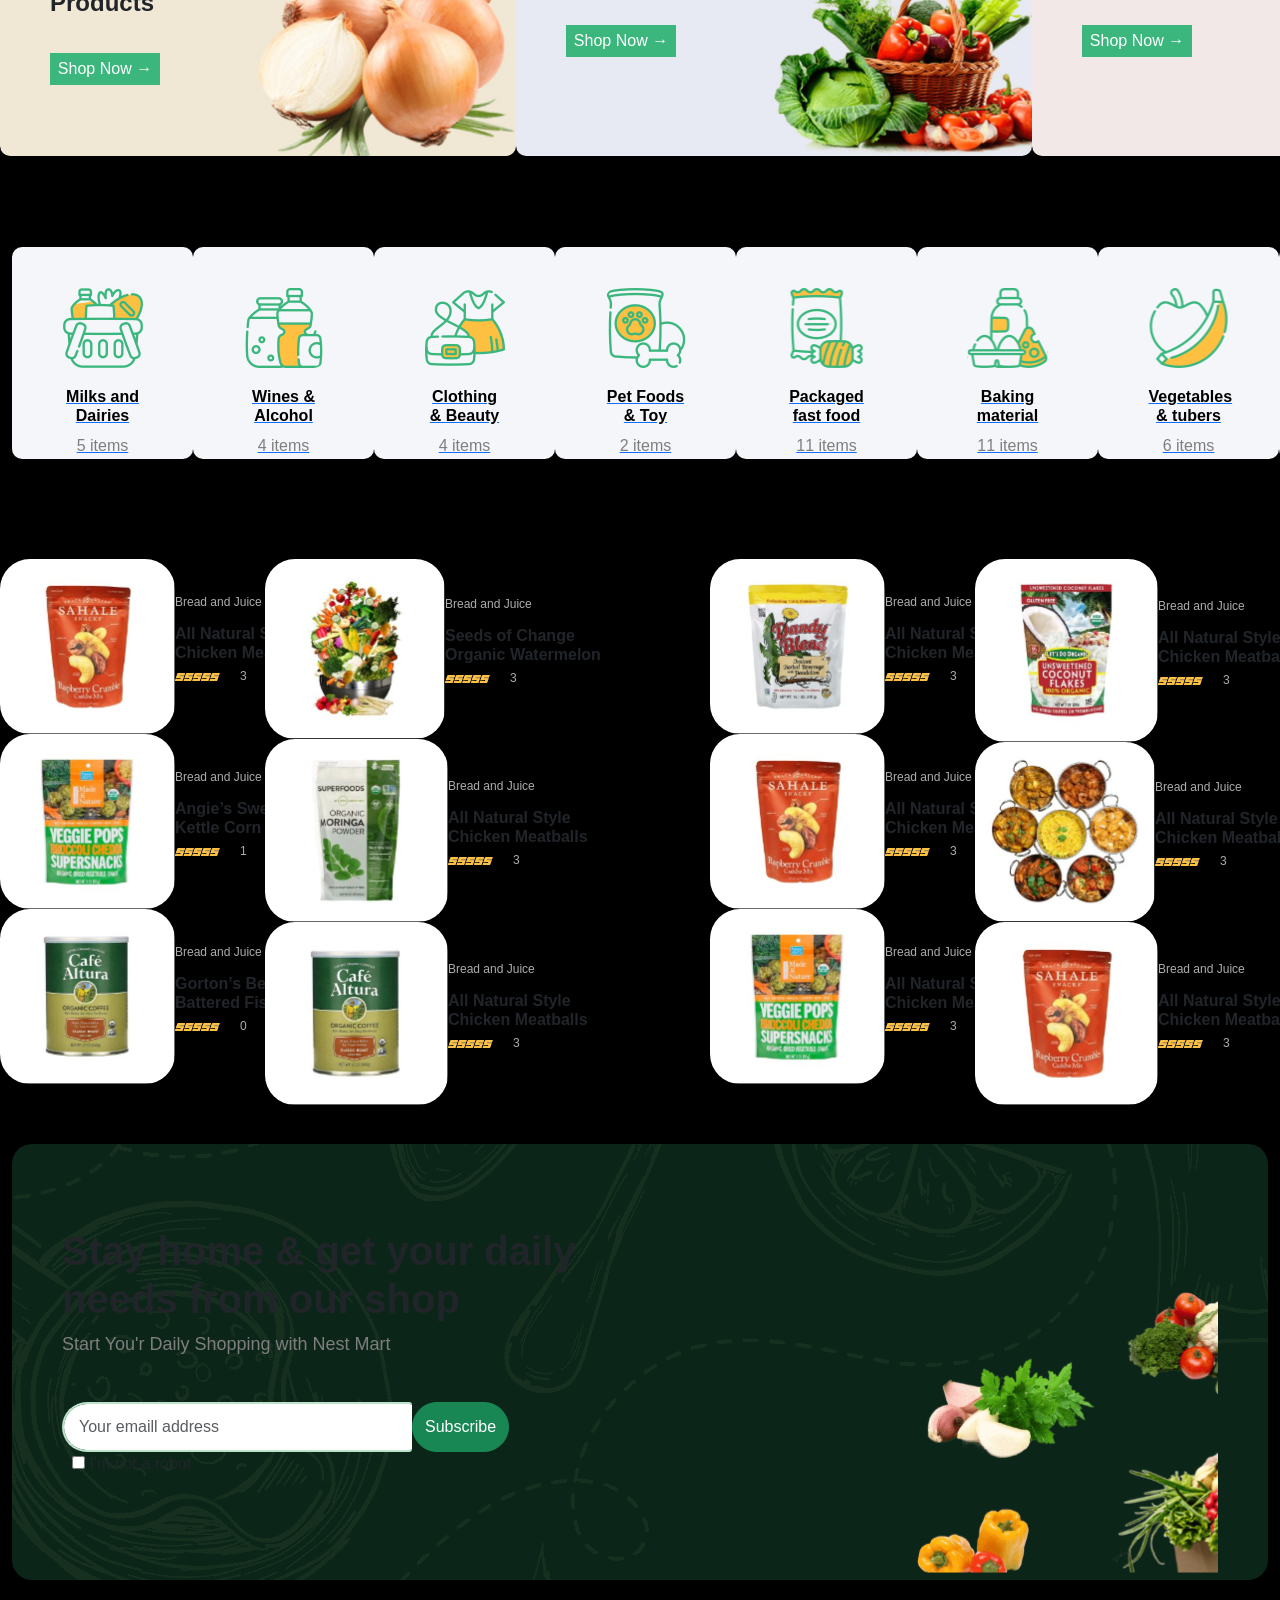
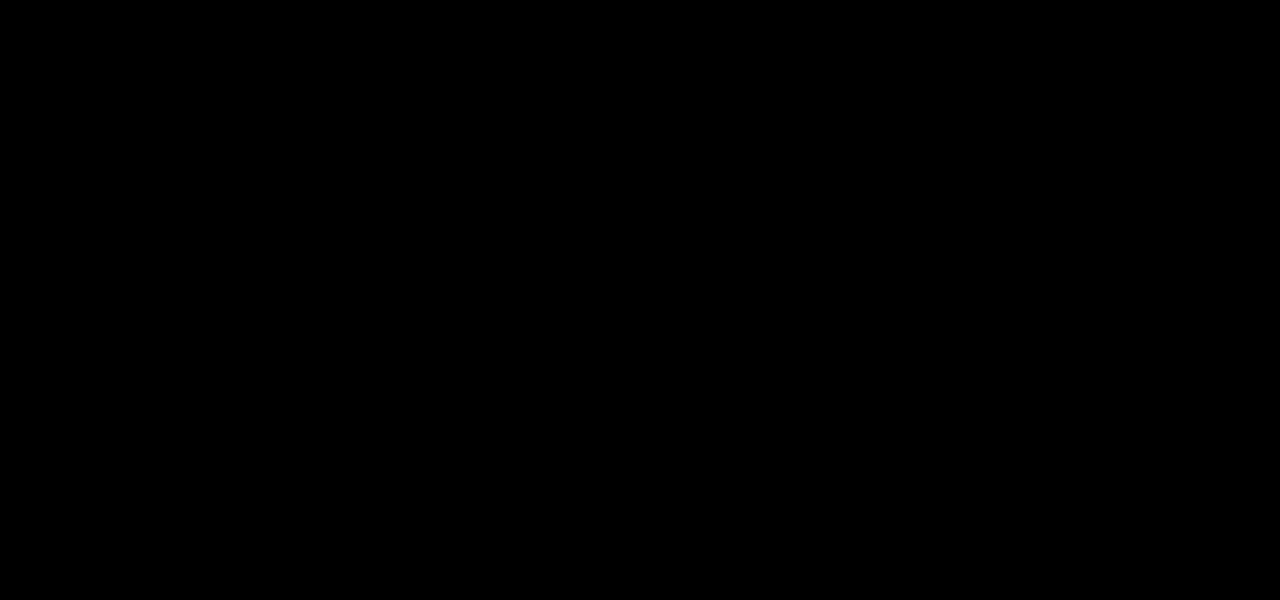
==== commit c9eb8486: "syte ful 199" ====
--- a/index.html
+++ b/index.html
@@ -147,8 +147,8 @@
       <ul class="ut" data-aos="fade-zoom-in" data-aos-easing="ease-in-back" data-aos-delay="300" data-aos-offset="0">
         <li class="ww"><a class="abdu" href="./abdurahman.html">🔥Hot Deals</a></li>
         <li class="ww e">Home↓</li>
-        <li class="ww e">
-          <a href="https://melodious-tarsier-891e9a.netlify.app/">About↓</a>
+        <li class="ww ">
+          <a class="abdu" href="https://melodious-tarsier-891e9a.netlify.app/">About↓</a>
         </li>
         <li class="ww">Shop↓</li>
         <li class="ww">Vendors↓</li>
@@ -321,7 +321,7 @@
         </div>
       </div>
       <div class="mini-v mmnb">
-        <img class="iim" src="./imgs/Gorton’s Beer Battered Fish Fillets.svg" alt="" />
+        <img class="iim" src="./imgs/GortonтАЩs Beer Battered Fish Fillets.svg" alt="" />
         <div class="dadq">
           <p class="mv-v1">Fresh Seafood</p>
           <h2 class="teh">Gorton’s Beer Battered Fish Fillets</h2>
@@ -361,7 +361,7 @@
         </div>
       </div>
       <div class="mini-v mmnb">
-        <img class="iim" src="./imgs/Canada Dry Ginger Ale – 2 L Bottle.svg" alt="" />
+        <img class="iim" src="./imgs/Canada Dry Ginger Ale тАУ 2 L Bottle.svg" alt="" />
         <div class="dadq">
           <p class="mv-v1">Fresh Fruit</p>
           <h2 class="teh">Seeds of Change Organic Red Rice</h2>
@@ -656,7 +656,7 @@
   <div class="onini-two " data-aos="fade-right" data-aos-offset="300" data-aos-easing="ease-in-sine">
     <div class="colum">
       <div class="minnn">
-        <img class="iim" src="./imgs/All Natural Style Chicken Meatballs (1).svg" alt="" />
+        <img class="iim alll" src="./imgs/All Natural Style Chicken Meatballs (1).svg" alt="" />
         <div>
           <p class="mv-v1">Bread and Juice</p>
           <h2 class="teh">All Natural Style Chicken Meatballs</h2>
@@ -667,7 +667,7 @@
         </div>
       </div>
       <div class="minnn">
-        <img class="iim" src="./imgs/Angie's  Sweet & Salty Kettle Corn.svg" alt="" />
+        <img class="iim alll" src="./imgs/Angie's  Sweet & Salty Kettle Corn.svg" alt="" />
         <div>
           <p class="mv-v1">Bread and Juice</p>
           <h2 class="teh">Angie’s Sweet & Salty Kettle Corn</h2>
@@ -678,7 +678,7 @@
         </div>
       </div>
       <div class="minnn">
-        <img class="iim" src="./imgs/Gorton’s Beer Battered Fish Fillets.svg" alt="" />
+        <img class="iim alll" src="./imgs/GortonтАЩs Beer Battered Fish Fillets.svg" alt="" />
         <div>
           <p class="mv-v1">Bread and Juice</p>
           <h2 class="teh">Gorton’s Beer Battered Fish
@@ -693,7 +693,7 @@
     </div>
     <div class="colum">
       <div class="minnn">
-        <img class="iim pakash" src="./imgs/Seeds of Change Organic Watermelon.svg" alt="" />
+        <img class="iim pakash alll" src="./imgs/Seeds of Change Organic Watermelon.svg" alt="" />
         <div>
           <p class="mv-v1">Bread and Juice</p>
           <h2 class="teh">Seeds of Change Organic
@@ -705,7 +705,7 @@
         </div>
       </div>
       <div class="minnn">
-        <img class="iim" src="./imgs/Frozen vegetables broccoli, spinach (2).svg" alt="" />
+        <img class="iim alll" src="./imgs/Frozen vegetables broccoli, spinach (2).svg" alt="" />
         <div>
           <p class="mv-v1">Bread and Juice</p>
           <h2 class="teh">All Natural Style Chicken Meatballs</h2>
@@ -716,7 +716,7 @@
         </div>
       </div>
       <div class="minnn">
-        <img class="iim" src="./imgs/Gorton’s Beer Battered Fish Fillets.svg" alt="" />
+        <img class="iim alll" src="./imgs/GortonтАЩs Beer Battered Fish Fillets.svg" alt="" />
         <div>
           <p class="mv-v1">Bread and Juice</p>
           <h2 class="teh">All Natural Style Chicken Meatballs</h2>
@@ -730,7 +730,7 @@
     </div>
     <div class="colum">
       <div class="minnn">
-        <img class="iim" src="./imgs/Seeds of Change Organic Red Rice.svg" alt="" />
+        <img class="iim alll" src="./imgs/Seeds of Change Organic Red Rice.svg" alt="" />
         <div>
           <p class="mv-v1">Bread and Juice</p>
           <h2 class="teh">All Natural Style Chicken Meatballs</h2>
@@ -741,7 +741,7 @@
         </div>
       </div>
       <div class="minnn">
-        <img class="iim" src="./imgs/All Natural Style Chicken Meatballs (1).svg" alt="" />
+        <img class="iim alll" src="./imgs/All Natural Style Chicken Meatballs (1).svg" alt="" />
         <div>
           <p class="mv-v1">Bread and Juice</p>
           <h2 class="teh">All Natural Style Chicken Meatballs</h2>
@@ -752,7 +752,7 @@
         </div>
       </div>
       <div class="minnn">
-        <img class="iim" src="./imgs/Angie's  Sweet & Salty Kettle Corn.svg" alt="" />
+        <img class="iim alll" src="./imgs/Angie's  Sweet & Salty Kettle Corn.svg" alt="" />
         <div>
           <p class="mv-v1">Bread and Juice</p>
           <h2 class="teh">All Natural Style Chicken Meatballs</h2>
@@ -766,7 +766,7 @@
     </div>
     <div class="colum">
       <div class="minnn">
-        <img class="iim" src="./imgs/Blue Almonds Lightly Salted Vegetables.svg" alt="" />
+        <img class="iim alll" src="./imgs/Blue Almonds Lightly Salted Vegetables.svg" alt="" />
         <div>
           <p class="mv-v1">Bread and Juice</p>
           <h2 class="teh">All Natural Style Chicken Meatballs</h2>
@@ -777,7 +777,7 @@
         </div>
       </div>
       <div class="minnn">
-        <img class="iim pakash" src="./imgs/Organic Cage Grade A Large  Eggs (2).svg" alt="" />
+        <img class="iim pakash alll" src="./imgs/Organic Cage Grade A Large  Eggs (2).svg" alt="" />
         <div>
           <p class="mv-v1">Bread and Juice</p>
           <h2 class="teh">All Natural Style Chicken Meatballs</h2>
@@ -788,7 +788,7 @@
         </div>
       </div>
       <div class="minnn">
-        <img class="iim" src="./imgs/All Natural Style Chicken Meatballs (1).svg" alt="" />
+        <img class="iim alll" src="./imgs/All Natural Style Chicken Meatballs (1).svg" alt="" />
         <div>
           <p class="mv-v1">Bread and Juice</p>
           <h2 class="teh">All Natural Style Chicken Meatballs</h2>
--- a/main.css
+++ b/main.css
@@ -1,6 +1,7 @@
 * {
   box-sizing: border-box;
 }
+
 body {
   margin: 0;
 }
@@ -13,11 +14,13 @@
   border-bottom: 1px solid #ececec;
   padding-bottom: 14.5px;
 }
+
 .s1 {
   display: flex;
   color: #7e7e7e;
   gap: 20px;
 }
+
 .qa {
   font-family: Lato;
   font-weight: 400;
@@ -28,6 +31,7 @@
   letter-spacing: 0%;
   vertical-align: middle;
 }
+
 .q {
   font-weight: 700;
   font-style: Bold;
@@ -38,9 +42,11 @@
   vertical-align: middle;
   color: #3bb77e;
 }
+
 .aaa {
   color: #3bb77e;
 }
+
 .ll {
   align-items: center;
 }
@@ -58,23 +64,27 @@
   vertical-align: middle;
   background-color: white;
 }
+
 .menu2 {
   display: flex;
   align-items: center;
   gap: 20px;
   border-bottom: 1px solid #ececec;
 }
+
 .s2 {
   display: flex;
   gap: 20px;
   align-items: center;
 }
+
 .in2 {
   width: 350px;
   height: 50px;
   padding-left: 15px;
   border: 2px solid #bce3c9;
 }
+
 .sb2 {
   padding: 13px 22px;
   border: none;
@@ -82,6 +92,7 @@
   color: white;
   background-color: #3bb77e;
 }
+
 .btv {
   border: none;
   box-shadow: rgba(149, 157, 165, 0.2) 0px 8px 24px;
@@ -91,13 +102,16 @@
   border-radius: 5px;
   color: #3bb77e;
 }
+
 .u {
   list-style-type: none;
   padding-top: 15px;
 }
+
 .i {
   border: none;
 }
+
 .ww {
   list-style-type: none;
 
@@ -109,21 +123,25 @@
   letter-spacing: 0%;
   vertical-align: middle;
 }
+
 .ut {
   display: flex;
   gap: 20px;
   padding-top: 7px;
-  
-}
+
+}
+
 .lila {
   display: flex;
   gap: 35px;
   align-items: center;
   border-bottom: 1px solid #ececec;
 }
+
 .e {
   color: #3bb77e;
 }
+
 .wh {
   font-weight: 700;
   font-style: Bold;
@@ -135,6 +153,7 @@
   vertical-align: middle;
   color: #253d4e;
 }
+
 .wh2 {
   font-weight: 400;
   font-style: Regular;
@@ -146,11 +165,13 @@
   vertical-align: middle;
   color: #7e7e7e;
 }
+
 .mini-v {
   width: 234px;
   border-radius: 15px;
   border: 1px solid #ececec;
 }
+
 .mv-v1 {
   color: #adadad;
 
@@ -173,12 +194,15 @@
   letter-spacing: 0%;
   vertical-align: middle;
 }
+
 .mm {
   display: flex;
 }
+
 .al {
   padding-bottom: 12px;
 }
+
 .zzz {
   color: #b6b6b6;
   display: flex;
@@ -189,6 +213,7 @@
   letter-spacing: 0%;
   vertical-align: middle;
 }
+
 .zz {
   color: #3bb77e;
 
@@ -199,6 +224,7 @@
   letter-spacing: 0%;
   vertical-align: middle;
 }
+
 .nr1 {
   color: #3bb77e;
 
@@ -217,6 +243,7 @@
   margin: 0;
   padding: 0;
 }
+
 .nd {
   color: #adadad;
 
@@ -231,6 +258,7 @@
   margin: 0;
   padding: 0;
 }
+
 .nbtn {
   border: none;
   color: #3bb77e;
@@ -242,14 +270,17 @@
   background-color: #def9ec;
   align-items: center;
 }
+
 .narx {
   display: flex;
   gap: 8px;
   align-items: center;
 }
+
 .mini-v {
   padding: 25px;
 }
+
 .veshi {
   display: flex;
   gap: 24px;
@@ -262,14 +293,17 @@
   background-color: aquamarine;
   width: 80px;
 }
+
 .btv:focus {
   background-color: black;
   color: white;
   border: 1px solid white;
 }
+
 .bbtb:focus {
   width: 250px;
 }
+
 .kotta-d {
   width: 310px;
   background-repeat: no-repeat;
@@ -277,6 +311,7 @@
   background-image: url("./imgs/Organic\ Cage\ Grade\ A\ Large\ \ Eggs.svg");
   position: relative;
 }
+
 .h22 {
   width: 190px;
   height: 39px;
@@ -291,6 +326,7 @@
   letter-spacing: 0%;
   vertical-align: middle;
 }
+
 .p22 {
   color: #b6b6b6;
 
@@ -302,6 +338,7 @@
   letter-spacing: 0%;
   vertical-align: middle;
 }
+
 .s22 {
   color: #3bb77e;
 
@@ -313,6 +350,7 @@
   letter-spacing: 0%;
   vertical-align: middle;
 }
+
 .kotta-m {
   background-color: white;
   position: absolute;
@@ -322,31 +360,38 @@
   border-radius: 10px;
   box-shadow: rgba(149, 157, 165, 0.2) 0px 8px 24px;
 }
+
 .kotta-div {
   display: flex;
   gap: 24px;
   margin-top: 60px;
 }
+
 .ahr {
   background-image: url("./imgs/Naturally\ Flavored\ Cinnamon\ Vanilla.svg");
 }
+
 .ahrr {
   background-image: url("./imgs/Seeds\ of\ Change\ Organic\ Watermelon\ \(1\).svg");
 }
+
 .ahrrr {
   background-image: url("./imgs/Nestle\ Coffee\ Mate\ Coffee\ Creamer.svg");
 }
+
 .pyoz {
   padding-top: 120px;
   display: flex;
   justify-content: space-around;
 }
+
 .pyoz-m {
   background-image: url("./imgs/alt\ \(1\).svg");
   width: 516px;
   height: 302px;
   border-radius: 10px;
 }
+
 .my {
   width: 240px;
   font-weight: 700;
@@ -357,6 +402,7 @@
   letter-spacing: 0%;
   vertical-align: middle;
 }
+
 .bbttn {
   color: white;
   width: 110px;
@@ -365,23 +411,28 @@
   border: none;
   margin-top: 28px;
 }
+
 .qis {
   padding: 77px 263px 77px 50px;
 }
+
 .mmmm {
   background-image: url("./imgs/alt\ \(2\).svg");
 }
+
 .mmm {
   background-image: url("./imgs/alt\ \(3\).svg");
 }
-.qwertyu{
+
+.qwertyu {
   display: flex;
   justify-content: space-around;
   margin-left: 12px;
   margin-right: 12px;
   margin-top: 91px;
 }
-.qwertyu_m{
+
+.qwertyu_m {
   background-color: #F4F6FA;
   width: 181px;
   display: flex;
@@ -389,98 +440,111 @@
   text-align: center;
   align-items: center;
   padding-top: 41px;
- 
+
   gap: 19px;
   border-radius: 10px;
 }
-.mika-h2{
-width: 80px;
-font-weight: 700;
-font-style: Bold;
-font-size: 16px;
-
-line-height: 19.2px;
-letter-spacing: 0%;
-text-align: center;
-vertical-align: middle;
-
-}
-.mika-str{
-font-weight: 400;
-font-size: 16px;
-line-height: 26px;
-letter-spacing: 0%;
-text-align: center;
-vertical-align: middle;
-color: #7E7E7E;
- padding-bottom: 29.5;
-
-}
-.minnn{
-  display: flex;
-  align-items: center;
-}
-.onini-two{
+
+.mika-h2 {
+  width: 80px;
+  font-weight: 700;
+  font-style: Bold;
+  font-size: 16px;
+
+  line-height: 19.2px;
+  letter-spacing: 0%;
+  text-align: center;
+  vertical-align: middle;
+
+}
+
+.mika-str {
+  font-weight: 400;
+  font-size: 16px;
+  line-height: 26px;
+  letter-spacing: 0%;
+  text-align: center;
+  vertical-align: middle;
+  color: #7E7E7E;
+  padding-bottom: 29.5;
+
+}
+
+.minnn {
+  display: flex;
+  align-items: center;
+}
+
+.onini-two {
   display: flex;
   gap: 90px;
   margin-top: 100px;
 }
-.pakash{
+
+.pakash {
   width: 182px;
 }
-.mika-h2{
-  
+
+.mika-h2 {
+
   text-decoration-line: none;
   color: black;
   list-style-type: none;
- 
-  
-}
-.header-h{
+
+
+}
+
+.header-h {
   width: 527px;
-font-weight: 700;
-font-style: Bold;
-font-size: 40px;
-line-height: 48px;
-letter-spacing: 0%;
-vertical-align: middle;
-
-}
-.header-str{
-font-weight: 400;
-font-size: 18px;
-line-height: 24px;
-letter-spacing: 0%;
-vertical-align: middle;
-color: #7E7E7E;
+  font-weight: 700;
+  font-style: Bold;
+  font-size: 40px;
+  line-height: 48px;
+  letter-spacing: 0%;
+  vertical-align: middle;
+
+}
+
+.header-str {
+  font-weight: 400;
+  font-size: 18px;
+  line-height: 24px;
+  letter-spacing: 0%;
+  vertical-align: middle;
+  color: #7E7E7E;
 }
 
 .flex-hh {
   display: flex;
-  
+
   border-radius: 50%;
   margin-bottom: none;
 }
-.in3{
+
+.in3 {
   border-bottom-left-radius: 50px;
   border-top-left-radius: 50px;
   border-right: none;
-  
-}
-.bttv{
+
+}
+
+.bttv {
   border-radius: 50px;
 }
-.df{
+
+.df {
   display: flex;
   flex-direction: column;
   gap: 46px;
 }
-.bagraunt{
+
+.bagraunt {
   width: 635px;
   height: 346px;
   background-image: url(./imgs/banner-9.png.svg);
 }
-.header{
+
+.header {
   display: flex;
   gap: 295px;
   background-image: url("./imgs/873dc368ab905c42ffa13dd8cdae0c7a05e4deec.png");
@@ -493,126 +557,146 @@
   height: 436px;
 
 }
-.h2-sr{
-
-font-weight: 400;
-
-font-size: 17px;
-
-line-height: 24px;
-letter-spacing: 0%;
-vertical-align: middle;
-
-}
-.en1{
+
+.h2-sr {
+
+  font-weight: 400;
+
+  font-size: 17px;
+
+  line-height: 24px;
+  letter-spacing: 0%;
+  vertical-align: middle;
+
+}
+
+.en1 {
   width: 360px;
   display: flex;
   flex-direction: column;
   gap: 30px;
 }
-.ozida{
+
+.ozida {
   width: 215px;
 }
-.gov{
+
+.gov {
   color: #3BB77E;
 }
-.chekk{
+
+.chekk {
   margin: none;
   margin-left: 10px;
 }
-.ortolla{
-  display: flex;
-  
-}
-.safari{
-font-weight: 700;
-font-style: Bold;
-font-size: 24px;
-line-height: 28.8px;
-letter-spacing: 0%;
-vertical-align: middle;
-
-}
-.header2{
+
+.ortolla {
+  display: flex;
+
+}
+
+.safari {
+  font-weight: 700;
+  font-style: Bold;
+  font-size: 24px;
+  line-height: 28.8px;
+  letter-spacing: 0%;
+  vertical-align: middle;
+
+}
+
+.header2 {
   display: flex;
   gap: 50px;
   padding-bottom: 70px;
   margin-top: 35px;
   border-bottom: 1px solid #BCE3C9;
 }
-.qq1{
+
+.qq1 {
   display: flex;
   flex-direction: column;
   gap: 15px;
 }
-.qq2{
+
+.qq2 {
   list-style-type: none;
 }
-.abdu{
+
+.abdu {
   color: black;
-text-decoration-line: none;
-
-}
-.uchyuz{
+  text-decoration-line: none;
+
+}
+
+.uchyuz {
   width: 331px;
   height: 331px;
 }
-.uc{
-  padding:0;
+
+.uc {
+  padding: 0;
   width: 350px;
   height: 350px;
 }
-.kichkina{
-font-weight: 400;
-font-size: 16px;
-
-line-height: 24px;
-letter-spacing: 0%;
-vertical-align: middle;
-color: #ADADAD;
-
-
-}
-.kottta{
-font-weight: 700;
-font-style: Bold;
-font-size: 32px;
-line-height: 38.4px;
-letter-spacing: 0%;
-vertical-align: middle;
-
-}
-.ortancha{
-font-weight: 400;
-font-size: 16px;
-line-height: 24px;
-letter-spacing: 0%;
-vertical-align: middle;
-color: #7E7E7E;
-width: 700px;
-
-}
-.hamam{
+
+.kichkina {
+  font-weight: 400;
+  font-size: 16px;
+
+  line-height: 24px;
+  letter-spacing: 0%;
+  vertical-align: middle;
+  color: #ADADAD;
+
+
+}
+
+.kottta {
+  font-weight: 700;
+  font-style: Bold;
+  font-size: 32px;
+  line-height: 38.4px;
+  letter-spacing: 0%;
+  vertical-align: middle;
+
+}
+
+.ortancha {
+  font-weight: 400;
+  font-size: 16px;
+  line-height: 24px;
+  letter-spacing: 0%;
+  vertical-align: middle;
+  color: #7E7E7E;
+  width: 700px;
+
+}
+
+.hamam {
   margin-top: 31px;
   display: flex;
   align-items: center;
   gap: 20px;
 }
-.milka{
-font-weight: 400;
-font-size: 14px;
-line-height: 21px;
-letter-spacing: 0%;
-vertical-align: middle;
-
-}
-.oruchi{
-
-margin-bottom: 30px;
- 
-}
-.mmmmini{
-box-shadow: rgba(149, 157, 165, 0.2) 0px 8px 24px;
+
+.milka {
+  font-weight: 400;
+  font-size: 14px;
+  line-height: 21px;
+  letter-spacing: 0%;
+  vertical-align: middle;
+
+}
+
+.oruchi {
+
+  margin-bottom: 30px;
+
+}
+
+.mmmmini {
+  box-shadow: rgba(149, 157, 165, 0.2) 0px 8px 24px;
   display: flex;
   gap: 6.5px;
   align-items: center;
@@ -620,276 +704,335 @@
   border-radius: 5px;
 
 }
-.columm{
+
+.columm {
 
   display: flex;
   flex-direction: column;
   gap: 15px;
 }
-.ppa{
+
+.ppa {
   margin-bottom: 50px;
 }
-.sos{
+
+.sos {
   display: none;
 }
-.mini-v:hover{
+
+.mini-v:hover {
   background-color: #adadad;
 }
-.kotta-m:hover{
-
-    background-color: #adadad;
-
-}
-.qwertyu_m:hover{
+
+.kotta-m:hover {
+
+  background-color: #adadad;
+
+}
+
+.qwertyu_m:hover {
   background-color: white;
 }
-.minnn:hover{
+
+.minnn:hover {
   background-image: url("https://st3.depositphotos.com/1000874/13916/i/450/depositphotos_139163196-stock-photo-set-of-food-products.jpg");
   border-radius: 30px;
 }
-.mmmmini:hover{
-    background-color: #adadad;
+
+.mmmmini:hover {
+  background-color: #adadad;
 }
 
 
 @media only screen and (max-width: 375px) {
 
-  .veshi{
+  .veshi {
     display: flex;
     flex-wrap: wrap;
   }
-  .bbtn{
-   display: none;
-   
-  }
-    .btn{
-   display: none;
-   
-  }
-  .ut{
+
+  .bbtn {
+    display: none;
+
+  }
+
+  .btn {
+    display: none;
+
+  }
+
+  .ut {
     flex-direction: column;
   }
-  .lila{
+
+  .lila {
     flex-direction: column;
   }
-  .pyoz{
-     flex-direction: column;
-     gap: 30px;
-  }
-  .kotta-div{
+
+  .pyoz {
     flex-direction: column;
-     gap: 100px;
-     
-  }
-  .qwertyu{
+    gap: 30px;
+  }
+
+  .kotta-div {
+    flex-direction: column;
+    gap: 100px;
+
+  }
+
+  .qwertyu {
     flex-wrap: wrap;
     margin: 0;
     gap: 10px;
     text-align: center;
-  text-align: center;
-  margin: 0 auto;
-  text-align: center;
-
-  }
-  .menu1{
+    text-align: center;
+    margin: 0 auto;
+    text-align: center;
+
+  }
+
+  .menu1 {
     display: none;
   }
-  .menu2{
+
+  .menu2 {
     flex-direction: column;
   }
+
   * {
-  box-sizing: border-box;
-}
-body {
-  margin: 0;
-}
-.container {
-  max-width: 1414px;
-  margin: 0 auto;
-  padding: 0px 20px;
-}
-.ota-sn {
-  background-repeat: no-repeat;
-  background-color: transparent;
-  background-size: cover;
-  background-position: center;
-  position: relative;
-  background-image: url("imgs/873dc368ab905c42ffa13dd8cdae0c7a05e4deec.png");
-
-  z-index: 2;
-}
-
-.sos {
+    box-sizing: border-box;
+  }
+
+  body {
+    margin: 0;
+  }
+
+  .container {
+    max-width: 1414px;
+    margin: 0 auto;
+    padding: 0px 20px;
+  }
+
+  .ota-sn {
+    background-repeat: no-repeat;
+    background-color: transparent;
+    background-size: cover;
+    background-position: center;
+    position: relative;
+    background-image: url("imgs/873dc368ab905c42ffa13dd8cdae0c7a05e4deec.png");
+
+    z-index: 2;
+  }
+
+  .sos {
     background-image: url(imgs/873dc368ab905c42ffa13dd8cdae0c7a05e4deec.png);
-  padding: 29px 0px;
-}
-.off {
-  display: flex;
-  align-items: center;
-  justify-content: space-between;
-}
-
-.navbar {
-  z-index: 3;
-  transform: translateY(-300px);
-  padding: 30px 0;
-  width: 100%;
-  position: absolute;
-  background: rgb(46, 230, 247);
-  top: 65px;
-  left: 0;
-  transition: transform 1s linear;
-}
-.open {
-  transform: translateY(27px);
-}
-.hoh {
-  display: flex;
-  align-items: center;
-  color: white;
-}
-ul {
-  margin: 0px;
-  padding: 0px;
-  text-align: center;
-  list-style-type: none;
-  text-decoration: none;
-}
-a {
-  list-style-type: none;
-  text-decoration: none;
-  color: white;
-}
-.btn1 {
-  border: none;
-  width: 21px;
-  height: 21px;
-  background: none;
-  color: white;
-}
-.img1 {
-  width: 150px;
-}
-.close-btn {
-  background-image: url("./closebtn.svg");
-}
-.sos{
-  display: block;
-}
-.lila{
-  display: none;
-}
-.btv{
- display: none;
-}
-.nnt{
-   display: none;
-}
-.abdu{
-  color: white;
-}
-.pyoz-m{
-  width: 350px;
-}
-.header{
-   display: none;
-}
-.onini-two{
-  flex-direction: column;
-}
-.header2{
+    padding: 29px 0px;
+  }
+
+  .off {
+    display: flex;
+    align-items: center;
+    justify-content: space-between;
+  }
+
+  .navbar {
+    z-index: 3;
+    transform: translateY(-300px);
+    padding: 30px 0;
+    width: 100%;
+    position: absolute;
+    background: rgb(46, 230, 247);
+    top: 65px;
+    left: 0;
+    transition: transform 1s linear;
+  }
+
+  .open {
+    transform: translateY(27px);
+  }
+
+  .hoh {
+    display: flex;
+    align-items: center;
+    color: white;
+  }
+
+  ul {
+    margin: 0px;
+    padding: 0px;
+    text-align: center;
+    list-style-type: none;
+    text-decoration: none;
+  }
+
+  a {
+    list-style-type: none;
+    text-decoration: none;
+    color: white;
+  }
+
+  .btn1 {
+    border: none;
+    width: 21px;
+    height: 21px;
+    background: none;
+    color: white;
+  }
+
+  .img1 {
+    width: 150px;
+  }
+
+  .close-btn {
+    background-image: url("./closebtn.svg");
+  }
+
+  .sos {
+    display: block;
+  }
+
+  .lila {
+    display: none;
+  }
+
+  .btv {
+    display: none;
+  }
+
+  .nnt {
+    display: none;
+  }
+
+  .abdu {
+    color: white;
+  }
+
+  .pyoz-m {
+    width: 350px;
+  }
+
+  .header {
+    display: none;
+  }
+
+  .onini-two {
     flex-direction: column;
-}
-body{
-  text-align: center;
-}
-.hamam{
-  flex-direction: column;
-}
-.huh{
-  width: 375px;
-
-  text-align: center;
-}
-.mmmmini{
-  width: 236px;
-  text-align: center;
-}
-.ortancha{
-    width: 236px; text-align: center;
+  }
+
+  .header2 {
+    flex-direction: column;
+  }
+
+  body {
+    text-align: center;
+  }
+
+  .hamam {
+    flex-direction: column;
+  }
+
+  .huh {
+    width: 375px;
+
+    text-align: center;
+  }
+
+  .mmmmini {
+    width: 236px;
+    text-align: center;
+  }
+
+  .ortancha {
+    width: 236px;
+    text-align: center;
     margin-left: 70px;
-}
-.narx{
-   margin-left: 70px;
-}
-
-.kotta-m{
+  }
+
+  .narx {
+    margin-left: 70px;
+  }
+
+  .kotta-m {
     text-align: center;
     align-items: center;
-  width: 280px;
-  
-}
-.kotta-d{
-  margin: 0 auto; 
-  text-align: center;
-  
-  
-}
-.header2{
-  margin: 0 auto; 
-  text-align: center;
+    width: 280px;
+
+  }
+
+  .kotta-d {
+    margin: 0 auto;
+    text-align: center;
+
+
+  }
+
+  .header2 {
+    margin: 0 auto;
+    text-align: center;
     margin-top: 60px;
 
-}
-.narxx{
-
-  margin-left: 1px;
-}
-.en1{
-  margin-top: 30px;
-}
-.mini-v{
-    margin: 0 auto; 
-  
-    text-align: center;
-}
-.narx{
-
-  margin-left: 1px;
-}
-.pyoz-m{
-    margin: 0 auto; 
-  
-    text-align: center;
-}
-.nnna{
-  padding-left: 70px;
-}
-.navbar{
-  padding-left: 130px;
-}
-
-}
-.menu2{
-  position:sticky;
-  top:0px;
+  }
+
+  .narxx {
+
+    margin-left: 1px;
+  }
+
+  .en1 {
+    margin-top: 30px;
+  }
+
+  .mini-v {
+    margin: 0 auto;
+
+    text-align: center;
+  }
+
+  .narx {
+
+    margin-left: 1px;
+  }
+
+  .pyoz-m {
+    margin: 0 auto;
+
+    text-align: center;
+  }
+
+  .nnna {
+    padding-left: 70px;
+  }
+
+  .navbar {
+    padding-left: 130px;
+  }
+
+}
+
+.menu2 {
+  position: sticky;
+  top: 0px;
   z-index: 2;
   border-bottom: none;
 }
-.dark{
-  background:black;
-  color:white;
-}
-.s1{
-  align-items: center;
-}
-.ssdi{
+
+.dark {
+  background: black;
+  color: white;
+}
+
+.s1 {
+  align-items: center;
+}
+
+.ssdi {
   background-color: black;
   padding: 5px;
   border-radius: 19px;
   color: white;
   border: none;
 }
+
 body {
   margin: 0;
   font-family: sans-serif;
@@ -912,9 +1055,11 @@
   0% {
     background-position: 0% 50%;
   }
+
   50% {
     background-position: 100% 50%;
   }
+
   100% {
     background-position: 0% 50%;
   }
@@ -926,20 +1071,38 @@
   color: white;
   font-size: 50px;
 }
-.sk{
+
+.sk {
   background-color: transparent;
 }
-.iim{
+
+.iim {
   width: 100%;
   border-top-right-radius: 15px;
-    border-top-left-radius: 15px;
-}
-.mmnb{
+  border-top-left-radius: 15px;
+}
+
+.mmnb {
   padding: 0px;
 }
-.dadq{
+
+.dadq {
   padding: 20px;
 }
-.uc{
+
+.uc {
   border: none;
 }
+
+.pakash {
+  width: 180px;
+}
+
+.alll {
+  border-radius: 30px;
+}
+
+.pas {
+  color: black;
+  list-style-type: none;
+}
